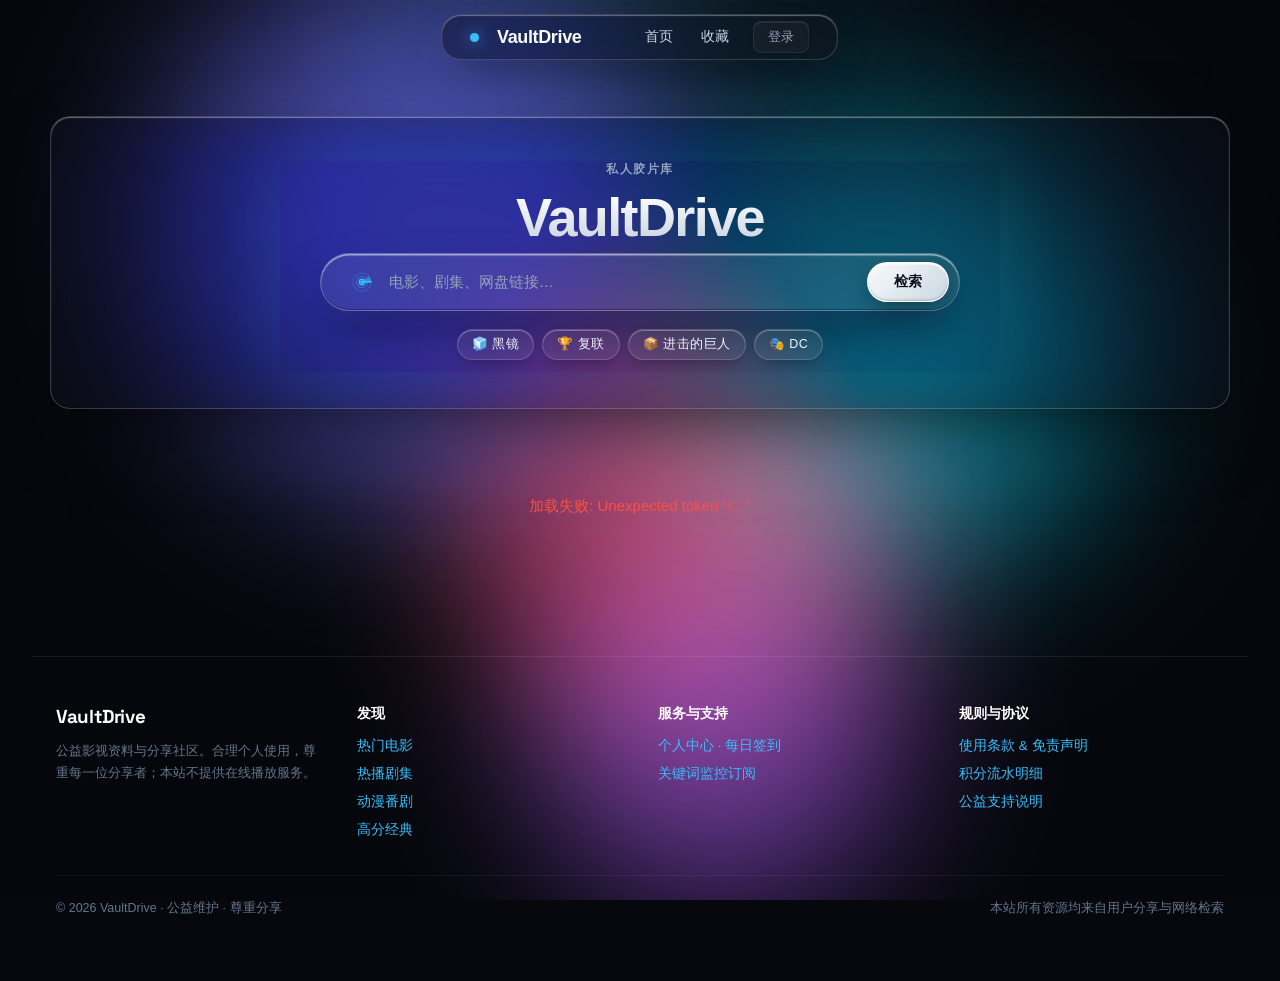
==== index.html @ 2ccc6f28 "ui: 语义化色板重构 + 圆角规范化 - 修复 --accent-green 误定义为蓝色导致的成功态配色 bug（tag.green / success 徽章 / 状态圆点现为真绿色） - 统一 " ====
<!DOCTYPE html>
<html lang="zh-CN">
<head>
<meta charset="UTF-8">
<meta name="viewport" content="width=device-width, initial-scale=1.0, viewport-fit=cover">
<meta name="theme-color" content="#000000">
<meta name="mobile-web-app-capable" content="yes">
<meta name="apple-mobile-web-app-capable" content="yes">
<meta name="apple-mobile-web-app-status-bar-style" content="black-translucent">
<meta name="apple-mobile-web-app-title" content="VaultDrive">
<title>资源浏览器 · VaultDrive</title>

<link rel="icon" type="image/svg+xml" href="/favicon.svg">
<link rel="alternate icon" href="/favicon.ico">
<link rel="apple-touch-icon" href="/favicon.svg">
<link rel="manifest" href="/manifest.webmanifest">
<link rel="stylesheet" href="/static/home-enhance.css?v=20261012_glass_v3">

<link rel="preconnect" href="https://fonts.googleapis.com">
<link rel="preconnect" href="https://fonts.gstatic.com" crossorigin>
<!-- v20260816: Daylight Archive 字体（media=print 异步加载，避免阻塞首屏） -->
<link href="https://fonts.googleapis.com/css2?family=Space+Grotesk:wght@400;500;600;700&family=Sora:wght@300;400;500;600;700&family=Noto+Sans+SC:wght@300;400;500;700&display=swap" rel="stylesheet" media="print" onload="this.media='all'">
<noscript><link href="https://fonts.googleapis.com/css2?family=Space+Grotesk:wght@400;500;600;700&family=Sora:wght@300;400;500;600;700&family=Noto+Sans+SC:wght@300;400;500;700&display=swap" rel="stylesheet"></noscript>

<!-- SEO: Schema.org WebSite + SearchAction 结构化数据 -->
<script type="application/ld+json">
{"@context":"https://schema.org","@type":"WebSite","name":"资源浏览器 · VaultDrive","url":"https://vault.aaaaaaaa.host/","potentialAction":{"@type":"SearchAction","target":"https://vault.aaaaaaaa.host/?q={search_term_string}","query-input":"required name=search_term_string"}}
</script>

<style>


/* ============================================
   v20260817: Pure Black Cinema
   纯黑底 · 海报墙主视觉（对齐深色媒资站）
   ============================================ */

.scanlines,
.grid-overlay,
.noise,
#particleCanvas {
  display: none !important;
}

#app {
  position: relative;
  z-index: 5;
}

:root {
  --bg: #090d16;
  --bg-deep: #070a12;
  --bg-surface: #0e1422;
  --bg-card: rgba(255, 255, 255, 0.03);
  --bg-card-hover: rgba(255, 255, 255, 0.06);
  --surface: rgba(255, 255, 255, 0.03);
  --surface-hover: rgba(255, 255, 255, 0.06);
  --bg-glass: rgba(9, 13, 22, 0.82);

  --accent: #38bdf8;
  --accent-dim: #0284c7;
  --accent-glow: rgba(56, 189, 248, 0.25);
  --success: #34d399;
  --success-dim: #059669;
  --warning: #fbbf24;
  --warning-dim: #d97706;
  --warning-glow: rgba(251, 191, 36, 0.18);
  --danger: #f87171;
  --danger-dim: #ef4444;

  --purple: #818cf8;
  --pink: #f472b6;
  --purple-glow: rgba(129, 140, 248, 0.2);
  --gradient: linear-gradient(135deg, #38bdf8, #818cf8);

  --accent-secondary: #818cf8;

  --text-primary: #f8fafc;
  --text-secondary: #94a3b8;
  --text-muted: #64748b;
  --text: #f8fafc;
  --text-dim: #94a3b8;
  --text-dimmer: #64748b;

  --border: rgba(255, 255, 255, 0.08);
  --border-subtle: rgba(255, 255, 255, 0.06);
  --border-medium: rgba(255, 255, 255, 0.12);

  --radius-sm: 8px;
  --radius-md: 12px;
  --radius-lg: 16px;
  --radius-xl: 20px;

  --font-display: -apple-system, BlinkMacSystemFont, "Segoe UI", Roboto, "Inter", "PingFang SC", sans-serif;
  --font-mono: ui-monospace, SFMono-Regular, Menlo, Monaco, monospace;
  --font-body: -apple-system, BlinkMacSystemFont, "Segoe UI", Roboto, "Inter", "PingFang SC", sans-serif;

  --shadow-card: 0 0 0 1px rgba(0, 0, 0, 0.2), 0 8px 24px -4px rgba(0, 0, 0, 0.4), inset 0 1px 0 rgba(255, 255, 255, 0.08);
  --shadow-hover: 0 0 0 1px rgba(99, 102, 241, 0.25), 0 16px 32px -8px rgba(0, 0, 0, 0.6), inset 0 1px 0 rgba(255, 255, 255, 0.18);
  --shadow-glow: 0 0 0 3px rgba(56, 189, 248, 0.2);
  --shadow-glow-purple: 0 0 0 3px rgba(129, 140, 248, 0.2);

  --header-h: 60px;
  --sidebar-w: 220px;
}

html, body {
  font-family: var(--font-body) !important;
  background: var(--bg) !important;
  color: var(--text-primary) !important;
  letter-spacing: 0 !important;
  text-shadow: none !important;
  animation: none !important;
}
::selection {
  background: rgba(251, 191, 36, 0.28);
  color: var(--text-primary);
}

::-webkit-scrollbar { width: 8px; height: 8px; }
::-webkit-scrollbar-track { background: transparent; }
::-webkit-scrollbar-thumb {
  background: rgba(255, 255, 255, 0.14);
  border-radius: 999px;
}
::-webkit-scrollbar-thumb:hover { background: rgba(255, 255, 255, 0.28); }

.header {
  background: var(--bg-glass) !important;
  border-bottom: 1px solid var(--border-subtle) !important;
  backdrop-filter: blur(20px) saturate(1.4);
  box-shadow: none !important;
  font-family: var(--font-body) !important;
  text-transform: none !important;
  letter-spacing: 0 !important;
}
.header .logo, .header h1, .header-title {
  color: var(--text-primary) !important;
  text-shadow: none !important;
  font-family: var(--font-display) !important;
  font-weight: 700;
  letter-spacing: -0.02em;
}
.header .logo::before, .header-title::before {
  content: none !important;
}
.logo-icon {
  display: inline-block !important;
  width: 9px !important;
  height: 9px !important;
  border-radius: 2px;
  background: var(--accent);
  box-shadow: 0 0 10px var(--accent-glow);
  margin-right: 8px;
  transform: rotate(45deg);
  flex-shrink: 0;
}

.sidebar {
  background: var(--bg-surface) !important;
  border-right: 1px solid var(--border-subtle) !important;
  font-family: var(--font-body) !important;
}
.sidebar h3, .sidebar-title, .nav-label {
  color: var(--text-muted) !important;
  text-transform: uppercase;
  letter-spacing: 0.14em;
  font-size: 0.68rem !important;
  border-bottom: none !important;
  font-weight: 600;
}
.sidebar .nav-item, .sidebar a, .sidebar button {
  font-family: var(--font-body) !important;
  border: none !important;
  border-radius: var(--radius-md) !important;
  padding: 9px 12px !important;
  color: var(--text-secondary) !important;
  background: transparent !important;
  text-transform: none;
  margin: 2px 0;
}
.sidebar .nav-item.active, .sidebar .nav-item:hover, .sidebar a:hover, .sidebar a.active {
  background: rgba(251, 191, 36, 0.10) !important;
  color: var(--accent) !important;
  border-left: none !important;
  box-shadow: none !important;
}
.sidebar .nav-item.active::before, .sidebar a.active::before {
  content: none !important;
}

.search-global, .home-search-box {
  background: linear-gradient(180deg, rgba(255, 255, 255, 0.05) 0%, rgba(255, 255, 255, 0.02) 100%) !important;
  border: 1px solid rgba(255, 255, 255, 0.08) !important;
  box-shadow: 
    0 0 0 1px rgba(0, 0, 0, 0.25),
    0 12px 32px -4px rgba(0, 0, 0, 0.45),
    inset 0 1px 0 rgba(255, 255, 255, 0.12) !important;
  border-radius: var(--radius-lg) !important;
  backdrop-filter: blur(16px) !important;
  -webkit-backdrop-filter: blur(16px) !important;
  font-family: var(--font-body) !important;
  padding: 8px 8px 8px 18px !important;
  transition: all 0.25s cubic-bezier(0.16, 1, 0.3, 1) !important;
}
.search-global input, .home-search-box input {
  background: transparent !important;
  color: var(--text-primary) !important;
  caret-color: var(--accent);
  font-family: var(--font-body) !important;
  font-weight: 400 !important;
  text-shadow: none !important;
  font-size: 14px !important;
}
.search-global input::placeholder, .home-search-box input::placeholder {
  color: var(--text-muted) !important;
}
.search-global input:focus, .home-search-box input:focus {
  outline: none !important;
  box-shadow: none !important;
}
.home-search-box:focus-within,
.search-global:focus-within,
.home-search-box:hover,
.search-global:hover {
  border-color: rgba(99, 102, 241, 0.4) !important;
  box-shadow: 
    0 0 0 1px rgba(99, 102, 241, 0.2),
    0 16px 40px -8px rgba(0, 0, 0, 0.6),
    inset 0 1px 0 rgba(255, 255, 255, 0.2) !important;
  transform: translateY(-1px) !important;
}
.search-global::before, .home-search-box .home-search-icon {
  color: var(--text-muted) !important;
  text-shadow: none !important;
}

/* Linear 顶级主操作按钮 */
.home-search-btn {
  background: #f8fafc !important;
  color: #090d16 !important;
  font-family: var(--font-body) !important;
  font-weight: 600 !important;
  font-size: 13px !important;
  letter-spacing: -0.01em !important;
  border-radius: var(--radius-md) !important;
  padding: 9px 22px !important;
  border: 1px solid rgba(255, 255, 255, 0.8) !important;
  box-shadow: 
    0 1px 2px rgba(0, 0, 0, 0.2),
    0 4px 12px rgba(0, 0, 0, 0.15),
    inset 0 1px 0 rgba(255, 255, 255, 1) !important;
  cursor: pointer !important;
  transition: all 0.2s cubic-bezier(0.16, 1, 0.3, 1) !important;
  user-select: none;
}
.home-search-btn:hover {
  background: #ffffff !important;
  transform: translateY(-1px) !important;
  box-shadow: 
    0 2px 4px rgba(0, 0, 0, 0.2),
    0 8px 20px rgba(0, 0, 0, 0.25),
    inset 0 1px 0 rgba(255, 255, 255, 1) !important;
}
.home-search-btn:active {
  transform: scale(0.98) !important;
}

/* Header Login / Nav Buttons - Linear Ghost Button */
#headerLoginBtn, .btn-ghost, a.btn, .btn {
  background: rgba(255, 255, 255, 0.04) !important;
  border: 1px solid rgba(255, 255, 255, 0.08) !important;
  color: var(--text-secondary) !important;
  font-weight: 500 !important;
  font-size: 13px !important;
  border-radius: var(--radius-sm) !important;
  padding: 6px 14px !important;
  box-shadow: 
    0 1px 2px rgba(0, 0, 0, 0.2),
    inset 0 1px 0 rgba(255, 255, 255, 0.08) !important;
  backdrop-filter: blur(12px) !important;
  transition: all 0.2s cubic-bezier(0.16, 1, 0.3, 1) !important;
}
#headerLoginBtn:hover, .btn-ghost:hover, a.btn:hover, .btn:hover {
  background: rgba(255, 255, 255, 0.08) !important;
  border-color: rgba(255, 255, 255, 0.16) !important;
  color: var(--text-primary) !important;
  transform: translateY(-1px) !important;
  box-shadow: 
    0 4px 12px rgba(0, 0, 0, 0.3),
    inset 0 1px 0 rgba(255, 255, 255, 0.15) !important;
}
#headerLoginBtn:active, .btn-ghost:active, a.btn:active, .btn:active {
  transform: scale(0.98) !important;
}

/* Global Header Search Btn */
.search-btn {
  background: transparent !important;
  border: none !important;
  color: var(--text-muted) !important;
  box-shadow: none !important;
  border-radius: var(--radius-sm) !important;
  transition: all 0.2s ease !important;
}
.search-btn:hover {
  color: var(--text-primary) !important;
  background: rgba(255, 255, 255, 0.06) !important;
}
.search-btn:active {
  transform: scale(0.95) !important;
}

/* Dynamic Tag Pills Below Search Box */
.home-search-suggestions .home-hot-chip,
.home-search-suggestions .home-pill,
.home-search-suggestions .suggestion-tag,
.home-search-suggestions a,
.home-search-suggestions span {
  background: rgba(255, 255, 255, 0.03) !important;
  border: 1px solid rgba(255, 255, 255, 0.07) !important;
  color: var(--text-secondary) !important;
  font-size: 12px !important;
  font-weight: 500 !important;
  border-radius: 999px !important;
  padding: 5px 12px !important;
  box-shadow: inset 0 1px 0 rgba(255, 255, 255, 0.05) !important;
  transition: all 0.2s cubic-bezier(0.16, 1, 0.3, 1) !important;
  cursor: pointer !important;
}
.home-search-suggestions .home-hot-chip:hover,
.home-search-suggestions .home-pill:hover,
.home-search-suggestions .suggestion-tag:hover,
.home-search-suggestions a:hover {
  background: rgba(255, 255, 255, 0.08) !important;
  border-color: rgba(99, 102, 241, 0.35) !important;
  color: var(--text-primary) !important;
  transform: translateY(-1px) !important;
}

main, .main, #main, .content {
  background: transparent !important;
  font-family: var(--font-body) !important;
}

.section-header {
  border-bottom: 1px solid var(--border-subtle) !important;
  color: var(--text-primary) !important;
  text-transform: none !important;
  letter-spacing: -0.01em !important;
  font-family: var(--font-display) !important;
  font-size: inherit !important;
  font-weight: 700 !important;
  padding-bottom: 12px !important;
}
.section-header h2, .section-header .title, .section-title {
  color: var(--text-primary) !important;
  font-family: var(--font-display) !important;
}
.section-header::before {
  content: none !important;
}
.section-header .action, .section-header .btn {
  color: var(--accent) !important;
  border: 1px solid var(--border-medium) !important;
  background: var(--bg-card) !important;
  font-family: var(--font-body) !important;
  text-transform: none;
  letter-spacing: 0;
  font-size: 0.82rem !important;
  padding: 6px 12px !important;
  border-radius: var(--radius-md) !important;
}
.section-header .action:hover, .section-header .btn:hover {
  background: rgba(251, 191, 36, 0.08) !important;
  border-color: var(--accent) !important;
  box-shadow: none !important;
}

.card-grid {
  gap: 18px !important;
}

.resource-card, .card, .poster-card {
  background: var(--bg-card) !important;
  border: 1px solid var(--border-subtle) !important;
  border-left: 1px solid var(--border-subtle) !important;
  box-shadow: var(--shadow-card) !important;
  font-family: var(--font-body) !important;
  transition: transform 0.35s cubic-bezier(0.22, 1, 0.36, 1), box-shadow 0.35s ease !important;
  border-radius: var(--radius-lg) !important;
  overflow: hidden;
}
.resource-card::before, .card::before {
  content: none !important;
}
.resource-card:hover, .card:hover, .poster-card:hover {
  border-color: rgba(251, 191, 36, 0.35) !important;
  border-left-color: rgba(251, 191, 36, 0.35) !important;
  background: var(--bg-card) !important;
  box-shadow: var(--shadow-hover) !important;
  transform: translateY(-4px);
}

.card-title {
  color: var(--text-primary) !important;
  font-family: var(--font-body) !important;
  font-weight: 600 !important;
  font-size: 0.9rem !important;
}
.card-title::before {
  content: none !important;
}
.card-meta, .card-info, .card-rating, .card-quality {
  font-family: var(--font-body) !important;
  color: var(--text-secondary) !important;
  font-size: 0.75rem !important;
  letter-spacing: 0;
}
.card-rating {
  color: var(--accent) !important;
  border: 1px solid rgba(251, 191, 36, 0.25);
  background: rgba(251, 191, 36, 0.06) !important;
  text-shadow: none !important;
  border-radius: var(--radius-sm);
}
.card-quality {
  color: var(--text-secondary) !important;
  border: 1px solid var(--border);
  background: var(--bg-surface) !important;
  text-shadow: none !important;
}
.card-poster {
  background: var(--bg-deep) !important;
  border-bottom: none !important;
}
.card-poster::after {
  content: none !important;
}
.card-placeholder {
  color: var(--text-muted) !important;
  font-family: var(--font-body) !important;
  text-transform: none;
  letter-spacing: 0;
  background: var(--bg-deep) !important;
}

.stat-card {
  background: var(--bg-card) !important;
  border: 1px solid var(--border-subtle) !important;
  border-top: 2px solid var(--accent) !important;
  font-family: var(--font-body) !important;
  border-radius: var(--radius-lg) !important;
}
.stat-card .label, .stat-card .stat-label {
  color: var(--text-muted) !important;
}
.stat-card .value, .stat-card .stat-value {
  color: var(--text-primary) !important;
  text-shadow: none !important;
  font-family: var(--font-display) !important;
}

.table-header, table thead th {
  background: var(--bg-surface) !important;
  color: var(--text-secondary) !important;
  border-bottom: 1px solid var(--border) !important;
  text-transform: none;
  letter-spacing: 0;
  font-size: 0.78rem !important;
  font-family: var(--font-body) !important;
}
table tbody tr {
  border-bottom: 1px solid var(--border-subtle) !important;
  font-family: var(--font-body) !important;
}
table tbody tr:hover {
  background: rgba(251, 191, 36, 0.04) !important;
}

.modal, .modal-content {
  background: var(--bg-card) !important;
  border: 1px solid var(--border) !important;
  box-shadow: var(--shadow-hover) !important;
  font-family: var(--font-body) !important;
  border-radius: var(--radius-xl) !important;
}
.modal-header, .modal-footer {
  background: var(--bg-surface) !important;
  border-bottom: 1px solid var(--border-subtle) !important;
  color: var(--text-primary) !important;
  text-transform: none;
  letter-spacing: 0;
}
.modal-header::before { content: none !important; }
.modal-overlay {
  background: rgba(18, 26, 36, 0.45) !important;
  backdrop-filter: blur(6px);
}

button, .btn {
  font-family: var(--font-body) !important;
  text-transform: none;
  letter-spacing: 0;
}

.toast {
  background: var(--bg-card) !important;
  border: 1px solid var(--border) !important;
  box-shadow: var(--shadow-hover) !important;
  font-family: var(--font-body) !important;
  color: var(--text-primary) !important;
}
.toast::before { content: none !important; }

a {
  color: var(--accent) !important;
  text-decoration: none !important;
  text-shadow: none !important;
}
a:hover {
  color: var(--accent-dim) !important;
  text-shadow: none !important;
}

/* ===== Archive Hero ===== */
.home-search-section,
.archive-hero {
  position: relative !important;
  isolation: isolate;
  min-height: 0;
  height: auto;
  display: flex !important;
  flex-direction: column !important;
  align-items: center !important;
  justify-content: center !important;
  text-align: center;
  padding: 28px 24px 32px !important;
  margin: 0 0 8px !important;
  border-radius: var(--radius-xl) !important;
  overflow: hidden;
  background: transparent !important;
  font-family: var(--font-body) !important;
}

.archive-hero-bg {
  position: absolute;
  inset: -8%;
  z-index: 0;
  background:
    radial-gradient(ellipse 70% 55% at 20% 30%, rgba(251, 191, 36, 0.10), transparent 60%),
    radial-gradient(ellipse 60% 50% at 80% 70%, rgba(255, 255, 255, 0.04), transparent 55%),
    linear-gradient(160deg, #000000 0%, #050505 45%, #000000 100%);
  background-size: 120% 120%;
  animation: archiveDrift 28s ease-in-out infinite alternate;
  filter: saturate(0.9);
  display: grid;
  grid-template-columns: repeat(8, 1fr);
  gap: 10px;
  padding: 18px;
}
.archive-hero-bg::before {
  content: '';
  position: absolute;
  inset: 0;
  z-index: 2;
  opacity: 0.18;
  background-image:
    linear-gradient(90deg, rgba(255,255,255,0.08) 1px, transparent 1px),
    linear-gradient(rgba(255,255,255,0.06) 1px, transparent 1px);
  background-size: 72px 96px;
  mask-image: radial-gradient(ellipse 70% 60% at 50% 45%, #000 20%, transparent 75%);
  pointer-events: none;
}
.archive-hero-bg.has-mosaic {
  filter: saturate(0.65) contrast(1.08) brightness(0.72);
}
.archive-hero-tile {
  position: relative;
  z-index: 1;
  border-radius: var(--radius-sm);
  overflow: hidden;
  min-height: 0;
  aspect-ratio: 2 / 3;
  opacity: 0;
  transform: translateY(12px);
  animation: tileIn 0.5s cubic-bezier(0.22, 1, 0.36, 1) forwards;
}
@keyframes tileIn {
  to { opacity: 0.42; transform: translateY(0); }
}
.archive-hero-tile img {
  width: 100%;
  height: 100%;
  object-fit: cover;
  display: block;
  filter: grayscale(0.15) brightness(0.75);
}
.archive-hero-tile:nth-child(odd) { margin-top: 18px; }
.archive-hero-tile:nth-child(3n) img { filter: grayscale(0.35) brightness(0.7); }
.archive-hero-tile:nth-child(5n) img { filter: grayscale(0.05) brightness(0.8); }
.archive-hero-veil {
  position: absolute;
  inset: 0;
  z-index: 1;
  background:
    linear-gradient(180deg, rgba(0, 0, 0, 0.45) 0%, rgba(0, 0, 0, 0.78) 55%, rgba(0, 0, 0, 0.96) 100%);
  pointer-events: none;
}
.archive-hero-content {
  position: relative;
  z-index: 2;
  width: min(720px, 100%);
  animation: archiveRise 0.5s cubic-bezier(0.22, 1, 0.36, 1) both;
}

.archive-kicker {
  font-size: 0.72rem;
  letter-spacing: 0.22em;
  text-transform: uppercase;
  color: var(--accent);
  font-weight: 600;
  margin-bottom: 14px;
}

.home-search-title,
.brand-mark {
  color: var(--text-primary) !important;
  font-family: var(--font-display) !important;
  text-shadow: none !important;
  font-weight: 700 !important;
  text-transform: none !important;
  letter-spacing: -0.04em !important;
  font-size: clamp(2.4rem, 6vw, 3.6rem) !important;
  line-height: 0.95 !important;
  margin: 0 0 10px !important;
  animation: none !important;
}
.home-search-title::before,
.home-search-title::after {
  content: none !important;
}
.home-search-subtitle {
  color: var(--text-secondary) !important;
  font-family: var(--font-body) !important;
  font-size: 1.05rem !important;
  font-weight: 400;
  margin: 0 auto 28px !important;
  max-width: 28em;
  line-height: 1.55;
}

/* Hero 精选：类型 · 标题 · 简介（深色媒资站风格） */
.hero-feature {
  width: min(640px, 100%);
  margin: 4px auto 16px;
  text-align: left;
  cursor: pointer;
  min-height: 0;
  transition: opacity 0.35s ease;
}
.hero-feature.is-fading {
  opacity: 0;
}
.hero-feature-genre {
  margin: 0 0 8px;
  font-size: 0.88rem;
  font-weight: 500;
  letter-spacing: 0.04em;
  color: var(--text-secondary);
}
.hero-feature-title {
  margin: 0 0 8px;
  font-family: 'Noto Sans SC', var(--font-body);
  font-size: clamp(1.15rem, 2.4vw, 1.55rem);
  font-weight: 700;
  letter-spacing: -0.02em;
  line-height: 1.25;
  color: var(--text-primary);
}
.hero-feature-overview {
  margin: 0;
  font-size: 0.86rem;
  line-height: 1.55;
  color: var(--text-secondary);
  display: -webkit-box;
  -webkit-line-clamp: 2;
  -webkit-box-orient: vertical;
  overflow: hidden;
}
.hero-feature:hover .hero-feature-title {
  color: var(--accent);
}

/* MoviePilot 风格精选：类型 · 标题 · 简介 */
.featured-spotlight {
  width: min(560px, 100%);
  margin: 0 auto 28px;
  text-align: left;
  cursor: pointer;
  opacity: 1;
  transition: opacity 0.45s ease;
}
.featured-spotlight.is-fading {
  opacity: 0;
}
.featured-genres {
  margin: 0 0 8px;
  font-size: 0.82rem;
  font-weight: 500;
  letter-spacing: 0.04em;
  color: var(--text-secondary);
  font-family: var(--font-body);
}
.featured-title {
  margin: 0 0 12px;
  font-family: var(--font-display);
  font-size: clamp(1.45rem, 3.2vw, 1.85rem);
  font-weight: 700;
  letter-spacing: -0.02em;
  line-height: 1.2;
  color: var(--text-primary);
}
.featured-overview {
  margin: 0;
  font-size: 0.92rem;
  line-height: 1.65;
  color: var(--text-secondary);
  display: -webkit-box;
  -webkit-line-clamp: 3;
  -webkit-box-orient: vertical;
  overflow: hidden;
}
.featured-spotlight:hover .featured-title {
  color: var(--accent);
}

.archive-hero .home-search-box {
  width: 100%;
  max-width: 640px;
  margin: 0 auto;
  height: 58px;
  display: flex;
  align-items: center;
  padding: 6px 6px 6px 20px;
}

.home-search-suggestions .chip, .suggestion-chip, .suggestion-tag {
  background: rgba(255, 255, 255, 0.06) !important;
  border: 1px solid var(--border) !important;
  color: var(--text-secondary) !important;
  font-family: var(--font-body) !important;
  font-size: 0.78rem !important;
  padding: 6px 12px !important;
  text-transform: none;
  letter-spacing: 0;
  border-radius: 999px !important;
}
.home-search-suggestions .chip:hover, .suggestion-chip:hover, .suggestion-tag:hover {
  border-color: var(--accent) !important;
  color: var(--accent) !important;
  box-shadow: none !important;
  background: rgba(251, 191, 36, 0.12) !important;
}

.filter-bar {
  gap: 8px;
  flex-wrap: wrap;
}
.filter-chip {
  background: var(--bg-card) !important;
  border: 1px solid var(--border) !important;
  color: var(--text-secondary) !important;
  border-radius: 999px !important;
  font-family: var(--font-body) !important;
  box-shadow: none !important;
  text-shadow: none !important;
}
.filter-chip.active, .filter-chip:hover {
  background: rgba(251, 191, 36, 0.12) !important;
  border-color: var(--accent) !important;
  color: var(--accent) !important;
  box-shadow: none !important;
}

@keyframes archiveDrift {
  0% { transform: translate3d(0, 0, 0) scale(1); }
  100% { transform: translate3d(-2.5%, 1.5%, 0) scale(1.06); }
}
@keyframes archiveRise {
  from { opacity: 0; transform: translateY(18px); }
  to { opacity: 1; transform: translateY(0); }
}
@keyframes brandBreath {
  0%, 100% { letter-spacing: -0.04em; }
  50% { letter-spacing: -0.028em; }
}

.skeleton, .skeleton-card {
  background: linear-gradient(90deg, var(--bg-card) 0%, var(--bg-card-hover) 50%, var(--bg-card) 100%) !important;
  background-size: 200% 100% !important;
  animation: shimmer 1.4s ease infinite !important;
  border: 1px solid var(--border-subtle) !important;
}
@keyframes shimmer {
  0% { background-position: 200% 0; }
  100% { background-position: -200% 0; }
}

@media (max-width: 768px) {
  .home-search-section, .archive-hero {
    min-height: auto;
    padding: 18px 16px 20px !important;
  }
  .home-search-title, .brand-mark {
    font-size: clamp(2rem, 11vw, 2.6rem) !important;
  }
  .hero-feature-overview { display: none; }
  .hero-feature { margin-bottom: 12px; }
}

/* ============================================
   RESET & BASE
   ============================================ */
*, *::before, *::after { margin: 0; padding: 0; box-sizing: border-box; }

html { font-size: 15px; scroll-behavior: smooth; }

body {
  font-family: var(--font-body);
  background: var(--bg-deep);
  color: var(--text-primary);
  min-height: 100vh;
  overflow-x: hidden;
  -webkit-font-smoothing: antialiased;
}

/* Atmospheric background — pure black void */
body::before {
  content: '';
  position: fixed; inset: 0;
  background:
    radial-gradient(ellipse 900px 700px at 12% 8%, rgba(251, 191, 36, 0.05) 0%, transparent 70%),
    radial-gradient(ellipse 700px 800px at 88% 85%, rgba(255, 255, 255, 0.02) 0%, transparent 70%);
  pointer-events: none;
  z-index: 0;
}

/* Grain overlay */
body::after {
  content: '';
  position: fixed; inset: 0;
  opacity: 0.04;
  background-image: url("data:image/svg+xml,%3Csvg viewBox='0 0 256 256' xmlns='http://www.w3.org/2000/svg'%3E%3Cfilter id='n'%3E%3CfeTurbulence type='fractalNoise' baseFrequency='0.9' numOctaves='4' stitchTiles='stitch'/%3E%3C/filter%3E%3Crect width='100%25' height='100%25' filter='url(%23n)'/%3E%3C/svg%3E");
  pointer-events: none;
  z-index: 0;
}

a { color: var(--accent-secondary); text-decoration: none; }
a:hover { text-decoration: underline; }

button {
  font-family: inherit;
  cursor: pointer;
  border: none;
  background: none;
  color: inherit;
}

input, select {
  font-family: inherit;
  color: inherit;
  background: none;
  border: none;
  outline: none;
}

::-webkit-scrollbar { width: 6px; }
::-webkit-scrollbar-track { background: transparent; }
::-webkit-scrollbar-thumb { background: var(--text-muted); border-radius: 3px; }
::-webkit-scrollbar-thumb:hover { background: var(--text-secondary); }

/* ============================================
   LAYOUT
   ============================================ */
#app {
  position: relative;
  z-index: 1;
  display: grid;
  grid-template-columns: 1fr;
  grid-template-rows: var(--header-h) 1fr;
  grid-template-areas:
    "header"
    "main";
  min-height: 100vh;
}

/* 首页：顶栏搜索让位给 Hero；检索页：顶栏搜索常驻 */
#app.mode-home .header .search-global {
  opacity: 0;
  visibility: hidden;
  pointer-events: none;
  width: 0;
  min-width: 0;
  padding: 0;
  margin: 0;
  overflow: hidden;
  border: none;
}
#app.mode-search .header .search-global {
  opacity: 1;
  visibility: visible;
  pointer-events: auto;
}

/* ============================================
   HEADER
   ============================================ */
.header {
  grid-area: header;
  display: flex;
  align-items: center;
  justify-content: space-between;
  padding: 0 28px;
  background: var(--bg-glass);
  backdrop-filter: blur(10px) saturate(1.2);
  -webkit-backdrop-filter: blur(10px) saturate(1.2);
  border-bottom: 1px solid var(--border-subtle);
  position: sticky; top: 0;
  z-index: 100;
  will-change: transform;
  transform: translateZ(0);
}

.header-left {
  display: flex;
  align-items: center;
  gap: 24px;
  min-width: 0;
  flex: 1;
}

.header-nav {
  display: flex;
  align-items: center;
  gap: 4px;
  flex-shrink: 0;
}
.header-nav a {
  color: var(--text-secondary);
  text-decoration: none;
  font-size: 0.84rem;
  padding: 6px 12px;
  border-radius: var(--radius-md);
  transition: color 0.15s, background 0.15s;
}
.header-nav a:hover {
  color: var(--text-primary);
  background: rgba(251, 191, 36, 0.08);
}

.logo {
  display: flex;
  align-items: center;
  gap: 10px;
  font-family: var(--font-display);
  font-weight: 700;
  font-size: 1.2rem;
  letter-spacing: -0.02em;
  color: var(--text-primary);
  white-space: nowrap;
}

/* v20260807_165500: NovaMind logo */
.logo-icon {
  width: 32px; height: 32px;
  background: linear-gradient(135deg, var(--accent), var(--purple));
  border-radius: var(--radius-sm);
  display: grid;
  place-items: center;
  font-size: 16px;
  color: #06060e;
  font-weight: 900;
  box-shadow: 0 2px 12px rgba(251, 191, 36, 0.4), inset 0 1px 0 rgba(255, 255, 255, 0.2);
}

/* Global Search */
.search-global {
  position: relative;
  width: 520px;
  max-width: 40vw;
  flex: 1;
  transition: opacity 0.2s ease, width 0.2s ease;
}

.search-global input {
  width: 100%;
  height: 40px;
  padding: 0 44px 0 16px;
  background: var(--bg-card);
  border: 1px solid var(--border-subtle);
  border-radius: var(--radius-lg);
  font-size: 0.9rem;
  color: var(--text-primary);
  transition: all 0.25s ease;
}

.search-global input::placeholder {
  color: var(--text-muted);
  font-size: 0.85rem;
}

/* v20260807_165500: NovaMind 全局搜索 */
.search-global input:focus {
  border-color: rgba(251, 191, 36, 0.4);
  box-shadow: 0 0 0 3px rgba(251, 191, 36, 0.08);
  background: rgba(251, 191, 36, 0.02);
}

.search-global .search-btn {
  position: absolute;
  right: 4px; top: 50%;
  transform: translateY(-50%);
  width: 34px; height: 34px;
  border-radius: var(--radius-md);
  background: linear-gradient(135deg, var(--accent), var(--purple));
  color: #06060e;
  display: grid;
  place-items: center;
  font-size: 15px;
  transition: all 0.2s ease;
}

.search-global .search-btn:hover {
  filter: brightness(1.15);
  transform: translateY(-50%) scale(1.05);
}

.header-right {
  display: flex;
  align-items: center;
  gap: 12px;
  position: relative;
  z-index: 120;
  flex-shrink: 0;
}

#userArea a,
#headerLoginBtn {
  pointer-events: auto;
  position: relative;
  z-index: 121;
}

.user-chip {
  display: flex;
  align-items: center;
  gap: 6px;
  flex-wrap: wrap;
  justify-content: flex-end;
}
.user-chip .user-name {
  font-size: 0.8rem;
  color: var(--text-secondary);
  max-width: 7em;
  overflow: hidden;
  text-overflow: ellipsis;
  white-space: nowrap;
}
.user-chip .btn-switch {
  border-color: rgba(251, 191, 36, 0.28);
  color: var(--accent);
  background: rgba(251, 191, 36, 0.06);
}
.user-chip .btn-switch:hover {
  background: rgba(251, 191, 36, 0.12);
}

.header-stat {
  display: flex;
  align-items: center;
  gap: 6px;
  font-size: 0.78rem;
  color: var(--text-secondary);
  padding: 6px 12px;
  background: var(--bg-card);
  border-radius: var(--radius-md);
  border: 1px solid var(--border-subtle);
}

.header-stat .dot {
  width: 6px; height: 6px;
  border-radius: 50%;
  background: var(--success);
  box-shadow: 0 0 6px rgba(63, 185, 80, 0.5);
}

/* ============================================
   ANNOUNCEMENT BANNER
   ============================================ */
.announcement-banner {
  padding: 12px 20px 0;
  border: none;
  background: transparent;
  font-size: 0.82rem;
  color: var(--text-primary);
}
.announcement-banner .ann-inner {
  display: grid;
  grid-template-columns: auto minmax(0, 1fr) auto;
  align-items: start;
  gap: 10px 14px;
  max-width: 880px;
  margin: 0 auto;
  padding: 11px 14px 11px 16px;
  border: 1px solid rgba(255, 255, 255, 0.08);
  border-radius: var(--radius-md);
  background: rgba(12, 12, 12, 0.78);
}
.ann-kicker {
  margin: 2px 0 0;
  font-size: 0.66rem;
  letter-spacing: 0.16em;
  text-transform: uppercase;
  color: var(--accent);
  font-weight: 650;
  white-space: nowrap;
}
.ann-copy {
  margin: 0;
  font-size: 0.82rem;
  line-height: 1.55;
  color: var(--text-secondary);
  font-weight: 400;
}
.ann-copy a {
  color: var(--accent);
  text-decoration: none;
  border-bottom: 1px solid rgba(251, 191, 36, 0.35);
}
.ann-copy a:hover { color: var(--accent-dim) !important; }
.ann-close {
  width: 28px;
  height: 28px;
  margin: -2px -4px 0 0;
  border: 0;
  border-radius: var(--radius-sm);
  background: transparent;
  color: var(--text-muted);
  cursor: pointer;
  font-size: 1.05rem;
  line-height: 1;
}
.ann-close:hover { color: var(--text-primary); background: rgba(255,255,255,0.06); }
.ann-banner, .ann-alert, .ann-info { background: transparent; border: none; }
@media (max-width: 640px) {
  .announcement-banner { padding: 10px 12px 0; }
  .announcement-banner .ann-inner {
    grid-template-columns: minmax(0, 1fr) auto;
  }
  .ann-kicker { grid-column: 1 / -1; }
}

/* v20260807_165500: NovaMind 头像 */
.avatar-btn {
  width: 34px; height: 34px;
  border-radius: 50%;
  background: linear-gradient(135deg, var(--accent), var(--purple));
  font-size: 0.8rem;
  font-weight: 700;
  display: grid;
  place-items: center;
  color: #06060e;
  border: 2px solid var(--bg-deep);
  box-shadow: 0 0 12px rgba(251, 191, 36, 0.3);
  transition: transform 0.2s, box-shadow 0.25s ease;
}

.avatar-btn:hover { transform: scale(1.1); }

/* ============================================
   SIDEBAR
   ============================================ */
.sidebar {
  grid-area: sidebar;
  background: var(--bg-surface);
  border-right: 1px solid var(--border-subtle);
  padding: 20px 12px;
  overflow-y: auto;
  position: sticky;
  top: var(--header-h);
  height: calc(100vh - var(--header-h));
}

.nav-section {
  margin-bottom: 28px;
}

.nav-label {
  font-size: 0.68rem;
  text-transform: uppercase;
  letter-spacing: 0.12em;
  color: var(--text-muted);
  padding: 0 12px;
  margin-bottom: 8px;
  font-weight: 500;
}

.nav-item {
  display: flex;
  align-items: center;
  gap: 10px;
  padding: 10px 12px;
  border-radius: var(--radius-md);
  font-size: 0.88rem;
  color: var(--text-secondary);
  transition: all 0.15s ease;
  cursor: pointer;
  user-select: none;
  position: relative;
}

.nav-item:hover {
  background: rgba(255, 255, 255, 0.04);
  color: var(--text-primary);
}

/* v20260807_165500: NovaMind 侧栏激活项 */
.nav-item.active {
  background: rgba(251, 191, 36, 0.08);
  color: var(--accent);
  border-left: 2px solid var(--accent);
}

/* 左侧蓝色描边由 .nav-item.active 的 border-left 提供 */

.nav-item .icon {
  width: 20px;
  text-align: center;
  font-size: 14px;
  flex-shrink: 0;
}

/* v20260807_165500: NovaMind 侧栏 badge */
.nav-item .badge {
  margin-left: auto;
  font-size: 0.7rem;
  padding: 2px 7px;
  border-radius: var(--radius-md);
  background: rgba(251, 191, 36, 0.12);
  color: var(--accent);
  font-family: var(--font-mono);
  font-weight: 600;
}

.nav-item .badge.blue {
  background: rgba(88, 166, 255, 0.15);
  color: var(--accent-secondary);
}

.sidebar-divider {
  height: 1px;
  background: var(--border-subtle);
  margin: 16px 12px;
}

/* ============================================
   MAIN CONTENT
   ============================================ */
.main-content {
  grid-area: main;
  padding: 28px 32px;
  overflow-y: auto;
}

/* Page Views — SPA routing */
.page { display: none; }
.page.active { display: block; animation: fadeUp 0.35s ease; }

@keyframes fadeUp {
  from { opacity: 0; transform: translateY(12px); }
  to   { opacity: 1; transform: translateY(0); }
}

/* Section header */
.section-header {
  display: flex;
  align-items: flex-end;
  justify-content: space-between;
  margin-bottom: 20px;
}

.section-title {
  font-family: var(--font-display);
  font-size: 1.6rem;
  font-weight: 700;
  letter-spacing: -0.02em;
  line-height: 1.2;
}

.section-subtitle {
  font-size: 0.82rem;
  color: var(--text-secondary);
  margin-top: 4px;
}

.section-actions {
  display: flex;
  gap: 8px;
}

/* ============================================
   TMDB HERO CAROUSEL
   ============================================ */
/* v20260807_165000: NovaMind 主页搜索框 */
.home-search-section {
  text-align: center;
  background: linear-gradient(180deg,
    rgba(251, 191, 36, 0.04) 0%,
    rgba(123, 97, 255, 0.02) 100%);
  border-radius: var(--radius-xl);
  margin-bottom: 28px;
}

.home-search-title {
  font-family: var(--font-display);
  font-size: 2.2rem;
  font-weight: 700;
  letter-spacing: 0.05em;
  margin-bottom: 8px;
  background: linear-gradient(135deg, #00d4ff 0%, #7b61ff 100%);
  -webkit-background-clip: text;
  background-clip: text;
  -webkit-text-fill-color: transparent;
  color: transparent;
  text-transform: uppercase;
}

.home-search-subtitle {
  font-family: var(--font-mono);
  font-size: 0.85rem;
  color: var(--text-secondary);
  margin-bottom: 24px;
  letter-spacing: 0.08em;
}

.home-search-box {
  max-width: 680px;
  margin: 0 auto;
  display: flex;
  align-items: center;
  gap: 8px;
  padding: 8px 8px 8px 16px;
  background: rgba(12, 12, 12, 0.88);
  backdrop-filter: blur(12px);
  -webkit-backdrop-filter: blur(12px);
  border: 1px solid var(--border);
  border-radius: var(--radius-md);
  box-shadow: 0 8px 32px rgba(0, 0, 0, 0.6), 0 0 0 1px rgba(255, 255, 255, 0.04);
  transition: all 0.3s ease;
}

.home-search-box:focus-within {
  border-color: rgba(251, 191, 36, 0.45);
  box-shadow:
    0 0 0 3px rgba(251, 191, 36, 0.12),
    0 0 30px rgba(251, 191, 36, 0.14),
    0 8px 32px rgba(0, 0, 0, 0.6);
  background: rgba(18, 18, 18, 0.95);
}

.home-search-icon {
  font-size: 1.2rem;
  color: var(--text-muted);
  padding: 0 8px;
  transition: all 0.3s ease;
  display: flex;
  align-items: center;
}

.home-search-box:focus-within .home-search-icon {
  color: var(--accent);
  filter: drop-shadow(0 0 6px rgba(251, 191, 36, 0.55));
}

.home-search-box input {
  flex: 1;
  background: transparent;
  border: none;
  outline: none;
  color: var(--text-primary);
  font-family: var(--font-mono);
  font-size: 0.95rem;
  padding: 12px 0;
  letter-spacing: 0.02em;
}

.home-search-box input::placeholder {
  color: var(--text-muted);
  font-family: var(--font-body);
  letter-spacing: 0;
}

.home-search-btn {
  position: relative;
  overflow: hidden;
  background: linear-gradient(135deg, var(--accent), var(--purple));
  color: #06060e;
  border: none;
  padding: 11px 28px;
  border-radius: var(--radius-sm);
  font-family: var(--font-display);
  font-weight: 700;
  font-size: 0.8rem;
  letter-spacing: 0.15em;
  cursor: pointer;
  transition: all 0.25s ease;
  text-transform: uppercase;
}

.home-search-btn::before {
  content: "";
  position: absolute;
  inset: 0;
  background: linear-gradient(
    105deg,
    transparent 40%,
    rgba(255, 255, 255, 0.4) 50%,
    transparent 60%
  );
  transform: translateX(-100%);
  transition: none;
}

.home-search-btn:hover {
  transform: translateY(-1px);
  box-shadow:
    0 8px 24px rgba(251, 191, 36, 0.3),
    0 4px 12px rgba(123, 97, 255, 0.2);
}

.home-search-btn:hover::before {
  animation: novamindSweep 0.6s ease forwards;
}

@keyframes novamindSweep {
  to { transform: translateX(100%); }
}

.home-search-suggestions {
  margin-top: 18px;
  display: flex;
  justify-content: center;
  gap: 8px;
  flex-wrap: wrap;
}

.suggestion-tag {
  display: inline-block;
  padding: 6px 14px;
  background: rgba(255, 255, 255, 0.025);
  border: 1px solid var(--border);
  border-radius: 999px;
  font-family: var(--font-mono);
  font-size: 0.75rem;
  color: var(--text-secondary);
  cursor: pointer;
  transition: all 0.25s ease;
  letter-spacing: 0.04em;
}

.suggestion-tag:hover {
  background: rgba(251, 191, 36, 0.08);
  border-color: rgba(251, 191, 36, 0.4);
  color: var(--accent);
  box-shadow: 0 0 16px rgba(251, 191, 36, 0.15);
}

/* 海报墙：多列更密，单张更小 */
#posterWallGrid {
  display: flex;
  flex-direction: row;
  align-items: flex-start;
  gap: 10px;
  width: 100%;
  max-width: 1280px;
  margin: 0 auto 32px;
}
#posterWallGrid .poster-col {
  flex: 1;
  display: flex;
  flex-direction: column;
  gap: 8px;
  min-width: 0;
}
#posterWallGrid .poster-col:nth-child(even) {
  margin-top: 12px;
}
@media (max-width: 1200px) {
  #posterWallGrid { max-width: 920px; gap: 7px; }
  #posterWallGrid .poster-col { gap: 7px; }
  #posterWallGrid .poster-col:nth-child(even) { margin-top: 10px; }
}
@media (max-width: 768px) {
  #posterWallGrid { max-width: none; gap: 6px; }
  #posterWallGrid .poster-col { gap: 6px; }
  #posterWallGrid .poster-col:nth-child(even) { margin-top: 8px; }
  .home-search-title { font-size: 1.6rem; }
}

/* v20260807_165100: NovaMind 轮播 */
.hero-carousel {
  position: relative;
  border-radius: var(--radius-xl);
  overflow: hidden;
  margin-bottom: 36px;
  height: 340px;
  background: var(--bg-card);
  border: 1px solid var(--border);
  box-shadow:
    0 8px 32px rgba(0, 0, 0, 0.4),
    0 0 0 1px rgba(251, 191, 36, 0.05);
}

.hero-slide {
  position: absolute; inset: 0;
  opacity: 0;
  transition: opacity 0.8s ease;
}

.hero-slide.active { opacity: 1; }

.hero-backdrop {
  position: absolute; inset: 0;
  background-size: cover;
  background-position: center 20%;
  filter: brightness(0.4) saturate(1.1);
}

.hero-backdrop::after {
  content: '';
  position: absolute; inset: 0;
  background:
    linear-gradient(to right,
      rgba(6, 6, 14, 0.95) 0%,
      rgba(6, 6, 14, 0.7) 40%,
      rgba(6, 6, 14, 0.2) 100%),
    linear-gradient(135deg,
      rgba(251, 191, 36, 0.05) 0%,
      transparent 50%);
}

.hero-info {
  position: relative;
  z-index: 2;
  padding: 48px;
  display: flex;
  flex-direction: column;
  justify-content: flex-end;
  height: 100%;
  max-width: 55%;
}

.hero-tag {
  display: inline-flex;
  align-items: center;
  gap: 8px;
  font-size: 0.7rem;
  text-transform: uppercase;
  letter-spacing: 0.15em;
  color: var(--accent);
  font-weight: 700;
  margin-bottom: 12px;
  font-family: var(--font-mono);
  padding: 4px 10px;
  background: rgba(251, 191, 36, 0.08);
  border: 1px solid rgba(251, 191, 36, 0.25);
  border-radius: var(--radius-sm);
  width: fit-content;
  text-shadow: 0 0 8px rgba(251, 191, 36, 0.3);
}

.hero-title {
  font-family: var(--font-display);
  font-size: 2.4rem;
  font-weight: 700;
  line-height: 1.1;
  letter-spacing: 0.02em;
  margin-bottom: 12px;
  text-shadow: 0 2px 24px rgba(0, 0, 0, 0.6);
}

.hero-meta {
  display: flex;
  align-items: center;
  gap: 14px;
  font-size: 0.82rem;
  color: var(--text-secondary);
  margin-bottom: 16px;
}

.hero-meta .rating {
  display: flex;
  align-items: center;
  gap: 4px;
  color: var(--accent);
  font-weight: 700;
  font-family: var(--font-mono);
  text-shadow: 0 0 8px rgba(251, 191, 36, 0.3);
}

.hero-overview {
  font-size: 0.85rem;
  line-height: 1.6;
  color: var(--text-secondary);
  display: -webkit-box;
  -webkit-line-clamp: 3;
  -webkit-box-orient: vertical;
  overflow: hidden;
  margin-bottom: 20px;
}

.hero-actions {
  display: flex;
  gap: 10px;
}

/* Carousel dots */
.hero-dots {
  position: absolute;
  bottom: 24px;
  left: 50%;
  transform: translateX(-50%);
  display: flex;
  gap: 8px;
  z-index: 5;
}

.hero-dot {
  width: 8px; height: 8px;
  border-radius: 50%;
  background: rgba(255,255,255,0.25);
  cursor: pointer;
  transition: all 0.3s ease;
}

.hero-dot.active {
  background: var(--accent);
  width: 28px;
  border-radius: 2px;
  box-shadow: 0 0 12px var(--accent-glow);
}

/* ============================================
   BUTTONS
   ============================================ */
.btn {
  display: inline-flex;
  align-items: center;
  gap: 8px;
  padding: 10px 20px;
  border-radius: var(--radius-md);
  font-size: 0.85rem;
  font-weight: 500;
  transition: all 0.2s ease;
  white-space: nowrap;
}

.btn-primary {
  background: var(--accent);
  color: var(--bg-deep);
  font-weight: 600;
}

.btn-primary:hover {
  filter: brightness(1.15);
  transform: translateY(-1px);
  box-shadow: 0 4px 20px rgba(228, 168, 83, 0.3);
}

.btn-ghost {
  background: rgba(18, 26, 36, 0.04);
  color: var(--text-primary);
  border: 1px solid var(--border-medium);
}

.btn-ghost:hover {
  background: rgba(251, 191, 36, 0.08);
  border-color: var(--accent);
  color: var(--accent);
}

a.btn {
  text-decoration: none !important;
  display: inline-flex;
  align-items: center;
  justify-content: center;
  cursor: pointer;
}

.btn-sm {
  padding: 6px 14px;
  font-size: 0.78rem;
}

.btn-icon {
  width: 36px; height: 36px;
  padding: 0;
  display: grid;
  place-items: center;
  border-radius: var(--radius-md);
  background: rgba(255,255,255,0.04);
  border: 1px solid var(--border-subtle);
  font-size: 14px;
  transition: all 0.2s;
}

.btn-icon:hover {
  background: rgba(255,255,255,0.08);
  border-color: var(--border-medium);
}
.btn-icon.is-fav {
  color: #ff2d95;
  border-color: rgba(255,45,149,0.35);
  background: rgba(255,45,149,0.12);
}

/* ============================================
   FILTER CHIPS
   ============================================ */
.filter-bar {
  display: flex;
  gap: 8px;
  margin-bottom: 24px;
  flex-wrap: wrap;
}

.filter-chip {
  padding: 7px 16px;
  border-radius: var(--radius-xl);
  font-size: 0.8rem;
  background: var(--bg-card);
  border: 1px solid var(--border-subtle);
  color: var(--text-secondary);
  cursor: pointer;
  transition: all 0.2s ease;
}

.filter-chip:hover {
  border-color: var(--border-medium);
  color: var(--text-primary);
}

.filter-chip.active {
  background: rgba(228, 168, 83, 0.12);
  border-color: rgba(228, 168, 83, 0.3);
  color: var(--accent);
  font-weight: 500;
}

/* ============================================
   RESOURCE CARDS — GRID
   ============================================ */
.card-grid {
  display: grid;
  grid-template-columns: repeat(auto-fill, minmax(200px, 1fr));
  gap: 20px;
}

/* v20260807_144417 重做刷新骨架样式（深色科技风） */
.refresh-skeleton-banner {
  grid-column: 1 / -1;
  display: flex;
  align-items: center;
  gap: 10px;
  padding: 12px 18px;
  margin-bottom: 4px;
  background: linear-gradient(90deg,
    rgba(10,107,92,0.05) 0%,
    rgba(10,107,92,0.15) 50%,
    rgba(10,107,92,0.05) 100%);
  background-size: 200% 100%;
  animation: shimmer 1.5s linear infinite;
  border: 1px solid rgba(10,107,92,0.2);
  border-radius: var(--radius-md);
  color: var(--accent, #00d4ff);
  font-size: 0.85rem;
  font-weight: 500;
}

.skeleton-card {
  background: var(--bg-card);
  border: 1px solid var(--border-subtle);
  border-radius: var(--radius-lg);
  overflow: hidden;
}

.skeleton-poster {
  aspect-ratio: 2 / 3;
  background: rgba(255,255,255,0.04);
}

.skeleton-body {
  padding: 12px;
  display: flex;
  flex-direction: column;
  gap: 8px;
}

.skeleton-line {
  height: 12px;
  background: rgba(255,255,255,0.06);
  border-radius: var(--radius-sm);
}
.skeleton-line.w-70 { width: 70%; }
.skeleton-line.w-40 { width: 40%; }
.skeleton-line.w-30 { width: 30%; }

.skeleton-pulse {
  animation: skeleton-pulse 1.4s ease-in-out infinite;
}

@keyframes skeleton-pulse {
  0%, 100% { opacity: 0.5; }
  50% { opacity: 1; }
}

@keyframes shimmer {
  0% { background-position: 200% 0; }
  100% { background-position: -200% 0; }
}

.refresh-spinner {
  display: inline-block;
  width: 14px;
  height: 14px;
  border: 2px solid rgba(10,107,92,0.25);
  border-top-color: var(--accent);
  border-radius: 50%;
  animation: spin 0.8s linear infinite;
}

.resource-card {
  position: relative;
  border-radius: var(--radius-lg);
  overflow: hidden;
  background: var(--bg-card);
  border: 1px solid var(--border-subtle);
  transition: all 0.3s ease;
  cursor: pointer;
  animation: fadeUp 0.4s ease both;
}

.resource-card:nth-child(2) { animation-delay: 0.04s; }
.resource-card:nth-child(3) { animation-delay: 0.08s; }
.resource-card:nth-child(4) { animation-delay: 0.12s; }
.resource-card:nth-child(5) { animation-delay: 0.16s; }
.resource-card:nth-child(6) { animation-delay: 0.20s; }

/* v20260807_165200: NovaMind 卡片 hover */
.resource-card:hover {
  border-color: rgba(251, 191, 36, 0.35);
  transform: translateY(-4px);
  box-shadow:
    0 8px 32px rgba(251, 191, 36, 0.15),
    0 0 0 1px rgba(251, 191, 36, 0.1);
}

.card-poster {
  aspect-ratio: 2/3;
  background: var(--bg-surface);
  overflow: hidden;
  position: relative;
}
.card-placeholder {
  width: 100%; height: 100%;
  display: flex;
  align-items: center;
  justify-content: center;
  font-size: 2rem;
  font-weight: 700;
  color: var(--accent);
  background:
    radial-gradient(circle at center,
      rgba(251, 191, 36, 0.05) 0%,
      transparent 70%),
    linear-gradient(135deg, var(--bg-card) 0%, var(--bg-surface) 100%);
  font-family: var(--font-display);
  letter-spacing: 0.05em;
}

.card-poster img {
  width: 100%; height: 100%;
  object-fit: cover;
  transition: transform 0.5s ease;
}

.resource-card:hover .card-poster img {
  transform: scale(1.06);
}

.card-poster .card-rating {
  position: absolute;
  top: 10px; left: 10px;
  background: rgba(6, 6, 14, 0.85);
  backdrop-filter: blur(8px);
  padding: 4px 10px;
  border-radius: var(--radius-sm);
  font-size: 0.75rem;
  font-weight: 700;
  display: flex;
  align-items: center;
  gap: 4px;
  color: var(--accent);
  font-family: var(--font-mono);
  border: 1px solid rgba(251, 191, 36, 0.25);
}

.card-poster .card-quality {
  position: absolute;
  bottom: 10px; right: 10px;
  background: linear-gradient(135deg, var(--accent), var(--purple));
  color: #06060e;
  padding: 2px 8px;
  border-radius: var(--radius-sm);
  font-size: 0.65rem;
  font-weight: 700;
  letter-spacing: 0.08em;
  font-family: var(--font-mono);
  text-transform: uppercase;
}

.card-poster .overlay-actions {
  position: absolute; inset: 0;
  background:
    radial-gradient(circle at center,
      rgba(251, 191, 36, 0.08) 0%,
      rgba(6, 6, 14, 0.7) 70%);
  display: flex;
  align-items: center;
  justify-content: center;
  gap: 12px;
  opacity: 0;
  transition: opacity 0.25s ease;
}

.resource-card:hover .overlay-actions { opacity: 1; }

.card-body {
  padding: 14px;
}

/* v20260807_154100: 海报墙卡片样式 — 纯海报，无底部信息条 */
.poster-wall-card {
  padding: 0 !important;
  overflow: hidden;
  cursor: pointer;
  border: none;
  background: transparent;
  border-radius: var(--radius-md);
  transition: transform 0.2s ease, box-shadow 0.2s ease;
}
/* v20260807_165200: NovaMind 海报墙卡片 */
.poster-wall-card:hover {
  transform: translateY(-4px);
  box-shadow:
    0 12px 32px rgba(251, 191, 36, 0.18),
    0 0 0 1px rgba(251, 191, 36, 0.15);
}

.poster-wrap {
  position: relative;
  width: 100%;
  aspect-ratio: 2 / 3;
  overflow: hidden;
  border-radius: var(--radius-md);
  background: var(--bg-card);
}

.poster-wrap img {
  position: absolute;
  inset: 0;
  width: 100%;
  height: 100%;
  object-fit: cover;
  transition: transform 0.3s ease;
}
.poster-wall-card:hover .poster-wrap img {
  transform: scale(1.05);
}

.poster-rating {
  position: absolute;
  top: 8px;
  right: 8px;
  padding: 3px 8px;
  background: rgba(6, 6, 14, 0.8);
  border-radius: var(--radius-sm);
  font-size: 0.7rem;
  font-weight: 700;
  color: var(--accent);
  font-family: var(--font-mono);
  backdrop-filter: blur(4px);
  border: 1px solid rgba(251, 191, 36, 0.2);
  z-index: 2;
}

.poster-fav-btn {
  position: absolute;
  top: 8px;
  left: 8px;
  z-index: 3;
  width: 34px;
  height: 34px;
  border: 1px solid rgba(255,255,255,0.18);
  border-radius: 999px;
  background: rgba(6, 6, 14, 0.72);
  color: #fff;
  font-size: 1rem;
  line-height: 1;
  cursor: pointer;
  backdrop-filter: blur(6px);
  display: grid;
  place-items: center;
  transition: transform 0.15s ease, background 0.15s ease, color 0.15s ease;
}
.poster-fav-btn:hover {
  transform: scale(1.08);
  background: rgba(251, 191, 36, 0.85);
}
.poster-fav-btn.is-fav {
  color: #ff6b81;
  border-color: rgba(255, 107, 129, 0.45);
  background: rgba(20, 8, 12, 0.78);
}

.poster-overlay {
  position: absolute;
  inset: auto 0 0 0;
  height: 48%;
  background: linear-gradient(180deg, transparent 0%, rgba(0, 0, 0, 0.88) 72%);
  display: flex;
  flex-direction: column;
  align-items: stretch;
  justify-content: flex-end;
  gap: 6px;
  padding: 12px 10px 10px;
  opacity: 1;
  transition: opacity 0.2s ease;
  z-index: 2;
  pointer-events: none;
}
.poster-wall-card:hover .poster-overlay {
  height: 62%;
  background: linear-gradient(180deg, transparent 10%, rgba(0, 0, 0, 0.92) 78%);
}
.poster-overlay-title {
  font-size: 0.78rem;
  font-weight: 600;
  color: #fff;
  line-height: 1.3;
  display: -webkit-box;
  -webkit-line-clamp: 2;
  -webkit-box-orient: vertical;
  overflow: hidden;
  text-shadow: 0 1px 8px rgba(0,0,0,0.8);
}
.poster-overlay-text {
  display: none;
  align-self: flex-start;
  font-size: 0.68rem;
  font-weight: 600;
  color: #04110e;
  padding: 4px 10px;
  background: var(--accent);
  border-radius: 999px;
  font-family: var(--font-body);
  letter-spacing: 0.02em;
  box-shadow: none;
}
.poster-wall-card:hover .poster-overlay-text {
  display: inline-flex;
}

.poster-info {
  display: none;
}
.poster-title {
  font-size: 0.85rem;
  font-weight: 500;
  color: var(--text-primary);
  line-height: 1.3;
  margin-bottom: 4px;
  display: -webkit-box;
  -webkit-line-clamp: 2;
  -webkit-box-orient: vertical;
  overflow: hidden;
  min-height: 2.6em;
}
.poster-meta {
  font-size: 0.72rem;
  color: var(--text-secondary);
  display: flex;
  gap: 4px;
  align-items: center;
}
.poster-meta .dot {
  opacity: 0.5;
}

/* 海报墙骨架 */
.poster-skel {
  aspect-ratio: 2 / 3;
  border-radius: var(--radius-md);
  background: linear-gradient(90deg, var(--bg-card) 25%, rgba(255,255,255,0.06) 50%, var(--bg-card) 75%);
  background-size: 200% 100%;
  animation: skeleton-pulse 1.4s ease-in-out infinite;
}

.card-title {
  font-size: 0.88rem;
  font-weight: 500;
  line-height: 1.3;
  margin-bottom: 6px;
  display: -webkit-box;
  -webkit-line-clamp: 2;
  -webkit-box-orient: vertical;
  overflow: hidden;
}

.card-meta {
  display: flex;
  align-items: center;
  gap: 8px;
  font-size: 0.72rem;
  color: var(--text-muted);
}

.card-meta .source-dot {
  width: 5px; height: 5px;
  border-radius: 50%;
  flex-shrink: 0;
}

/* ============================================
   SEARCH RESULTS
   ============================================ */
.search-results-header {
  display: flex;
  align-items: center;
  justify-content: space-between;
  margin-bottom: 20px;
}

.result-count {
  font-size: 0.85rem;
  color: var(--text-secondary);
}

.result-count strong {
  color: var(--text-primary);
  font-family: var(--font-display);
  font-size: 1.1rem;
}

.result-list {
  display: flex;
  flex-direction: column;
  gap: 12px;
}

.result-item {
  display: grid;
  grid-template-columns: 80px 1fr auto;
  gap: 16px;
  padding: 16px;
  background: var(--bg-card);
  border: 1px solid var(--border-subtle);
  border-radius: var(--radius-lg);
  transition: all 0.2s ease;
  cursor: pointer;
  animation: fadeUp 0.35s ease both;
}

.result-item:hover {
  border-color: rgba(228, 168, 83, 0.2);
  background: var(--bg-card-hover);
  box-shadow: var(--shadow-card);
}

.result-thumb {
  width: 80px;
  aspect-ratio: 2/3;
  border-radius: var(--radius-sm);
  overflow: hidden;
  background: var(--bg-surface);
}

.result-thumb img {
  width: 100%; height: 100%;
  object-fit: cover;
}

.result-info {
  display: flex;
  flex-direction: column;
  justify-content: center;
  min-width: 0;
}

.result-title {
  font-size: 1rem;
  font-weight: 500;
  margin-bottom: 6px;
  display: -webkit-box;
  -webkit-line-clamp: 1;
  -webkit-box-orient: vertical;
  overflow: hidden;
}

.result-desc {
  font-size: 0.8rem;
  color: var(--text-secondary);
  line-height: 1.5;
  display: -webkit-box;
  -webkit-line-clamp: 2;
  -webkit-box-orient: vertical;
  overflow: hidden;
  margin-bottom: 8px;
}

.result-tags {
  display: flex;
  gap: 6px;
  flex-wrap: wrap;
}

.tag {
  font-size: 0.68rem;
  padding: 2px 8px;
  border-radius: var(--radius-sm);
  background: rgba(255,255,255,0.04);
  border: 1px solid var(--border-subtle);
  color: var(--text-secondary);
}

.tag.blue { color: var(--accent-secondary); border-color: rgba(88,166,255,0.2); background: rgba(88,166,255,0.06); }
.tag.green { color: var(--success); border-color: rgba(63,185,80,0.2); background: rgba(63,185,80,0.06); }
.tag.highlight { color: var(--accent); border-color: rgba(10,107,92,0.2); background: rgba(10,107,92,0.06); }

.result-actions {
  display: flex;
  flex-direction: column;
  justify-content: center;
  gap: 8px;
  flex-shrink: 0;
}

/* ============================================
   ADMIN PANEL — TABLES & STATS
   ============================================ */
.stats-row {
  display: grid;
  grid-template-columns: repeat(4, 1fr);
  gap: 16px;
  margin-bottom: 28px;
}

.stat-card {
  padding: 20px;
  background: var(--bg-card);
  border: 1px solid var(--border-subtle);
  border-radius: var(--radius-lg);
  position: relative;
  overflow: hidden;
}

.stat-card::before {
  content: '';
  position: absolute;
  top: 0; left: 0; right: 0;
  height: 3px;
}

.stat-card:nth-child(1)::before { background: var(--accent); }
.stat-card:nth-child(2)::before { background: var(--accent-secondary); }
.stat-card:nth-child(3)::before { background: var(--success); }
.stat-card:nth-child(4)::before { background: var(--accent-secondary); }

.stat-label {
  font-size: 0.75rem;
  color: var(--text-secondary);
  margin-bottom: 8px;
  text-transform: uppercase;
  letter-spacing: 0.06em;
}

.stat-value {
  font-family: var(--font-display);
  font-size: 2rem;
  font-weight: 700;
  letter-spacing: -0.03em;
}

.stat-change {
  font-size: 0.72rem;
  margin-top: 4px;
  display: flex;
  align-items: center;
  gap: 4px;
}

.stat-change.up { color: var(--success); }
.stat-change.down { color: var(--danger); }

/* Table */
.data-table-wrapper {
  background: var(--bg-card);
  border: 1px solid var(--border-subtle);
  border-radius: var(--radius-lg);
  overflow: hidden;
}

.table-header {
  display: flex;
  align-items: center;
  justify-content: space-between;
  padding: 16px 20px;
  border-bottom: 1px solid var(--border-subtle);
}

.table-header h3 {
  font-family: var(--font-display);
  font-size: 1rem;
  font-weight: 600;
}

table {
  width: 100%;
  border-collapse: collapse;
}

thead th {
  font-size: 0.72rem;
  text-transform: uppercase;
  letter-spacing: 0.08em;
  color: var(--text-muted);
  font-weight: 500;
  padding: 12px 20px;
  text-align: left;
  border-bottom: 1px solid var(--border-subtle);
}

tbody td {
  padding: 14px 20px;
  font-size: 0.85rem;
  border-bottom: 1px solid var(--border-subtle);
}

tbody tr {
  transition: background 0.15s ease;
}

tbody tr:hover {
  background: rgba(255,255,255,0.02);
}

tbody tr:last-child td {
  border-bottom: none;
}

.status-badge {
  display: inline-flex;
  align-items: center;
  gap: 5px;
  padding: 4px 10px;
  border-radius: var(--radius-md);
  font-size: 0.72rem;
  font-weight: 500;
}

.status-badge.success { background: rgba(63,185,80,0.1); color: var(--success); }
.status-badge.pending { background: rgba(10,107,92,0.1); color: var(--accent); }
.status-badge.error { background: rgba(248,81,73,0.1); color: var(--danger); }
.status-badge.info { background: rgba(88,166,255,0.1); color: var(--accent-secondary); }

/* ============================================
   IMPORT QUEUE
   ============================================ */
.queue-list {
  display: flex;
  flex-direction: column;
  gap: 10px;
}

.queue-item {
  display: flex;
  align-items: center;
  gap: 16px;
  padding: 14px 18px;
  background: var(--bg-card);
  border: 1px solid var(--border-subtle);
  border-radius: var(--radius-md);
}

.queue-icon {
  width: 40px; height: 40px;
  border-radius: var(--radius-sm);
  display: grid;
  place-items: center;
  font-size: 16px;
  flex-shrink: 0;
}

.queue-icon.downloading { background: rgba(88,166,255,0.1); color: var(--accent-secondary); }
.queue-icon.queued { background: rgba(10,107,92,0.1); color: var(--accent); }
.queue-icon.done { background: rgba(63,185,80,0.1); color: var(--success); }

.queue-info { flex: 1; min-width: 0; }

.queue-name {
  font-size: 0.88rem;
  font-weight: 500;
  margin-bottom: 4px;
  white-space: nowrap;
  overflow: hidden;
  text-overflow: ellipsis;
}

.queue-detail {
  font-size: 0.75rem;
  color: var(--text-secondary);
}

.progress-bar {
  width: 120px;
  height: 4px;
  background: var(--bg-surface);
  border-radius: 2px;
  overflow: hidden;
  flex-shrink: 0;
}

.progress-fill {
  height: 100%;
  border-radius: 2px;
  background: var(--accent-secondary);
  transition: width 0.5s ease;
}

.progress-fill.done { background: var(--success); }

/* ============================================
   ADMIN LOG VIEWER
   ============================================ */
.log-viewer {
  background: var(--bg-deep);
  border: 1px solid var(--border-subtle);
  border-radius: var(--radius-md);
  padding: 16px;
  max-height: 300px;
  overflow-y: auto;
  font-family: var(--font-mono);
  font-size: 0.75rem;
  line-height: 1.8;
}

.log-line {
  display: flex;
  gap: 12px;
}

.log-time { color: var(--text-muted); flex-shrink: 0; }
.log-level { flex-shrink: 0; font-weight: 500; }
.log-level.info { color: var(--accent-secondary); }
.log-level.warn { color: var(--accent); }
.log-level.error { color: var(--danger); }
.log-msg { color: var(--text-secondary); word-break: break-all; }

/* ============================================
   MODAL / OVERLAY
   ============================================ */
.modal-overlay {
  position: fixed; inset: 0;
  background: rgba(0, 0, 0, 0.7);
  backdrop-filter: blur(8px);
  z-index: 200;
  display: none;
  place-items: center;
  animation: fadeIn 0.2s ease;
}

.modal-overlay.show {
  display: grid;
}

@keyframes fadeIn {
  from { opacity: 0; }
  to   { opacity: 1; }
}

.modal {
  background: var(--bg-surface);
  border: 1px solid var(--border-medium);
  border-radius: var(--radius-xl);
  width: 480px;
  max-width: 90vw;
  max-height: 80vh;
  overflow-y: auto;
  animation: modalUp 0.3s ease;
}

@keyframes modalUp {
  from { opacity: 0; transform: translateY(20px) scale(0.97); }
  to   { opacity: 1; transform: translateY(0) scale(1); }
}

.modal-header {
  display: flex;
  align-items: center;
  justify-content: space-between;
  padding: 20px 24px;
  border-bottom: 1px solid var(--border-subtle);
}

.modal-header h3 {
  font-family: var(--font-display);
  font-weight: 700;
  font-size: 1.1rem;
}

.modal-body { padding: 24px; }
.modal-footer {
  padding: 16px 24px;
  border-top: 1px solid var(--border-subtle);
  display: flex;
  justify-content: flex-end;
  gap: 8px;
}

/* Form fields */
.form-group {
  margin-bottom: 18px;
}

.form-label {
  display: block;
  font-size: 0.78rem;
  font-weight: 500;
  color: var(--text-secondary);
  margin-bottom: 6px;
}

.form-input {
  width: 100%;
  height: 40px;
  padding: 0 14px;
  background: var(--bg-card);
  border: 1px solid var(--border-medium);
  border-radius: var(--radius-md);
  font-size: 0.88rem;
  transition: all 0.2s;
}

/* v20260807_165900: NovaMind form-input focus */
.form-input:focus {
  border-color: rgba(251, 191, 36, 0.4);
  box-shadow: 0 0 0 3px rgba(251, 191, 36, 0.08);
}

/* ============================================
   EMPTY STATE
   ============================================ */
.empty-state {
  text-align: center;
  padding: 60px 20px;
}

.empty-icon {
  font-size: 48px;
  margin-bottom: 16px;
  opacity: 0.4;
}

.empty-title {
  font-family: var(--font-display);
  font-size: 1.2rem;
  font-weight: 600;
  margin-bottom: 8px;
}

.empty-desc {
  font-size: 0.85rem;
  color: var(--text-secondary);
  max-width: 360px;
  margin: 0 auto;
}

/* ============================================
   TOAST
   ============================================ */
.toast-container {
  position: fixed;
  top: calc(var(--header-h) + 16px);
  right: 24px;
  z-index: 300;
  display: flex;
  flex-direction: column;
  gap: 8px;
}

.toast {
  display: flex;
  align-items: center;
  gap: 10px;
  padding: 12px 18px;
  background: var(--bg-surface);
  border: 1px solid var(--border-medium);
  border-radius: var(--radius-md);
  font-size: 0.82rem;
  box-shadow: 0 8px 32px rgba(0,0,0,0.4);
  animation: toastIn 0.3s ease;
  min-width: 280px;
}

.toast.success { border-left: 3px solid var(--success); }
.toast.error   { border-left: 3px solid var(--danger); }
.toast.info    { border-left: 3px solid var(--accent-secondary); }

@keyframes toastIn {
  from { opacity: 0; transform: translateX(20px); }
  to   { opacity: 1; transform: translateX(0); }
}

/* ============================================
   RESPONSIVE
   ============================================ */
@media (max-width: 900px) {
  #app {
    display: flex;
    flex-direction: column;
    min-height: 100vh;
  }
  .header {
    position: sticky;
    top: 0;
    z-index: 100;
    height: 50px;
    padding: 0 12px;
  }
  .header-nav a { padding: 6px 8px; font-size: 0.78rem; }
  .sidebar { display: none !important; }
  .main-content {
    flex: 1;
    padding: 12px 10px;
    padding-bottom: 100px;
    min-width: 0;
  }
  .hero-carousel { 
    height: 220px; 
    border-radius: var(--radius-md);
    overflow: hidden;
  }
  .hero-info { max-width: 95%; padding: 16px; }
  .hero-title { font-size: 1.2rem; font-weight: 700; }
  .hero-subtitle { font-size: 0.78rem; display: -webkit-box; -webkit-line-clamp: 2; -webkit-box-orient: vertical; overflow: hidden; line-height: 1.4; }
  .stats-row { grid-template-columns: repeat(2, 1fr); gap: 8px; }
  .card-grid {
    grid-template-columns: repeat(2, 1fr);
    gap: 10px;
  }
  .search-global { max-width: 50vw; height: 34px; }
  .search-global input { font-size: 0.85rem; }
  .logo { font-size: 0.9rem; }
  .logo-icon { width: 30px; height: 30px; font-size: 15px; }
  .header-right { gap: 8px; }
  .section-title { font-size: 1.05rem; }
  .section-subtitle { font-size: 0.75rem; }
  .btn { padding: 8px 14px; font-size: 0.8rem; }
  .card-body { padding: 10px; }
  .card-title { font-size: 0.85rem; line-height: 1.3; }
  .card-meta { font-size: 0.7rem; }
  .card-rating { font-size: 0.72rem; padding: 3px 7px; }
  .card-placeholder { font-size: 0.8rem; }
  .filter-bar { gap: 6px; flex-wrap: nowrap; overflow-x: auto; padding: 2px 0; }
  .filter-chip { padding: 6px 14px; font-size: 0.78rem; white-space: nowrap; border-radius: var(--radius-xl); }
  .section-header { margin-bottom: 12px; }
  .hero-dots { bottom: 12px; right: 12px; gap: 6px; }
  .hero-dot { width: 8px; height: 8px; }
  .hero-tag { font-size: 0.72rem; padding: 4px 10px; }
}

@media (max-width: 480px) {
  .hero-carousel { height: 180px; }
  .hero-title { font-size: 1rem; }
  .hero-info { padding: 12px; }
  .hero-subtitle { font-size: 0.72rem; }
  .card-grid { grid-template-columns: repeat(2, 1fr); gap: 8px; }
  .card-body { padding: 8px; }
  .card-title { font-size: 0.78rem; }
  .card-meta { font-size: 0.65rem; }
  .card-rating { font-size: 0.68rem; padding: 2px 6px; }
  .header { height: 46px; padding: 0 10px; }
  .logo { font-size: 0.82rem; }
  .search-global { max-width: 45vw; height: 30px; }
  .search-global input { font-size: 0.78rem; }
  .nav-item { padding: 5px 10px; font-size: 0.72rem; }
  .sidebar { padding: 6px 8px; }
}



/* 骨架屏动画 */
@keyframes shimmer {
  0% { background-position: -200px 0; }
  100% { background-position: 200px 0; }
}
@keyframes spin {
  0% { transform: rotate(0deg); }
  100% { transform: rotate(360deg); }
}
@keyframes pulse {
  0%, 100% { opacity: 0.4; }
  50% { opacity: 0.8; }
}
@keyframes radarSpin {
  0% { transform: rotate(0deg); }
  100% { transform: rotate(360deg); }
}
@keyframes searchDot {
  0%, 80%, 100% { transform: scale(0.6); opacity: 0.3; }
  40% { transform: scale(1.2); opacity: 1; box-shadow: 0 0 8px rgba(10,107,92,0.5); }
}
.skeleton {
  background: linear-gradient(90deg, var(--bg-card) 25%, var(--bg-card-hover) 50%, var(--bg-card) 75%);
  background-size: 400px 100%;
  animation: shimmer 1.5s infinite;
  border-radius: var(--radius-md);
}

/* v20260816: 搜索加载 — Daylight 轻量骨架，替代雷达/跳动点 */
.search-loading {
  display: flex;
  flex-direction: column;
  gap: 14px;
  padding: 28px 4px 12px;
  max-width: 720px;
  margin: 0 auto;
}
.search-loading-head {
  display: flex;
  align-items: center;
  gap: 12px;
  padding: 0 4px 4px;
}
.search-loading-spinner {
  width: 18px;
  height: 18px;
  border: 2px solid rgba(251, 191, 36, 0.15);
  border-top-color: var(--accent);
  border-radius: 50%;
  animation: spin 0.7s linear infinite;
  flex-shrink: 0;
}
.search-loading-label {
  font-size: 0.88rem;
  color: var(--text-secondary);
  letter-spacing: 0.02em;
}
.search-loading-label em {
  font-style: normal;
  color: var(--accent);
  font-weight: 600;
}
.search-skel-row {
  display: flex;
  flex-direction: column;
  align-items: stretch;
  gap: 10px;
  padding: 14px;
  min-height: 148px;
  background: var(--bg-card);
  border: 1px solid var(--border-subtle);
  border-radius: var(--radius-lg);
  box-shadow: none;
}
.search-skel-thumb {
  width: 72px;
  height: 22px;
  border-radius: 999px;
  background: linear-gradient(110deg, #161616 25%, #222 40%, #161616 55%);
  background-size: 200% 100%;
  animation: searchSkelShimmer 1.35s ease-in-out infinite;
  flex-shrink: 0;
}
.search-skel-body {
  flex: 1;
  min-width: 0;
  display: flex;
  flex-direction: column;
  gap: 8px;
}
.search-skel-line {
  height: 11px;
  border-radius: var(--radius-sm);
  background: linear-gradient(110deg, #161616 25%, #222 40%, #161616 55%);
  background-size: 200% 100%;
  animation: searchSkelShimmer 1.35s ease-in-out infinite;
}
.search-skel-line.w-65 { width: 65%; }
.search-skel-line.w-42 { width: 42%; }
.search-skel-line.w-28 { width: 28%; height: 9px; }
.search-skel-row:nth-child(2) .search-skel-thumb,
.search-skel-row:nth-child(2) .search-skel-line { animation-delay: 0.12s; }
.search-skel-row:nth-child(3) .search-skel-thumb,
.search-skel-row:nth-child(3) .search-skel-line { animation-delay: 0.24s; }
.search-skel-row:nth-child(4) .search-skel-thumb,
.search-skel-row:nth-child(4) .search-skel-line { animation-delay: 0.36s; }
.search-skel-row:nth-child(5) .search-skel-thumb,
.search-skel-row:nth-child(5) .search-skel-line { animation-delay: 0.48s; }
@keyframes searchSkelShimmer {
  0% { background-position: 100% 0; }
  100% { background-position: -100% 0; }
}
.online-loading-skeleton {
  margin: 12px 0 4px;
}
.online-loading-divider {
  display: flex;
  align-items: center;
  gap: 12px;
  margin-bottom: 12px;
}
.online-loading-divider::before,
.online-loading-divider::after {
  content: "";
  flex: 1;
  height: 1px;
  background: linear-gradient(90deg, transparent, rgba(18, 26, 36, 0.1), transparent);
}
.online-loading-label {
  display: inline-flex;
  align-items: center;
  gap: 8px;
  font-size: 0.78rem;
  color: var(--text-secondary);
  white-space: nowrap;
  font-weight: 500;
}
.online-loading-label .search-loading-spinner {
  width: 12px;
  height: 12px;
  border-width: 1.5px;
}

/* v20260817: Pure Black polish */
.avatar-btn {
  background: var(--accent) !important;
  color: #000 !important;
  border: none !important;
  box-shadow: none !important;
}
.empty-state {
  background: var(--bg-card);
  border: 1px solid var(--border-subtle);
  border-radius: var(--radius-xl);
  box-shadow: var(--shadow-card);
  margin: 12px 0;
}
.empty-icon {
  width: 56px; height: 56px; margin: 0 auto 14px;
  border-radius: 50%;
  display: grid; place-items: center;
  background: rgba(45,212,191,0.10);
  color: var(--accent);
  font-size: 1.4rem !important;
  opacity: 1 !important;
}
#page-search .section-title {
  font-family: var(--font-display);
  letter-spacing: -0.02em;
}
.page {
  animation: archiveRise 0.45s cubic-bezier(0.22, 1, 0.36, 1) both;
}

.section-header.poster-wall-head {
  display: flex;
  align-items: flex-end;
  justify-content: space-between;
  gap: 16px;
  flex-wrap: wrap;
  max-width: 1280px;
  margin: 0 auto 16px;
  border-bottom: none !important;
  padding-bottom: 0 !important;
}
.section-header.poster-wall-head .filter-bar {
  margin-bottom: 0;
}
.section-header.poster-wall-head .filter-chip {
  font-weight: 500 !important;
  font-family: var(--font-body) !important;
}
.home-search-icon .icon-search {
  width: 18px;
  height: 18px;
}
.search-global .search-btn .icon-search {
  width: 15px;
  height: 15px;
}

.search-toolbar {
  display: flex;
  align-items: center;
  justify-content: space-between;
  gap: 12px;
  flex-wrap: wrap;
  margin-bottom: 14px;
}
.search-toolbar-count {
  font-size: 1.05rem;
  font-weight: 600;
  color: var(--text-primary);
}
.search-toolbar-count em {
  color: var(--accent);
  font-style: normal;
  font-family: var(--font-display);
}
.search-toolbar-size {
  display: flex;
  align-items: center;
  gap: 6px;
  font-size: 0.75rem;
  color: var(--text-secondary);
}
.search-toolbar-size select {
  background: var(--bg-card);
  border: 1px solid var(--border-medium);
  color: var(--text-primary);
  padding: 4px 8px;
  border-radius: var(--radius-sm);
  font-size: 0.75rem;
  cursor: pointer;
}
.search-source-chips {
  display: flex;
  gap: 8px;
  flex-wrap: wrap;
  margin-bottom: 16px;
}
.search-card-grid {
  display: grid;
  grid-template-columns: repeat(auto-fill, minmax(260px, 1fr));
  gap: 12px;
}
.search-card {
  background: var(--bg-card);
  border: 1px solid var(--border-subtle);
  border-radius: var(--radius-lg);
  padding: 14px 14px 12px;
  display: flex;
  flex-direction: column;
  gap: 10px;
  min-height: 148px;
  transition: border-color 0.2s ease, transform 0.2s ease, box-shadow 0.2s ease;
}

.search-view-toggle {
  display: inline-flex;
  background: var(--bg-tertiary, rgba(255,255,255,0.05));
  border: 1px solid var(--border-subtle, rgba(255,255,255,0.1));
  border-radius: var(--radius-sm);
  padding: 2px;
  gap: 2px;
}
.search-view-btn {
  background: none;
  border: none;
  color: var(--text-secondary, #888);
  padding: 4px 10px;
  border-radius: var(--radius-sm);
  font-size: 0.75rem;
  font-weight: 500;
  cursor: pointer;
  transition: all 0.15s ease;
}
.search-view-btn.active {
  background: var(--primary, #3b82f6);
  color: #fff;
}
.search-group-card {
  background: var(--bg-card, #16181d);
  border: 1px solid var(--border-subtle, rgba(255,255,255,0.08));
  border-radius: var(--radius-lg, 12px);
  padding: 16px;
  display: flex;
  flex-direction: column;
  gap: 12px;
  transition: border-color 0.2s ease, box-shadow 0.2s ease;
}
.search-group-card:hover {
  border-color: var(--border-medium, rgba(255,255,255,0.18));
  box-shadow: 0 4px 16px rgba(0,0,0,0.12);
}
.group-header {
  display: flex;
  align-items: flex-start;
  justify-content: space-between;
  gap: 12px;
}
.group-title-wrap {
  flex: 1;
  min-width: 0;
}
.group-main-title {
  font-size: 1.05rem;
  font-weight: 600;
  color: var(--text-primary, #fff);
  line-height: 1.4;
  margin-bottom: 6px;
}
.group-meta-tags {
  display: flex;
  align-items: center;
  gap: 6px;
  flex-wrap: wrap;
}
.group-pill {
  font-size: 0.7rem;
  padding: 2px 7px;
  border-radius: var(--radius-sm);
  font-weight: 500;
}
.group-pill-count {
  background: rgba(59, 130, 246, 0.15);
  color: #60a5fa;
  border: 1px solid rgba(59, 130, 246, 0.3);
}
.group-pill-quality {
  background: rgba(16, 185, 129, 0.15);
  color: #34d399;
  border: 1px solid rgba(16, 185, 129, 0.3);
}
.group-versions-list {
  display: flex;
  flex-direction: column;
  gap: 8px;
  border-top: 1px solid var(--border-subtle, rgba(255,255,255,0.06));
  padding-top: 12px;
}
.version-row {
  display: flex;
  align-items: center;
  justify-content: space-between;
  padding: 8px 10px;
  background: var(--bg-tertiary, rgba(255,255,255,0.03));
  border-radius: var(--radius-sm);
  gap: 10px;
  font-size: 0.82rem;
}
.version-info {
  display: flex;
  align-items: center;
  gap: 8px;
  flex: 1;
  min-width: 0;
}
.version-src {
  padding: 2px 6px;
  border-radius: var(--radius-sm);
  font-size: 0.72rem;
  font-weight: 600;
  white-space: nowrap;
}
.version-title {
  color: var(--text-secondary, #ccc);
  white-space: nowrap;
  overflow: hidden;
  text-overflow: ellipsis;
}
.version-actions {
  display: flex;
  align-items: center;
  gap: 6px;
  flex-shrink: 0;
}
.btn-report {
  opacity: 0.6;
  transition: opacity 0.15s ease;
}
.btn-report:hover {
  opacity: 1;
  color: #f87171 !important;
}

.search-card:hover {
  border-color: var(--border-medium);
  transform: translateY(-2px);
  box-shadow: var(--shadow-card);
}
.search-card-top {
  display: flex;
  align-items: center;
  justify-content: space-between;
  gap: 8px;
}
.search-card-source {
  font-size: 0.7rem;
  font-weight: 600;
  padding: 3px 10px;
  border-radius: 999px;
  letter-spacing: 0.02em;
  max-width: 70%;
  overflow: hidden;
  text-overflow: ellipsis;
  white-space: nowrap;
}
.search-card-title {
  font-size: 0.92rem;
  font-weight: 600;
  line-height: 1.4;
  color: var(--text-primary);
  display: -webkit-box;
  -webkit-line-clamp: 2;
  -webkit-box-orient: vertical;
  overflow: hidden;
  min-height: 2.6em;
}
.search-card-meta {
  font-size: 0.75rem;
  color: var(--text-muted);
  display: flex;
  gap: 6px;
  flex-wrap: wrap;
}
.search-card-actions {
  display: flex;
  gap: 6px;
  margin-top: auto;
}
.search-card-actions .btn {
  font-size: 0.72rem !important;
  padding: 6px 10px !important;
  border-radius: 999px !important;
}
.search-pager {
  display: flex;
  align-items: center;
  justify-content: center;
  gap: 6px;
  padding: 22px 0 8px;
  flex-wrap: wrap;
}
.search-pager button {
  padding: 7px 12px;
  background: var(--bg-card);
  border: 1px solid var(--border-subtle);
  color: var(--text-secondary);
  border-radius: var(--radius-sm);
  cursor: pointer;
  font-size: 0.8rem;
}
.search-pager button:hover:not(:disabled) {
  border-color: var(--accent);
  color: var(--accent);
}
.search-pager button.is-current {
  background: var(--accent);
  border-color: var(--accent);
  color: #04110e;
  font-weight: 600;
}
.search-pager button:disabled {
  opacity: 0.4;
  cursor: default;
}
.search-pager .pg-meta {
  font-size: 0.75rem;
  color: var(--text-muted);
  margin-left: 8px;
}
@media (max-width: 768px) {
  .search-card-grid { grid-template-columns: 1fr; }
  .poster-overlay-text { display: none !important; }
  .section-header.poster-wall-head { align-items: flex-start; }
}

/* ==================== 无障碍：减少动效 + 键盘焦点可见 ==================== */
@media (prefers-reduced-motion: reduce) {
  *, *::before, *::after {
    animation-duration: 0.01ms !important;
    animation-iteration-count: 1 !important;
    transition-duration: 0.01ms !important;
    scroll-behavior: auto !important;
  }
}

:focus-visible {
  outline: 2px solid var(--accent);
  outline-offset: 2px;
}

.resource-card:focus-visible {
  outline: 2px solid var(--accent);
  outline-offset: 3px;
  box-shadow: 0 0 0 4px rgba(251, 191, 36, 0.22);
}

/* ============================================================
   SVG 微交互与动效增强 (VaultDrive Micro-Interactions)
   ============================================================ */
/* ── 复制按钮成功反馈与对勾描边 ── */
.btn-copy-success {
  background: rgba(251, 191, 36, 0.22) !important;
  border-color: var(--accent) !important;
  color: #fff !important;
  transform: scale(0.96);
  transition: transform 0.15s cubic-bezier(0.175, 0.885, 0.32, 1.275), background 0.2s ease, border-color 0.2s ease;
  display: inline-flex !important;
  align-items: center !important;
  justify-content: center !important;
  gap: 5px !important;
}
.svg-check-draw {
  display: inline-block;
  vertical-align: middle;
  flex-shrink: 0;
}
.svg-check-path {
  stroke-dasharray: 24;
  stroke-dashoffset: 24;
  animation: checkStrokeDraw 0.35s cubic-bezier(0.16, 1, 0.3, 1) forwards;
}
@keyframes checkStrokeDraw {
  to {
    stroke-dashoffset: 0;
  }
}

/* ── 雷达旋转扫掠与波纹 ── */
.radar-sweep-group {
  transform-origin: 16px 16px;
  animation: radarSweepSpin 1.1s linear infinite;
}
@keyframes radarSweepSpin {
  from { transform: rotate(0deg); }
  to { transform: rotate(360deg); }
}
.radar-pulse-ring {
  transform-origin: 16px 16px;
  animation: radarRingPulse 1.6s cubic-bezier(0.215, 0.61, 0.355, 1) infinite;
}
@keyframes radarRingPulse {
  0% { r: 3px; opacity: 0.9; }
  100% { r: 13px; opacity: 0; }
}

/* ── 空状态浮动与声呐波 ── */
.empty-radar-wrap {
  width: 76px;
  height: 76px;
  margin: 0 auto 16px;
  display: grid;
  place-items: center;
  position: relative;
}
.empty-radar-svg .finder-float {
  animation: emptyFinderFloat 3.2s ease-in-out infinite alternate;
  transform-origin: 44px 44px;
}
@keyframes emptyFinderFloat {
  0% { transform: translateY(-3px) rotate(-2deg); }
  100% { transform: translateY(4px) rotate(3deg); }
}
.empty-radar-svg .radar-wave {
  transform-origin: 44px 44px;
}
.empty-radar-svg .wave-1 {
  animation: wavePulse 2.4s ease-out infinite;
}
.empty-radar-svg .wave-2 {
  animation: wavePulse 2.4s ease-out infinite 0.6s;
}
.empty-radar-svg .wave-3 {
  animation: wavePulse 2.4s ease-out infinite 1.2s;
}
@keyframes wavePulse {
  0% { opacity: 0.15; transform: scale(0.92); }
  50% { opacity: 0.5; }
  100% { opacity: 0.15; transform: scale(1.05); }
}
.empty-radar-svg .sparkle {
  animation: sparkleBlink 2s ease-in-out infinite alternate;
}
.empty-radar-svg .sp-1 { animation-delay: 0.2s; }
.empty-radar-svg .sp-2 { animation-delay: 0.7s; }
.empty-radar-svg .sp-3 { animation-delay: 1.1s; }
@keyframes sparkleBlink {
  0% { opacity: 0.2; transform: scale(0.6); }
  100% { opacity: 1; transform: scale(1.4); }
}

/* ── 搜索框激活时放大镜 SVG 微动 ── */
.home-search-box:focus-within .icon-search,
.search-global:focus-within .icon-search {
  transform: scale(1.15) rotate(-6deg);
  color: var(--accent) !important;
  transition: transform 0.25s cubic-bezier(0.34, 1.56, 0.64, 1), color 0.2s ease;
  filter: drop-shadow(0 0 6px var(--accent-glow));
}
.icon-search {
  transition: transform 0.2s ease, color 0.2s ease;
}
.search-btn:hover .icon-search {
  transform: scale(1.12);
  color: var(--accent);
}

/* ── 首页大搜索框雷达流光交互 ── */
.archive-hero .home-search-box {
  position: relative !important;
  background: linear-gradient(180deg, rgba(255, 255, 255, 0.05) 0%, rgba(255, 255, 255, 0.02) 100%) !important;
  border: 1px solid rgba(255, 255, 255, 0.08) !important;
  box-shadow: 
    0 0 0 1px rgba(0, 0, 0, 0.25),
    0 12px 32px -4px rgba(0, 0, 0, 0.45),
    inset 0 1px 0 rgba(255, 255, 255, 0.12) !important;
  border-radius: var(--radius-lg) !important;
  backdrop-filter: blur(16px) !important;
  -webkit-backdrop-filter: blur(16px) !important;
  transition: all 0.25s cubic-bezier(0.16, 1, 0.3, 1) !important;
}
.archive-hero .home-search-box:hover,
.archive-hero .home-search-box:focus-within {
  border-color: rgba(99, 102, 241, 0.4) !important;
  box-shadow: 
    0 0 0 1px rgba(99, 102, 241, 0.2),
    0 16px 40px -8px rgba(0, 0, 0, 0.6),
    inset 0 1px 0 rgba(255, 255, 255, 0.2) !important;
  transform: translateY(-1px) !important;
}
.home-radar-beacon {
  display: inline-flex;
  align-items: center;
  justify-content: center;
  flex-shrink: 0;
}
.home-radar-beacon .beacon-scan {
  transform-origin: 12px 12px;
  animation: radarSweepSpin 1.4s linear infinite;
}
.home-radar-beacon .beacon-pulse {
  transform-origin: 12px 12px;
  animation: radarRingPulse 1.8s ease-out infinite;
}

/* ── 复制浮动气泡与卡片触觉反馈 ── */
.copy-floating-pill {
  position: absolute;
  top: -20px;
  right: 8px;
  background: #10b981;
  color: #000;
  font-size: 0.7rem;
  font-weight: 700;
  padding: 2px 7px;
  border-radius: 999px;
  white-space: nowrap;
  pointer-events: none;
  box-shadow: 0 2px 8px rgba(16, 185, 129, 0.4);
  animation: floatFadeUp 0.85s cubic-bezier(0.2, 0.8, 0.2, 1) forwards;
  z-index: 99;
}
@keyframes floatFadeUp {
  0% { opacity: 0; transform: translateY(6px) scale(0.8); }
  25% { opacity: 1; transform: translateY(-2px) scale(1); }
  75% { opacity: 1; transform: translateY(-5px) scale(1); }
  100% { opacity: 0; transform: translateY(-12px) scale(0.9); }
}
.version-row {
  transition: all 0.18s cubic-bezier(0.16, 1, 0.3, 1) !important;
  border-left: 2px solid transparent !important;
}
.version-row:hover {
  background: rgba(255, 255, 255, 0.04) !important;
  border-left-color: var(--accent) !important;
  transform: translateX(4px) !important;
}
.search-card {
  transition: all 0.2s cubic-bezier(0.16, 1, 0.3, 1) !important;
  border: 1px solid var(--border-subtle) !important;
}
.search-card:hover {
  border-color: rgba(251, 191, 36, 0.45) !important;
  transform: translateY(-3px) !important;
  box-shadow: 0 8px 24px rgba(0, 0, 0, 0.6), 0 0 20px rgba(251, 191, 36, 0.12) !important;
}
</style>
</head>

<body>
<!-- Apple macOS / Raycast Hub 磨砂拟态全局环境光球 (Ambient Gradient Mesh) -->
<div id="glassAmbientCanvas" class="glass-ambient-canvas" aria-hidden="true">
  <div class="glass-orb glass-orb-indigo"></div>
  <div class="glass-orb glass-orb-cyan"></div>
  <div class="glass-orb glass-orb-rose"></div>
  <div class="glass-orb glass-orb-amber"></div>
</div>

<style>
/* ============================================================
   Apple macOS & Raycast Hub — High Polish Glassmorphism
   ============================================================ */
:root {
  --font-apple: -apple-system, BlinkMacSystemFont, "SF Pro Display", "SF Pro Text", "Inter", "PingFang SC", "Hiragino Sans GB", sans-serif;
}

html, body {
  background-color: #06080e !important;
  color: #f1f5f9 !important;
  font-family: var(--font-apple) !important;
  -webkit-font-smoothing: antialiased !important;
  overflow-x: hidden;
}

#app {
  background: transparent !important;
  background-color: transparent !important;
  position: relative !important;
  z-index: 2 !important;
}

/* 1. 环境光球 Canvas */
.glass-ambient-canvas {
  position: fixed !important;
  top: 0; left: 0; right: 0; bottom: 0;
  width: 100vw; height: 100vh;
  pointer-events: none !important;
  z-index: 1 !important;
  overflow: hidden !important;
  background-color: #05070c;
}
.glass-orb {
  position: absolute;
  border-radius: 50%;
  filter: blur(65px);
  transform: translateZ(0); /* 开启硬件加速 */
  mix-blend-mode: screen;
  animation: orbDrift 20s ease-in-out infinite alternate, orbHueCycle 14s linear infinite;
}
.glass-orb-indigo {
  width: 650px; height: 650px;
  background: radial-gradient(circle, rgba(99, 102, 241, 0.95) 0%, rgba(99, 102, 241, 0.6) 45%, transparent 75%);
  top: -100px; left: 8%;
  opacity: 0.9;
}
.glass-orb-cyan {
  width: 580px; height: 580px;
  background: radial-gradient(circle, rgba(6, 182, 212, 0.9) 0%, rgba(6, 182, 212, 0.5) 45%, transparent 75%);
  top: 60px; right: 8%;
  opacity: 0.9;
  animation-duration: 22s, 14s;
  animation-delay: -5s, -3.5s;
}
.glass-orb-rose {
  width: 540px; height: 540px;
  background: radial-gradient(circle, rgba(244, 63, 94, 0.9) 0%, rgba(244, 63, 94, 0.55) 45%, transparent 75%);
  top: 240px; left: 32%;
  opacity: 0.85;
  animation-duration: 26s, 14s;
  animation-delay: -10s, -7s;
}
.glass-orb-amber {
  width: 480px; height: 480px;
  background: radial-gradient(circle, rgba(168, 85, 247, 0.85) 0%, rgba(168, 85, 247, 0.5) 45%, transparent 75%);
  top: 480px; right: 25%;
  opacity: 0.8;
  animation-duration: 24s, 14s;
  animation-delay: -15s, -10.5s;
}

@keyframes orbDrift {
  0%   { transform: translate3d(0, 0, 0) scale(1); }
  50%  { transform: translate3d(40px, 30px, 0) scale(1.08); }
  100% { transform: translate3d(-30px, -25px, 0) scale(0.94); }
}

@keyframes orbHueCycle {
  0%   { filter: blur(65px) hue-rotate(0deg); }
  100% { filter: blur(65px) hue-rotate(360deg); }
}

/* 隐藏旧版暗黑遮罩，使背景流动光晕彻底透出 */
.archive-hero-bg, .archive-hero-veil {
  display: none !important;
}

/* 2. 头部导航：macOS 冰霜毛玻璃浮岛 */
.header {
  position: sticky !important;
  top: 14px !important;
  max-width: 1180px !important;
  margin: 14px auto 0 !important;
  border-radius: var(--radius-xl) !important;
  background: rgba(18, 18, 24, 0.50) !important;
  backdrop-filter: blur(28px) saturate(200%) !important;
  -webkit-backdrop-filter: blur(28px) saturate(200%) !important;
  border: 1px solid rgba(255, 255, 255, 0.16) !important;
  box-shadow: 
    0 20px 40px -15px rgba(0, 0, 0, 0.55),
    inset 0 1px 1px 0 rgba(255, 255, 255, 0.35) !important;
  z-index: 100 !important;
}
.header-nav a {
  color: #cbd5e1 !important;
  font-weight: 500 !important;
  font-size: 13.5px !important;
  transition: all 0.2s ease !important;
}
.header-nav a:hover {
  color: #ffffff !important;
  text-shadow: 0 0 12px rgba(255, 255, 255, 0.6);
}
.logo {
  color: #ffffff !important;
  font-weight: 700 !important;
  letter-spacing: -0.02em !important;
}
.logo-icon {
  background: #38bdf8 !important;
  box-shadow: 0 0 16px rgba(56, 189, 248, 0.8) !important;
}

/* 3. 首页主英雄卡片：Raycast Frosted Showcase Panel */
.archive-hero {
  background: rgba(18, 18, 24, 0.42) !important;
  backdrop-filter: blur(32px) saturate(210%) !important;
  -webkit-backdrop-filter: blur(32px) saturate(210%) !important;
  border: 1px solid rgba(255, 255, 255, 0.18) !important;
  border-radius: var(--radius-xl) !important;
  box-shadow: 
    0 30px 70px -20px rgba(0, 0, 0, 0.65),
    inset 0 1px 1px 0 rgba(255, 255, 255, 0.38) !important;
  padding: 44px 32px 36px !important;
  margin: 28px auto !important;
  max-width: 1180px !important;
}
.archive-hero-content .home-search-title {
  background: linear-gradient(180deg, #ffffff 0%, #cbd5e1 100%) !important;
  -webkit-background-clip: text !important;
  -webkit-text-fill-color: transparent !important;
  font-weight: 800 !important;
  letter-spacing: -0.03em !important;
}
.archive-kicker {
  color: #94a3b8 !important;
  font-size: 12px !important;
  font-weight: 600 !important;
  letter-spacing: 0.12em !important;
  text-transform: uppercase !important;
}

/* 4. 搜索框：二次折射磨砂镜面舱 */
.home-search-box, .archive-hero .home-search-box {
  background: rgba(255, 255, 255, 0.08) !important;
  backdrop-filter: blur(36px) saturate(220%) !important;
  -webkit-backdrop-filter: blur(36px) saturate(220%) !important;
  border: 1px solid rgba(255, 255, 255, 0.24) !important;
  border-radius: 999px !important;
  padding: 8px 10px 8px 22px !important;
  box-shadow: 
    0 24px 50px -12px rgba(0, 0, 0, 0.55),
    0 12px 24px -10px rgba(99, 102, 241, 0.25),
    inset 0 1.5px 1px 0 rgba(255, 255, 255, 0.55),
    inset 0 -1px 0 rgba(0, 0, 0, 0.3) !important;
  transition: all 0.3s cubic-bezier(0.16, 1, 0.3, 1) !important;
}
.home-search-box:hover, .home-search-box:focus-within,
.archive-hero .home-search-box:hover, .archive-hero .home-search-box:focus-within {
  background: rgba(255, 255, 255, 0.09) !important;
  border-color: rgba(255, 255, 255, 0.38) !important;
  box-shadow: 
    0 32px 64px -12px rgba(0, 0, 0, 0.65),
    0 0 30px rgba(99, 102, 241, 0.35),
    inset 0 1.5px 0 rgba(255, 255, 255, 0.6) !important;
  transform: translateY(-2px) scale(1.006) !important;
}
.home-search-box input {
  color: #ffffff !important;
  font-size: 14.5px !important;
}
.home-search-box input::placeholder {
  color: #94a3b8 !important;
}

/* 5. 检索按钮：Apple 液态高光晶体按键 */
.home-search-btn {
  background: linear-gradient(135deg, rgba(255, 255, 255, 0.98) 0%, rgba(226, 232, 240, 0.88) 100%) !important;
  color: #0b1120 !important;
  font-weight: 700 !important;
  font-size: 13.5px !important;
  letter-spacing: -0.01em !important;
  border-radius: 999px !important;
  padding: 10px 26px !important;
  border: 1px solid rgba(255, 255, 255, 0.9) !important;
  box-shadow: 
    0 8px 24px -4px rgba(0, 0, 0, 0.45),
    inset 0 1.5px 0 #ffffff,
    inset 0 -1.5px 2px rgba(0, 0, 0, 0.15) !important;
  cursor: pointer !important;
  transition: all 0.2s cubic-bezier(0.16, 1, 0.3, 1) !important;
}
.home-search-btn:hover {
  transform: translateY(-1px) scale(1.02) !important;
  box-shadow: 
    0 12px 30px -4px rgba(0, 0, 0, 0.55),
    0 0 24px rgba(255, 255, 255, 0.45),
    inset 0 1.5px 0 #ffffff !important;
}
.home-search-btn:active {
  transform: scale(0.97) !important;
}

/* 6. 标签胶囊：透光磨砂气泡 */
.home-search-suggestions .home-hot-chip,
.home-search-suggestions .home-pill,
.home-search-suggestions .suggestion-tag,
.home-search-suggestions a,
.home-search-suggestions span {
  background: rgba(255, 255, 255, 0.07) !important;
  backdrop-filter: blur(24px) saturate(190%) !important;
  -webkit-backdrop-filter: blur(24px) saturate(190%) !important;
  border: 1px solid rgba(255, 255, 255, 0.16) !important;
  color: #f1f5f9 !important;
  font-size: 12.5px !important;
  font-weight: 500 !important;
  border-radius: 999px !important;
  padding: 6px 14px !important;
  box-shadow: 
    0 6px 16px -4px rgba(0, 0, 0, 0.3),
    inset 0 1px 0 rgba(255, 255, 255, 0.3) !important;
  transition: all 0.2s cubic-bezier(0.16, 1, 0.3, 1) !important;
}
.home-search-suggestions .home-hot-chip:hover,
.home-search-suggestions a:hover {
  background: rgba(255, 255, 255, 0.14) !important;
  border-color: rgba(255, 255, 255, 0.4) !important;
  color: #ffffff !important;
  transform: translateY(-2px) !important;
  box-shadow: 
    0 12px 24px -4px rgba(0, 0, 0, 0.4),
    0 0 20px rgba(99, 102, 241, 0.35),
    inset 0 1px 0 #ffffff !important;
}

/* 7. 卡片：Raycast Frosted Card */
.resource-card, .search-card, .home-personal, .stat-card {
  background: rgba(15, 23, 42, 0.45) !important;
  backdrop-filter: blur(28px) saturate(190%) !important;
  -webkit-backdrop-filter: blur(28px) saturate(190%) !important;
  border: 1px solid rgba(255, 255, 255, 0.14) !important;
  border-radius: var(--radius-xl) !important;
  box-shadow: 
    0 24px 50px -15px rgba(0, 0, 0, 0.55),
    inset 0 1px 0 rgba(255, 255, 255, 0.22) !important;
  transition: all 0.25s cubic-bezier(0.16, 1, 0.3, 1) !important;
}
.resource-card:hover, .search-card:hover {
  transform: translateY(-4px) !important;
  background: rgba(20, 30, 52, 0.58) !important;
  border-color: rgba(255, 255, 255, 0.3) !important;
  box-shadow: 
    0 32px 64px -15px rgba(0, 0, 0, 0.65),
    0 0 30px rgba(99, 102, 241, 0.3),
    inset 0 1px 0 rgba(255, 255, 255, 0.4) !important;
}

/* 8. 移动端 GPU 优化降级 */
@media (max-width: 768px) {
  .glass-orb {
    animation: orbHueCycle 32s linear infinite !important;
    filter: blur(50px) !important;
    opacity: 0.6 !important;
  }
  .archive-hero, .home-search-box, .header, .resource-card {
    backdrop-filter: blur(16px) saturate(150%) !important;
    -webkit-backdrop-filter: blur(16px) saturate(150%) !important;
  }
}
</style>
<!-- 全局 SVG 渐变与特效定义 -->
<svg style="position:absolute;width:0;height:0;overflow:hidden;pointer-events:none;" aria-hidden="true">
  <defs>
    <linearGradient id="radarSweepGrad" x1="0%" y1="0%" x2="100%" y2="100%">
      <stop offset="0%" stop-color="var(--accent)" stop-opacity="0"/>
      <stop offset="100%" stop-color="var(--accent)" stop-opacity="0.85"/>
    </linearGradient>
  </defs>
</svg>
<!-- v20260817: Pure Black Cinema -->
<canvas id="particleCanvas" style="display:none"></canvas>

<div id="app" class="mode-home">
  <!-- ===== HEADER ===== -->
  <header class="header">
    <div class="header-left">
      <div class="logo" onclick="navigateTo('home')" style="cursor:pointer">
        <div class="logo-icon" aria-hidden="true"></div>
        VaultDrive
      </div>
      <div class="search-global">
        <input type="text" id="globalSearch" placeholder="搜索资源…" autocomplete="off">
        <button class="search-btn" onclick="executeSearch()" type="button" aria-label="搜索">
          <svg class="icon-search" viewBox="0 0 24 24" fill="none" stroke="currentColor" stroke-width="2.2" aria-hidden="true"><circle cx="11" cy="11" r="7"/><path d="M20 20l-3.2-3.2"/></svg>
        </button>
      </div>
    </div>
    <div class="header-right">
      <nav class="header-nav" aria-label="主导航">
        <a href="/" onclick="event.preventDefault();navigateTo('home')">首页</a>
        <a href="/profile" onclick="return guardFavoritesNav(event)">收藏</a>
      </nav>
      <div id="userArea"><a class="btn btn-ghost btn-sm" href="/login" id="headerLoginBtn">登录</a></div>
    </div>
  </header>

  <!-- ===== MAIN ===== -->
  <main class="main-content">
    <div id="announcementBanner" style="display:none"></div>

    <!-- PAGE: HOME -->
    <div class="page active" id="page-home">
      <div class="home-search-section archive-hero">
        <div class="archive-hero-bg" aria-hidden="true"></div>
        <div class="archive-hero-veil" aria-hidden="true"></div>
        <div class="archive-hero-content">
          <p class="archive-kicker">私人胶片库</p>
          <h1 class="home-search-title brand-mark">VaultDrive</h1>
          <div class="hero-feature" id="heroFeature" hidden onclick="searchHeroFeature()" role="button" tabindex="0"></div>
          <div class="home-search-box">
            <span class="home-search-icon home-radar-beacon" aria-hidden="true" title="全网雷达探针">
              <svg viewBox="0 0 24 24" width="22" height="22" fill="none" style="vertical-align:middle;">
                <circle cx="12" cy="12" r="10" stroke="var(--accent)" stroke-width="1.2" opacity="0.25"/>
                <circle cx="12" cy="12" r="6" stroke="var(--accent)" stroke-width="1.2" opacity="0.4"/>
                <circle class="beacon-pulse" cx="12" cy="12" r="3" stroke="var(--accent)" stroke-width="1.4"/>
                <g class="beacon-scan">
                  <path d="M 12 12 L 22 12 A 10 10 0 0 0 19.1 4.9 Z" fill="url(#radarSweepGrad)"/>
                  <line x1="12" y1="12" x2="22" y2="12" stroke="var(--accent)" stroke-width="1.6" stroke-linecap="round"/>
                </g>
                <circle cx="12" cy="12" r="2" fill="var(--accent)"/>
              </svg>
            </span>
            <input
              type="text"
              id="homeSearchInput"
              placeholder="电影、剧集、网盘链接…"
              autocomplete="off"
              onkeydown="if(event.key==='Enter') executeHomeSearch()"
            />
            <button class="home-search-btn" onclick="executeHomeSearch()" type="button">检索</button>
          </div>
          <div class="home-search-suggestions" id="dynamicSuggestions"></div>
        </div>
      </div>

      <div id="posterWallGrid" class="poster-wall-masonry"></div>
      <div class="card-grid" id="resourceGrid" style="display:none"></div>
    </div>

    <!-- PAGE: SEARCH -->
    <div class="page" id="page-search">
      <div id="searchResults">
        <div class="empty-state">
          <div class="empty-radar-wrap" aria-hidden="true">
            <svg class="empty-radar-svg" viewBox="0 0 88 88" width="76" height="76" fill="none">
              <circle class="radar-wave wave-3" cx="44" cy="44" r="38" stroke="var(--accent)" stroke-width="1.2" stroke-dasharray="3 3"/>
              <circle class="radar-wave wave-2" cx="44" cy="44" r="27" stroke="var(--accent)" stroke-width="1.4"/>
              <circle class="radar-wave wave-1" cx="44" cy="44" r="16" stroke="var(--accent)" stroke-width="1.6"/>
              <g class="finder-float">
                <circle cx="41" cy="41" r="13" stroke="var(--accent)" stroke-width="2.5" fill="rgba(251, 191, 36, 0.08)"/>
                <line x1="51" y1="51" x2="63" y2="63" stroke="var(--accent)" stroke-width="3" stroke-linecap="round"/>
                <circle cx="37" cy="37" r="2.2" fill="#ffffff" opacity="0.85"/>
              </g>
              <circle class="sparkle sp-1" cx="24" cy="28" r="1.5" fill="var(--accent)"/>
              <circle class="sparkle sp-2" cx="64" cy="26" r="2" fill="var(--accent)"/>
              <circle class="sparkle sp-3" cx="30" cy="62" r="1.8" fill="var(--accent)"/>
            </svg>
          </div>
          <div class="empty-title">开始检索</div>
          <div class="empty-desc">输入片名，或回首页点一张海报</div>
        </div>
      </div>
    </div>

    <!-- ===== HDHIVE STYLE FOOTER ===== -->
    <footer class="site-footer-modern" style="margin-top:80px;border-top:1px solid rgba(255,255,255,0.08);padding:48px 24px 36px;color:var(--text-secondary,#a3a3a3);font-size:13.5px;">
      <div style="max-width:1280px;margin:0 auto;display:grid;grid-template-columns:repeat(auto-fit, minmax(200px, 1fr));gap:36px;margin-bottom:36px;">
        <div style="grid-column: span 1.5;">
          <div style="display:flex;align-items:center;gap:8px;margin-bottom:12px;">
            <span style="font-family:'Space Grotesk',sans-serif;font-size:1.25rem;font-weight:700;color:#fff;letter-spacing:-0.02em;">VaultDrive</span>
          </div>
          <p style="font-size:13px;line-height:1.7;color:var(--text-muted,#737373);max-width:320px;">
            公益影视资料与分享社区。合理个人使用，尊重每一位分享者；本站不提供在线播放服务。
          </p>
        </div>
        <div>
          <div style="font-size:14px;font-weight:600;color:#fff;margin-bottom:14px;">发现</div>
          <div style="display:flex;flex-direction:column;gap:10px;">
            <a href="javascript:void(0)" onclick="setHomeChip(null,'movie')" style="color:inherit;text-decoration:none;transition:color 0.2s;" onmouseover="this.style.color='#fbbf24'" onmouseout="this.style.color='inherit'">热门电影</a>
            <a href="javascript:void(0)" onclick="setHomeChip(null,'tv')" style="color:inherit;text-decoration:none;transition:color 0.2s;" onmouseover="this.style.color='#fbbf24'" onmouseout="this.style.color='inherit'">热播剧集</a>
            <a href="javascript:void(0)" onclick="setHomeChip(null,'anime')" style="color:inherit;text-decoration:none;transition:color 0.2s;" onmouseover="this.style.color='#fbbf24'" onmouseout="this.style.color='inherit'">动漫番剧</a>
            <a href="javascript:void(0)" onclick="setHomeChip(null,'top_rated')" style="color:inherit;text-decoration:none;transition:color 0.2s;" onmouseover="this.style.color='#fbbf24'" onmouseout="this.style.color='inherit'">高分经典</a>
          </div>
        </div>
        <div>
          <div style="font-size:14px;font-weight:600;color:#fff;margin-bottom:14px;">服务与支持</div>
          <div style="display:flex;flex-direction:column;gap:10px;">
            <div id="footerTgLinks" style="display:none;flex-direction:column;gap:10px;">
              <a href="https://t.me/tg38haokuangchang_bot" target="_blank" rel="noopener" style="color:inherit;text-decoration:none;transition:color 0.2s;" onmouseover="this.style.color='#fbbf24'" onmouseout="this.style.color='inherit'">TG 搜片机器人</a>
              <a href="https://t.me/heikuangchang" target="_blank" rel="noopener" style="color:inherit;text-decoration:none;transition:color 0.2s;" onmouseover="this.style.color='#fbbf24'" onmouseout="this.style.color='inherit'">官方频道 @heikuangchang</a>
              <a href="https://t.me/heikuangchangshare" target="_blank" rel="noopener" style="color:inherit;text-decoration:none;transition:color 0.2s;" onmouseover="this.style.color='#fbbf24'" onmouseout="this.style.color='inherit'">交流大群 @heikuangchangshare</a>
            </div>
            <a href="/profile" style="color:inherit;text-decoration:none;transition:color 0.2s;" onmouseover="this.style.color='#fbbf24'" onmouseout="this.style.color='inherit'">个人中心 · 每日签到</a>
            <a href="/profile" style="color:inherit;text-decoration:none;transition:color 0.2s;" onmouseover="this.style.color='#fbbf24'" onmouseout="this.style.color='inherit'">关键词监控订阅</a>
          </div>
        </div>
        <div>
          <div style="font-size:14px;font-weight:600;color:#fff;margin-bottom:14px;">规则与协议</div>
          <div style="display:flex;flex-direction:column;gap:10px;">
            <a href="/terms" target="_blank" style="color:inherit;text-decoration:none;transition:color 0.2s;" onmouseover="this.style.color='#fbbf24'" onmouseout="this.style.color='inherit'">使用条款 & 免责声明</a>
            <a href="/profile" style="color:inherit;text-decoration:none;transition:color 0.2s;" onmouseover="this.style.color='#fbbf24'" onmouseout="this.style.color='inherit'">积分流水明细</a>
            <a href="/terms" target="_blank" style="color:inherit;text-decoration:none;transition:color 0.2s;" onmouseover="this.style.color='#fbbf24'" onmouseout="this.style.color='inherit'">公益支持说明</a>
          </div>
        </div>
      </div>
      <div style="max-width:1280px;margin:0 auto;padding-top:24px;border-top:1px solid rgba(255,255,255,0.05);display:flex;justify-content:space-between;align-items:center;flex-wrap:wrap;gap:12px;font-size:12.5px;color:var(--text-muted,#737373);">
        <div>© 2026 VaultDrive · 公益维护 · 尊重分享</div>
        <div>本站所有资源均来自用户分享与网络检索</div>
      </div>
    </footer>

  </main>
</div>
<!-- ===== TOAST CONTAINER ===== -->
<div class="toast-container" id="toastContainer"></div>


<script>
// HTML转义函数（全局）
const esc = (s) => {
  if (!s) return '';
  const div = document.createElement('div');
  div.textContent = String(s);
  return div.innerHTML;
};

// ==================== 无障碍：卡片键盘导航 ====================
// 聚焦在资源卡片上时，Enter/Space 触发卡片点击（等同鼠标点击）
document.addEventListener('keydown', function (e) {
  if (e.key !== 'Enter' && e.key !== ' ') return;
  const card = e.target && e.target.closest ? e.target.closest('.resource-card') : null;
  if (!card) return;
  if (e.target !== card && e.target.closest('button, a, input, textarea')) return;
  e.preventDefault();
  card.click();
});

function linkifyAnn(text) {
  const raw = String(text || '');
  const parts = [];
  const re = /(https?:\/\/[^\s<>]+)|(@[a-zA-Z][a-zA-Z0-9_]{3,31})/g;
  let last = 0;
  let m;
  while ((m = re.exec(raw))) {
    if (m.index > last) parts.push(esc(raw.slice(last, m.index)));
    if (m[1]) {
      const url = m[1].replace(/[),.;]+$/, '');
      const tail = m[1].slice(url.length);
      parts.push(`<a href="${esc(url)}" target="_blank" rel="noopener">${esc(url.replace(/^https?:\/\//, ''))}</a>${esc(tail)}`);
    } else {
      const handle = m[2];
      parts.push(`<a href="https://t.me/${esc(handle.slice(1))}" target="_blank" rel="noopener">${esc(handle)}</a>`);
    }
    last = m.index + m[0].length;
  }
  if (last < raw.length) parts.push(esc(raw.slice(last)));
  return parts.join('');
}

// ============================================================
// APPLICATION STATE & DATA
// ============================================================
const APP = {
  sourceFilter: 'all',
  searchQuery: '',
  searchPage: 1,
  searchResults: [],
  viewMode: localStorage.getItem('res_view_mode') || 'aggregate',
  searchTotal: 0,
  currentPage: 'home',
  currentSlide: 0,
  slideCount: 3,
  slideInterval: null,
  searchEngines: ['网盘搜索A', 'Pansou', '大力盘', '猪猪盘', '凌风云', '如风搜'],
};

// 真实数据从API加载
let RESOURCES = [];
async function loadResources() {
  try {
    const r = await fetch('/api/resources?page=1&per_page=20');
    const d = await r.json();
    const items = d.items || d.resources || [];
    RESOURCES = items.map(it => ({
      title: it.title || it.note || '',
      year: it.year || '',
      rating: '',
      quality: it.quality || '',
      type: it.type || '',
      source: it.source || '',
      color: '#58a6ff',
      poster: it.poster || '',
      url: it.url || '',
      password: it.password || ''
    }));
    renderResourceCards('resourceGrid', RESOURCES);
  } catch(e) { console.error('loadResources error:', e); }
}

// 搜索结果从API加载
let SEARCH_RESULTS = [];

// TMDB数据从API加载
let TRENDING_MOVIES = [];
async function loadLatestResources() {
  try {
    const r = await fetch('/api/tmdb/trending?type=week');
    const d = await r.json();
    const items = (d.items || []).map(it => ({
      title: it.title || '',
      year: it.year || '',
      rating: String(it.rating || ''),
      quality: '',
      type: it.media_type || 'movie',
      source: 'TMDB',
      color: '#58a6ff',
      poster: it.poster || ''
    }));
    renderResourceCards('resourceGrid', items);
  } catch(e) { console.error('loadLatest error:', e); }
}

// 真正刷新最新收录（v20260807_144417 重做版）：3 个骨架卡片 + 顶部进度条
async function refreshLatestResources() {
  const grid = document.getElementById('resourceGrid');
  const btn = event && event.target ? event.target.closest('button') : null;
  const origText = btn ? btn.innerHTML : null;
  if (btn) {
    btn.disabled = true;
    btn.innerHTML = '<span class="refresh-spinner"></span> 刷新中…';
  }
  // 注入骨架（跟卡片同结构，深色科技风）
  if (grid) {
    grid.innerHTML = `
      <div class="refresh-skeleton-banner">
        <span class="refresh-spinner"></span>
        <span>正在拉取最新资源…</span>
      </div>
      ${[1, 2, 3, 4].map(() => `
        <div class="skeleton-card">
          <div class="skeleton-poster skeleton-pulse"></div>
          <div class="skeleton-body">
            <div class="skeleton-line w-70 skeleton-pulse"></div>
            <div class="skeleton-line w-40 skeleton-pulse"></div>
            <div class="skeleton-line w-30 skeleton-pulse"></div>
          </div>
        </div>
      `).join('')}
    `;
  }
  try {
    await loadLatestResources();
    showToast('列表已刷新 ✓', 'success');
  } catch (e) {
    showToast('刷新失败: ' + e.message, 'error');
    if (grid) grid.innerHTML = '';
  } finally {
    if (btn) {
      btn.disabled = false;
      if (origText) btn.innerHTML = origText;
    }
  }
}

async function loadTrendingMovies() {
  try {
    // 获取3个正在上映电影
    const movieR = await fetch('/api/tmdb/discover?type=movie&endpoint=now_playing');
    const movieD = await movieR.json();
    const movies = (movieD.items || []).slice(0, 3).map(it => ({
      ...it, media_type: 'movie', tag: '🎬 正在上映'
    }));

    // 获取3个正在播出剧集
    const tvR = await fetch('/api/tmdb/discover?type=tv&endpoint=on_the_air');
    const tvD = await tvR.json();
    const tvShows = (tvD.items || []).slice(0, 3).map(it => ({
      ...it, media_type: 'tv', tag: '📺 正在播出'
    }));

    // 合并为6个轮播项
    TRENDING_MOVIES = [...movies, ...tvShows];

    // 渲染轮播
    renderHeroCarousel(TRENDING_MOVIES);
  } catch(e) { console.error('loadTrending error:', e); }
}

// v20260807_154100: 主页 TMDB 海报墙（交错列）
let POSTER_WALL_TYPE = 'all';  // 'all' | 'movie' | 'tv' | 'anime' | 'top_rated'

function posterWallColCount() {
  const w = window.innerWidth || 1200;
  if (w <= 768) return 2;
  if (w <= 1200) return 5;
  return 6;
}

/** 轮询均分，避免短列留大块空白；总数取列数整数倍 */
function distributePosterItems(items, cols) {
  const n = Math.floor(items.length / cols) * cols;
  const list = items.slice(0, n || items.length);
  const columns = Array.from({ length: cols }, () => []);
  list.forEach((it, i) => columns[i % cols].push(it));
  return columns;
}

function renderPosterWallSkeleton(grid) {
  const cols = posterWallColCount();
  const per = 3;
  grid.innerHTML = Array.from({ length: cols }, () =>
    `<div class="poster-col">${Array.from({ length: per }, () =>
      '<div class="poster-skel skeleton-pulse"></div>'
    ).join('')}</div>`
  ).join('');
}

function renderPosterCard(it) {
  const poster = it.poster || it.backdrop || '';
  const year = it.year || it.date || '';
  const rating = it.rating || '';
  const tmdbId = it.tmdb_id || it.id || '';
  const mediaType = it.media_type || 'movie';
  const titleEsc = esc(it.title || '');
  const posterEsc = esc(poster);
  const titleJs = (it.title || '').replace(/\\/g, '\\\\').replace(/'/g, "\\'");
  return `
    <div class="resource-card poster-wall-card" onclick="searchResource('${titleJs}')" role="button" tabindex="0" aria-label="检索片源：${titleEsc}" style="cursor:pointer">
      <div class="poster-wrap">
        <img src="${posterEsc}" alt="${titleEsc}" loading="lazy" decoding="async" class="poster-item"
             onerror="this.style.display='none';this.nextElementSibling.style.display='grid'"/>
        <div style="display:none;position:absolute;inset:0;background:var(--bg-card);place-items:center;color:var(--text-muted);font-size:0.75rem">无海报</div>
        <button type="button" class="poster-fav-btn"
          data-tmdb-id="${tmdbId}"
          data-media-type="${esc(mediaType)}"
          data-title="${titleEsc}"
          data-poster="${posterEsc}"
          data-year="${esc(String(year))}"
          data-rating="${esc(String(rating))}"
          onclick="event.stopPropagation();toggleWatchlist(this)"
          title="收藏">♡</button>
        ${rating ? `<div class="poster-rating">★ ${rating}</div>` : ''}
        <div class="poster-overlay">
          <div class="poster-overlay-title">${titleEsc}</div>
          <div class="poster-overlay-text">检索片源</div>
        </div>
      </div>
    </div>
  `;
}

async function loadPosterWall(type) {
  POSTER_WALL_TYPE = type;
  const grid = document.getElementById('posterWallGrid');
  const title = document.getElementById('posterWallTitle');
  if (!grid) return;

  const titles = {
    all: '本周热门影视',
    movie: '本周热门电影',
    tv: '本周热门剧集',
    anime: '热门动画',
    top_rated: '高分经典'
  };
  if (title) title.textContent = titles[type] || titles.all;

  renderPosterWallSkeleton(grid);

  try {
    let url = '/api/tmdb/trending?type=';
    if (type === 'movie') url += 'movie';
    else if (type === 'tv') url += 'tv';
    else if (type === 'anime') url = '/api/tmdb/discover?type=tv&genre=16&page=1&with_original_language=ja';
    else if (type === 'top_rated') url = '/api/tmdb/discover?type=movie&page=1&sort=vote_average.desc&vote=300';
    else url += 'week';

    const r = await fetch(url);
    const d = await r.json();
    // 无海报的条目会留下空白格，先丢掉
    let items = (d.items || []).filter(it => it.poster || it.backdrop);

    // v20260808: 每次刷新随机 shuffle — 前3固定热门，后面随机排序
    if (items.length > 3) {
      const top3 = items.slice(0, 3);
      const rest = items.slice(3);
      let seed = Date.now();
      const rand = () => { seed = (seed * 1664525 + 1013904223) & 0xffffffff; return (seed >>> 0) / 0xffffffff; };
      for (let i = rest.length - 1; i > 0; i--) {
        const j = Math.floor(rand() * (i + 1));
        [rest[i], rest[j]] = [rest[j], rest[i]];
      }
      items = [...top3, ...rest];
    }

    const cols = posterWallColCount();
    const perCol = 3;
    items = items.slice(0, cols * perCol);

    if (!items.length) {
      grid.innerHTML = '<div style="width:100%;text-align:center;padding:60px;color:var(--text-secondary)">暂无数据</div>';
      return;
    }

    paintArchiveHero(items);

    const columns = distributePosterItems(items, cols);
    grid.innerHTML = columns.map((col) =>
      `<div class="poster-col">${col.map(renderPosterCard).join('')}</div>`
    ).join('');
    checkWatchlistStatus();
  } catch (e) {
    grid.innerHTML = '<div style="width:100%;text-align:center;padding:60px;color:var(--error,#f85149)">加载失败: ' + e.message + '</div>';
  }
}

// v20260816: 首屏胶片墙 — 用 TMDB 海报铺成缓慢漂移的背景
const TMDB_GENRE_ZH = {
  28: '动作', 12: '冒险', 16: '动画', 35: '喜剧', 80: '犯罪', 99: '纪录',
  18: '剧情', 10751: '家庭', 14: '奇幻', 36: '历史', 27: '恐怖', 10402: '音乐',
  9648: '悬疑', 10749: '爱情', 878: '科幻', 10770: '电视电影', 53: '惊悚',
  10752: '战争', 37: '西部', 10759: '动作冒险', 10762: '儿童', 10763: '新闻',
  10764: '真人秀', 10765: '科幻奇幻', 10766: '肥皂剧', 10767: '脱口秀', 10768: '战争政治'
};
let HERO_FEATURE_ITEMS = [];
let HERO_FEATURE_IDX = 0;
let HERO_FEATURE_TIMER = null;

function formatHeroGenreLine(it) {
  const names = (it.genre_ids || [])
    .map(id => TMDB_GENRE_ZH[id])
    .filter(Boolean)
    .slice(0, 2);
  const kind = it.media_type === 'tv' ? '剧集' : (it.media_type === 'movie' ? '电影' : '');
  const parts = names.length ? names : [kind, it.year].filter(Boolean);
  if (names.length && it.year) parts.push(it.year);
  return parts.join(' · ') || '热门精选';
}

function paintHeroFeature(items) {
  const el = document.getElementById('heroFeature');
  if (!el) return;
  const list = (items || []).filter(it => it.title && (it.overview || '').trim());
  if (!list.length) {
    el.hidden = true;
    return;
  }
  HERO_FEATURE_ITEMS = list.slice(0, 8);
  HERO_FEATURE_IDX = 0;
  el.hidden = false;
  renderHeroFeature(false);
  if (HERO_FEATURE_TIMER) clearInterval(HERO_FEATURE_TIMER);
  if (HERO_FEATURE_ITEMS.length > 1) {
    HERO_FEATURE_TIMER = setInterval(() => {
      HERO_FEATURE_IDX = (HERO_FEATURE_IDX + 1) % HERO_FEATURE_ITEMS.length;
      renderHeroFeature(true);
    }, 7000);
  }
}

function renderHeroFeature(animate) {
  const el = document.getElementById('heroFeature');
  const it = HERO_FEATURE_ITEMS[HERO_FEATURE_IDX];
  if (!el || !it) return;
  const paint = () => {
    el.innerHTML = `
      <p class="hero-feature-genre">${esc(formatHeroGenreLine(it))}</p>
      <h4 class="hero-feature-title">${esc(it.title || '')}</h4>
      <p class="hero-feature-overview">${esc(it.overview || '')}</p>
    `;
    el.dataset.title = it.title || '';
    el.classList.remove('is-fading');
  };
  if (animate) {
    el.classList.add('is-fading');
    setTimeout(paint, 280);
  } else {
    paint();
  }
}

function searchHeroFeature() {
  const el = document.getElementById('heroFeature');
  const title = (el && el.dataset.title) || '';
  if (title) searchResource(title);
}

function paintArchiveHero(items) {
  const bg = document.querySelector('.archive-hero-bg');
  if (!bg || !items || !items.length) return;
  const posters = items
    .map(it => it.poster || it.backdrop || '')
    .filter(Boolean)
    .slice(0, 24);
  if (!posters.length) return;
  // 铺满 8 列网格：循环补齐
  while (posters.length < 24) posters.push(...posters.slice(0, Math.min(8, posters.length)));
  bg.classList.add('has-mosaic');
  bg.innerHTML = posters.slice(0, 24).map((src, i) =>
    `<div class="archive-hero-tile" style="animation-delay:${(i % 8) * 0.08}s"><img src="${src}" alt="" loading="lazy" decoding="async"></div>`
  ).join('');
  paintHeroFeature(items);
  // 海报墙就绪后再洗一次建议词（混入真实热门片名）
  try { loadDynamicSuggestions(items); } catch (e) {}
}

// v20260807_154100: 主页 chips 切换
function setHomeChip(el, type) {
  document.querySelectorAll('#posterFilterBar .filter-chip').forEach(c => {
    c.classList.remove('active');
    c.setAttribute('aria-pressed', 'false');
  });
  if (el) {
    el.classList.add('active');
    el.setAttribute('aria-pressed', 'true');
  }
  loadPosterWall(type);
}

// v20260807_154100: 主页搜索
function executeHomeSearch() {
  const q = document.getElementById('homeSearchInput').value.trim();
  if (!q) return;
  searchResource(q);
}

// v20260817: 搜索建议 — 真随机 + 类目打散 + 避开上次结果 + 混入热门片名
const SUGGESTION_ICONS = ['🔥','🎬','📺','📦','🎌','🧟','🎭','🎨','🚀','🏜️','✨','🏆','🏰','💿','🎸','🧊','🌙','⚡'];

const SUGGESTION_POOL = [
  { q: '蜘蛛侠', cat: 'movie' }, { q: '奥德赛', cat: 'movie' }, { q: '权力的游戏', cat: 'tv' },
  { q: '4K HDR', cat: 'tech' }, { q: '鬼灭之刃', cat: 'anime' }, { q: '龙珠', cat: 'anime' },
  { q: '釜山行', cat: 'horror' }, { q: '周星驰', cat: 'actor' }, { q: '宫崎骏', cat: 'anime' },
  { q: '刘德华', cat: 'actor' }, { q: '张艺谋', cat: 'director' }, { q: '蓝光原盘', cat: 'tech' },
  { q: '星际穿越', cat: 'scifi' }, { q: '沙丘', cat: 'scifi' }, { q: '新片推荐', cat: 'new' },
  { q: 'Netflix', cat: 'streaming' }, { q: 'Disney+', cat: 'streaming' }, { q: '黑镜', cat: 'tv' },
  { q: '进击的巨人', cat: 'anime' }, { q: '流浪地球', cat: 'scifi' }, { q: '疯狂动物城', cat: 'movie' },
  { q: '三体', cat: 'scifi' }, { q: '奥本海默', cat: 'movie' }, { q: '芭比', cat: 'movie' },
  { q: '漫长的季节', cat: 'tv' }, { q: '狂飙', cat: 'tv' }, { q: '去有风的地方', cat: 'tv' },
  { q: '灌篮高手', cat: 'anime' }, { q: '海贼王', cat: 'anime' }, { q: '咒术回战', cat: 'anime' },
  { q: '诺兰', cat: 'director' }, { q: '克里斯托弗·诺兰', cat: 'director' }, { q: '昆汀', cat: 'director' },
  { q: '成龙', cat: 'actor' }, { q: '梁朝伟', cat: 'actor' }, { q: '汤姆·克鲁斯', cat: 'actor' },
  { q: '阿凡达', cat: 'movie' }, { q: '泰坦尼克号', cat: 'movie' }, { q: '盗梦空间', cat: 'scifi' },
  { q: '西部世界', cat: 'tv' }, { q: '绝命毒师', cat: 'tv' }, { q: '老友记', cat: 'tv' },
  { q: 'Dolby Vision', cat: 'tech' }, { q: '杜比视界', cat: 'tech' }, { q: 'IMAX', cat: 'tech' },
  { q: '港剧', cat: 'tv' }, { q: '日剧', cat: 'tv' }, { q: '韩剧', cat: 'tv' },
  { q: '纪录片', cat: 'doc' }, { q: '相声', cat: 'variety' }, { q: '演唱会', cat: 'music' },
  { q: '变形金刚', cat: 'movie' }, { q: '速度与激情', cat: 'movie' }, { q: '碟中谍', cat: 'movie' },
  { q: '复联', cat: 'movie' }, { q: '蝙蝠侠', cat: 'movie' }, { q: '小丑', cat: 'movie' },
  { q: '权游', cat: 'tv' }, { q: '漫威', cat: 'movie' }, { q: 'DC', cat: 'movie' },
  { q: '你的名字', cat: 'anime' }, { q: '千与千寻', cat: 'anime' }, { q: '铃芽之旅', cat: 'anime' },
  { q: '美剧', cat: 'tv' }, { q: '英剧', cat: 'tv' }, { q: '独立电影', cat: 'movie' }
];

function _suggestRand() {
  try {
    const buf = new Uint32Array(1);
    crypto.getRandomValues(buf);
    return buf[0] / 4294967296;
  } catch (e) {
    return Math.random();
  }
}

function _shuffleInPlace(arr) {
  for (let i = arr.length - 1; i > 0; i--) {
    const j = Math.floor(_suggestRand() * (i + 1));
    [arr[i], arr[j]] = [arr[j], arr[i]];
  }
  return arr;
}

function _pickDiverseSuggestions(pool, n) {
  const last = (() => {
    try { return JSON.parse(sessionStorage.getItem('vd_suggest_last') || '[]'); }
    catch (e) { return []; }
  })();
  const lastSet = new Set(last);
  let candidates = pool.filter(s => s.q && !lastSet.has(s.q));
  if (candidates.length < n) candidates = pool.slice();
  _shuffleInPlace(candidates);

  const picked = [];
  const usedCat = new Set();
  // 先尽量不同类目
  for (const s of candidates) {
    if (picked.length >= n) break;
    const cat = s.cat || 'x';
    if (usedCat.has(cat) && picked.length < n - 1) continue;
    picked.push(s);
    usedCat.add(cat);
  }
  // 补足
  for (const s of candidates) {
    if (picked.length >= n) break;
    if (picked.some(p => p.q === s.q)) continue;
    picked.push(s);
  }
  try { sessionStorage.setItem('vd_suggest_last', JSON.stringify(picked.map(p => p.q))); }
  catch (e) {}
  return picked;
}

function renderSuggestionTags(items) {
  const el = document.getElementById('dynamicSuggestions');
  if (!el) return;
  el.innerHTML = items.map(s => {
    const icon = s.icon || SUGGESTION_ICONS[Math.floor(_suggestRand() * SUGGESTION_ICONS.length)];
    const qJs = String(s.q).replace(/\\/g, '\\\\').replace(/'/g, "\\'");
    return '<span class="suggestion-tag" onclick="quickSearch(\'' + qJs + '\')">' + icon + ' ' + esc(s.q) + '</span>';
  }).join('');
}

function loadDynamicSuggestions(extraTitles) {
  const extras = (extraTitles || [])
    .map(t => (typeof t === 'string' ? t : (t && t.title) || ''))
    .filter(Boolean)
    .map(title => ({ q: title, cat: 'hot', icon: '✨' }));
  // 热门片名最多掺 2 个，其余来自大词库，避免老四样
  _shuffleInPlace(extras);
  const mix = extras.slice(0, 2).concat(SUGGESTION_POOL);
  renderSuggestionTags(_pickDiverseSuggestions(mix, 4));
}

loadDynamicSuggestions();

function quickSearch(q) {
  document.getElementById('homeSearchInput').value = q;
  searchResource(q);
}

function renderHeroCarousel(items) {
  const carousel = document.getElementById('heroCarousel');
  if (!carousel || !items.length) return;

  // 更新slideCount
  APP.slideCount = items.length;

  // 生成slides HTML
  const slidesHtml = items.map((it, i) => `
    <div class="hero-slide ${i === 0 ? 'active' : ''}" data-index="${i}">
      <div class="hero-backdrop" style="background-image:url('${it.backdrop || it.poster || ''}')"></div>
      <div class="hero-info">
        <div class="hero-tag">${it.tag || '🔥 TMDB 热门'}</div>
        <h1 class="hero-title">${it.title || ''}</h1>
        <div class="hero-meta">
          ${it.rating ? '<span class="rating">★ ' + it.rating + '</span>' : ''}
          <span>${it.year || ''}</span>
        </div>
        <p class="hero-overview">${it.overview || ''}</p>
        <div class="hero-actions">
          <button class="btn btn-primary" onclick="searchResource('${(it.title || '').split(' ')[0]}')">⌕ 搜索资源</button>
        </div>
      </div>
    </div>
  `).join('');

  // 生成dots HTML
  const dotsHtml = items.map((_, i) => `
    <div class="hero-dot ${i === 0 ? 'active' : ''}" onclick="goToSlide(${i})"></div>
  `).join('');

  // 更新carousel内容
  carousel.innerHTML = slidesHtml + '<div class="hero-dots">' + dotsHtml + '</div>';

  // 重新启动轮播
  stopCarousel();
  startCarousel();
}

// 日志从API加载
let LOG_ENTRIES = [];
async function loadLogs() {
  try {
    const r = await fetch('/api/admin/logs');
    if (!r.ok) throw new Error('not admin');
    const d = await r.json();
    LOG_ENTRIES = (d.logs || d || []).slice(-50);
  } catch(e) {
    LOG_ENTRIES = [{ time: new Date().toLocaleTimeString(), level: 'info', msg: '日志需要管理员权限查看' }];
  }
}


// ============================================================
// NAVIGATION
// ============================================================
async function checkAdminAndNavigate(pageId, el) {
  try {
    const r = await fetch('/api/user/me');
    const d = await r.json();
    if (d.is_admin) {
      navigateTo(pageId, el);
    } else {
      showToast('需要管理员权限，请先登录', 'error');
      window.location.href = '/login';
    }
  } catch(e) {
    showToast('请先登录管理员账号', 'error');
    window.location.href = '/login';
  }
}

function showAdminLoginModal() {
  const modal = document.getElementById('adminLoginModal');
  if (modal) {
    modal.classList.add('show');
  } else {
    // 创建登录模态框
    const div = document.createElement('div');
    div.id = 'adminLoginModal';
    div.className = 'modal-overlay show';
    div.innerHTML = `
      <div class="modal-content" style="max-width:360px">
        <h3 style="margin-bottom:16px">管理员登录</h3>
        <form onsubmit="doAdminLogin(event)">
          <input type="text" id="adminUser" placeholder="用户名" class="form-input" style="width:100%;margin-bottom:12px;padding:10px;border-radius:var(--radius-sm);background:var(--bg-card);border:1px solid var(--border-subtle);color:var(--text-primary)">
          <input type="password" id="adminPass" placeholder="密码" class="form-input" style="width:100%;margin-bottom:16px;padding:10px;border-radius:var(--radius-sm);background:var(--bg-card);border:1px solid var(--border-subtle);color:var(--text-primary)">
          <div style="display:flex;gap:8px;justify-content:flex-end;align-items:center">
            <button type="button" class="btn btn-ghost btn-sm" onclick="document.getElementById('adminLoginModal').classList.remove('show')">取消</button>
            <button type="submit" class="btn btn-primary btn-sm">登录</button>
            <a href="/login/github" class="btn btn-github btn-sm" style="text-decoration:none;display:inline-flex;align-items:center;gap:4px">
              <svg width="16" height="16" viewBox="0 0 16 16" fill="currentColor" style="flex-shrink:0"><path d="M8 0C3.58 0 0 3.58 0 8c0 3.54 2.29 6.53 5.47 7.59.4.07.55-.17.55-.38 0-.19-.01-.82-.01-1.49-2.01.37-2.53-.49-2.69-.94-.09-.23-.48-.94-.82-1.13-.28-.15-.68-.52-.01-.53.63-.01 1.08.58 1.23.82.72 1.21 1.87.87 2.33.66.07-.52.28-.87.51-1.07-1.78-.2-3.64-.89-3.64-3.95 0-.87.31-1.59.82-2.15-.08-.2-.36-1.02.08-2.12 0 0 .67-.21 2.2.82.64-.18 1.32-.27 2-.27.68 0 1.36.09 2 .27 1.53-1.04 2.2-.82 2.2-.82.44 1.1.16 1.92.08 2.12.51.56.82 1.27.82 2.15 0 3.07-1.87 3.75-3.65 3.95.29.25.54.73.54 1.48 0 1.07-.01 1.93-.01 2.2 0 .21.15.46.55.38A8.013 8.013 0 0016 8c0-4.42-3.58-8-8-8z"/></svg>
              GitHub
            </a>
          </div>
        </form>
      </div>
    `;
    document.body.appendChild(div);
  }
}

async function doAdminLogin(e) {
  e.preventDefault();
  const user = document.getElementById('adminUser').value;
  const pass = document.getElementById('adminPass').value;
  try {
    // 获取CSRF token
    const csrfR = await fetch('/api/csrf-token');
    const csrfD = await csrfR.json();
    const csrfToken = csrfD.csrf_token || '';

    const r = await fetch('/login', {
      method: 'POST',
      headers: {
        'Content-Type': 'application/json',
        'X-CSRF-Token': csrfToken
      },
      body: JSON.stringify({username: user, password: pass})
    });
    const d = await r.json();
    if (d.ok) {
      document.getElementById('adminLoginModal')?.classList.remove('show');
      showToast('登录成功', 'success');
      window.location.href = (d.role === 'admin' || d.role === 'superadmin' || d.redirect==='/admin') ? (d.redirect||'/admin') : (d.redirect||'/');
    } else {
      showToast(d.error || '用户名或密码错误', 'error');
    }
  } catch(e) {
    showToast('登录失败: ' + e.message, 'error');
  }
}

function navigateTo(pageId, el) {
  document.querySelectorAll('.page').forEach(p => p.classList.remove('active'));
  const target = document.getElementById('page-' + pageId);
  if (target) target.classList.add('active');
  APP.currentPage = pageId;

  const app = document.getElementById('app');
  if (app) {
    app.classList.toggle('mode-home', pageId === 'home');
    app.classList.toggle('mode-search', pageId === 'search');
  }

  if (pageId === 'home') {
    document.querySelectorAll('#page-home .section-header').forEach(h => h.style.display = '');
    const wall = document.getElementById('posterWallGrid');
    if (wall) wall.style.display = '';
    const grid = document.getElementById('resourceGrid');
    if (grid) grid.style.display = 'none';
  }

  if (pageId === 'search') {
    const g = document.getElementById('globalSearch');
    if (g && !g.value && APP.searchQuery) g.value = APP.searchQuery;
  }
}


// ============================================================
// PROFILE FAVORITES
// ============================================================
async function loadProfileFavorites() {
  const container = document.getElementById('profileContent');
  if (!container) return;
  try {
    const r = await fetch('/api/favorites');
    if (r.status === 401 || r.status === 403) { handleFavoriteBlocked(r, await r.json().catch(() => ({}))); return; }
    const d = await r.json();
    const items = d.items || [];
    if (items.length === 0) {
      container.innerHTML = `
        <div class="empty-state">
          <div class="empty-state-icon">◇</div>
          <div>还没有收藏任何资源</div>
          <div style="margin-top:8px;font-size:0.85rem">浏览首页，点击资源卡片上的收藏按钮添加</div>
          <a href="/" class="btn btn-primary" style="margin-top:20px;display:inline-block">去逛逛</a>
        </div>`;
      return;
    }
    const grid = document.createElement('div');
    grid.className = 'card-grid';
    for (const item of items) {
      const card = document.createElement('div');
      card.className = 'card';
      const posterHtml = item.images ? `<img src="${item.images.split(',')[0]}" loading="lazy" decoding="async" onerror="this.parentElement.innerHTML='<div class=\\'card-poster-placeholder\\'>🎬</div>'">` : `<div class="card-poster-placeholder">🎬</div>`;
      const tags = [];
      if (item.type) tags.push(item.type);
      if (item.quality) tags.push(item.quality);
      if (item.year) tags.push(String(item.year));
      const tagHtml = tags.map(t => `<span class="card-tag">${t}</span>`).join('');
      card.innerHTML = `
        <div class="card-poster">${posterHtml}</div>
        <div class="card-body">
          <div class="card-title">${item.title || '无标题'}</div>
          <div class="card-meta">
            ${tagHtml}
            ${item.rating ? `<span class="card-rating">★ ${item.rating}</span>` : ''}
          </div>
          <div class="card-actions">
            <a href="${item.url}" target="_blank" class="btn btn-primary">查看资源</a>
            <button class="btn" onclick="removeProfileFav(${item.resource_id}, this)">取消收藏</button>
          </div>
        </div>`;
      grid.appendChild(card);
    }
    container.innerHTML = '';
    container.appendChild(grid);
  } catch(e) {
    container.innerHTML = `<div class="empty-state">加载失败: ${e.message}</div>`;
  }
}

async function removeProfileFav(rid, btn) {
  try {
    const r = await fetch(`/api/favorites/${rid}`, { method: 'DELETE' });
    const d = await r.json();
    if (d.ok) {
      showToast('已取消收藏');
      const card = btn.closest('.card');
      if (card) card.remove();
      const grid = document.querySelector('#profileContent .card-grid');
      if (grid && grid.children.length === 0) loadProfileFavorites();
    } else {
      showToast(d.error || '操作失败');
    }
  } catch(e) {
    showToast('网络错误');
  }
}

async function getCsrfToken() {
  if (window._csrfToken) return window._csrfToken;
  try {
    const r = await fetch('/api/csrf-token');
    const d = await r.json();
    window._csrfToken = d.csrf_token || '';
  } catch (e) {
    window._csrfToken = '';
  }
  return window._csrfToken;
}

async function toggleFavorite(btn, rid) {
  if (!btn || !rid) return;
  const isFav = btn.classList.contains('is-fav');
  const csrf = await getCsrfToken();
  try {
    let r;
    if (isFav) {
      r = await fetch(`/api/favorites/${rid}`, {
        method: 'DELETE',
        headers: { 'X-CSRF-Token': csrf }
      });
    } else {
      r = await fetch('/api/favorites', {
        method: 'POST',
        headers: {
          'Content-Type': 'application/json',
          'X-CSRF-Token': csrf
        },
        body: JSON.stringify({ resource_id: rid })
      });
    }
    const d = await r.json().catch(() => ({}));
    if (d.ok || d.success) {
      if (isFav) {
        btn.classList.remove('is-fav');
        btn.innerHTML = '♡';
        btn.title = '收藏';
        showToast('已取消收藏');
      } else {
        btn.classList.add('is-fav');
        btn.innerHTML = '♥';
        btn.title = '取消收藏';
        showToast('已收藏', 'success');
      }
    } else {
      if (handleFavoriteBlocked(r, d)) return;
      showToast(d.error || '操作失败', 'error');
    }
  } catch(e) {
    showToast('网络错误', 'error');
  }
}

async function toggleWatchlist(btn) {
  if (!btn) return;
  const tmdbId = parseInt(btn.getAttribute('data-tmdb-id'), 10);
  const mediaType = btn.getAttribute('data-media-type') || 'movie';
  if (!tmdbId) {
    showToast('无法收藏：缺少 TMDB ID', 'error');
    return;
  }
  const isFav = btn.classList.contains('is-fav');
  const csrf = await getCsrfToken();
  try {
    let r;
    if (isFav) {
      r = await fetch(`/api/watchlist/${tmdbId}?media_type=${encodeURIComponent(mediaType)}`, {
        method: 'DELETE',
        headers: { 'X-CSRF-Token': csrf }
      });
    } else {
      r = await fetch('/api/watchlist', {
        method: 'POST',
        headers: {
          'Content-Type': 'application/json',
          'X-CSRF-Token': csrf
        },
        body: JSON.stringify({
          tmdb_id: tmdbId,
          media_type: mediaType,
          title: btn.getAttribute('data-title') || '',
          poster: btn.getAttribute('data-poster') || '',
          year: btn.getAttribute('data-year') || '',
          rating: btn.getAttribute('data-rating') || ''
        })
      });
    }
    const d = await r.json().catch(() => ({}));
    if (d.ok || d.success) {
      if (isFav) {
        btn.classList.remove('is-fav');
        btn.textContent = '♡';
        btn.title = '收藏';
        showToast('已取消收藏');
      } else {
        btn.classList.add('is-fav');
        btn.textContent = '♥';
        btn.title = '取消收藏';
        showToast('已收藏', 'success');
      }
    } else if (handleFavoriteBlocked(r, d)) {
      return;
    } else {
      showToast(d.error || '操作失败', 'error');
    }
  } catch (e) {
    showToast('网络错误', 'error');
  }
}

async function checkFavoriteStatus(rids) {
  if (!rids.length) return;
  try {
    const r = await fetch('/api/favorites');
    if (r.status === 401 || r.status === 403) return;
    const d = await r.json();
    if (!d.items) return;
    const favIds = new Set(d.items.map(it => it.resource_id));
    document.querySelectorAll('.fav-btn').forEach(btn => {
      const id = parseInt(btn.getAttribute('data-id'), 10);
      if (favIds.has(id)) {
        btn.classList.add('is-fav');
        btn.innerHTML = '♥';
        btn.title = '取消收藏';
      }
    });
  } catch(e) {}
}

async function checkWatchlistStatus() {
  const buttons = document.querySelectorAll('.poster-fav-btn[data-tmdb-id]');
  if (!buttons.length) return;
  try {
    const r = await fetch('/api/watchlist');
    if (r.status === 401 || r.status === 403) return;
    const d = await r.json();
    if (!d.items) return;
    const keys = new Set(d.items.map(it => `${it.tmdb_id}:${it.media_type || 'movie'}`));
    buttons.forEach(btn => {
      const key = `${btn.getAttribute('data-tmdb-id')}:${btn.getAttribute('data-media-type') || 'movie'}`;
      if (keys.has(key)) {
        btn.classList.add('is-fav');
        btn.textContent = '♥';
        btn.title = '取消收藏';
      }
    });
  } catch (e) {}
}


// ============================================================
// HERO CAROUSEL
// ============================================================
function goToSlide(index) {
  const slides = document.querySelectorAll('.hero-slide');
  const dots = document.querySelectorAll('.hero-dot');
  slides.forEach(s => s.classList.remove('active'));
  dots.forEach(d => d.classList.remove('active'));
  slides[index]?.classList.add('active');
  dots[index]?.classList.add('active');
  APP.currentSlide = index;
}

function nextSlide() {
  goToSlide((APP.currentSlide + 1) % APP.slideCount);
}

function startCarousel() {
  // 清除旧定时器
  if (APP.slideInterval) clearInterval(APP.slideInterval);
  // 设置新定时器，每5秒切换
  APP.slideInterval = setInterval(nextSlide, 5000);
}

function stopCarousel() {
  clearInterval(APP.slideInterval);
}


// ============================================================
// CARD RENDERING
// ============================================================
function renderResourceCards(containerId, resources) {
  const container = document.getElementById(containerId);
  if (!container) return;
  container.innerHTML = resources.map(r => {
    const title = esc(r.title);
    const shortTitle = title.substring(0, 6);
    const posterHtml = r.poster
      ? `<img src="${esc(r.poster)}" alt="${title}" loading="lazy" decoding="async" onerror="this.style.display='none';this.nextElementSibling.style.display='flex';">
         <div class="card-placeholder" style="display:none">${shortTitle}</div>`
      : `<div class="card-placeholder" style="display:flex">${shortTitle}</div>`;
    const ratingHtml = r.rating ? `<div class="card-rating">★ ${esc(r.rating)}</div>` : '';
    const qualityHtml = r.quality ? `<div class="card-quality">${esc(r.quality)}</div>` : '';
    const copyUrl = esc(r.url || '');
    return `
    <div class="resource-card" onclick="searchResource(this.querySelector('.card-title').textContent)" role="button" tabindex="0" aria-label="检索片源" style="cursor:pointer">
      <div class="card-poster">
        ${posterHtml}
        ${ratingHtml}
        ${qualityHtml}
        <div class="overlay-actions">
          <button class="btn-icon" onclick="event.stopPropagation();copyToClipboard('${copyUrl}')" title="复制链接">⎘</button>
          <button class="btn-icon fav-btn" data-id="${r.id}" onclick="event.stopPropagation();toggleFavorite(this, ${r.id})" title="收藏">♡</button>
        </div>
      </div>
      <div class="card-body">
        <div class="card-title">${title}</div>
        <div class="card-meta">
          <span class="source-dot" style="background:${esc(r.color || 'var(--text-muted)')}"></span>
          <span>${esc(r.source || r.year || '')}</span>
          ${r.year ? '<span>·</span><span>'+esc(r.year)+'</span>' : ''}
        </div>
      </div>
    </div>`;
  }).join('');
}

function cleanTitle(title) {
  if (!title) return '未知标题';
  // 清理标题：去掉多余元数据
  let t = title
    .replace(/\d{4}[-/]\d{2}[-/]\d{2}/g, '') // 日期
    .replace(/(bd|hd|4k|1080p|720p|2160p)/gi, '') // 画质
    .replace(/[中英简繁日韩双字幕语]+/g, '') // 字幕
    .replace(/[　\s]+/g, ' ') // 全角空格
    .replace(/[-_]+/g, ' ') // 分隔符
    .replace(/\.(mp4|mkv|avi|rmvb|torrent)$/i, '') // 扩展名
    .replace(/(夸克|百度|阿里|迅雷|天翼|115|UC|PikPak|磁力)/gi, '') // 来源
    .replace(/(电影|剧集|动漫|综艺|纪录片)/g, '') // 类型
    .replace(/(国语|粤语|英语|日语|韩语)/g, '') // 语言
    .replace(/[|｜·]+/g, ' ') // 分隔符
    .replace(/\s+/g, ' ') // 多空格
    .trim();
  // 截取前30字符
  if (t.length > 35) t = t.substring(0, 35) + '...';
  return t || title.substring(0, 30);
}

function sourceKey(source) {
  return String(source || '').replace(/^plugin:/i, '').trim();
}

function getSourceColor(source) {
  const key = sourceKey(source);
  const colors = {
    quark: '#e4a853', aliyun: '#58a6ff', baidu: '#3fb950', xunlei: '#f85149',
    tianyi: '#bc8cff', '115': '#ff7b72', uc: '#79c0ff', pikpak: '#d2a8ff',
    guangya: '#fbbf24', magnet: '#c084fc', thunder: '#22d3ee', '123': '#fb923c',
    yidong: '#4ade80', thepiratebay: '#94a3b8', nyaa: '#94a3b8', hunhepan: '#a3a3a3'
  };
  return colors[key] || 'var(--text-muted)';
}

function detectSource(url) {
  if (!url) return '';
  url = url.toLowerCase();
  if (url.startsWith('magnet:')) return 'magnet';
  if (url.startsWith('thunder://')) return 'thunder';
  if (url.includes('pan.quark.cn') || url.includes('quark.cn')) return 'quark';
  if (url.includes('www.alipan.com') || url.includes('aliyundrive.com') || url.includes('alipan.com')) return 'aliyun';
  if (url.includes('pan.baidu.com') || url.includes('yun.baidu.com')) return 'baidu';
  if (url.includes('pan.xunlei.com') || url.includes('xunlei.com')) return 'xunlei';
  if (url.includes('cloud.189.cn') || url.includes('tianyi')) return 'tianyi';
  if (url.includes('115.com') || url.includes('115cdn.com')) return '115';
  if (url.includes('drive.uc.cn') || url.includes('www.uc.cn')) return 'uc';
  if (url.includes('mypikpak.com') || url.includes('pikpak')) return 'pikpak';
  if (url.includes('www.123pan.com') || url.includes('123pan.com') || url.includes('123云盘')) return '123';
  if (url.includes('yun.139.com') || url.includes('移动云')) return 'yidong';
  if (url.includes('wenshuliu')) return 'wenshuliu';
  if (url.includes('kuake')) return 'kuake';
  if (url.includes('mzclk')) return 'mzclk';
  return '';
}

function getSourceName(source) {
  if (!source) return '未知';
  const key = sourceKey(source);
  const names = {
    quark: '夸克网盘', aliyun: '阿里云盘', baidu: '百度网盘', xunlei: '迅雷网盘',
    tianyi: '天翼网盘', '115': '115网盘', uc: 'UC网盘', pikpak: 'PikPak',
    guangya: '光鸭盘', magnet: '磁力', thunder: '迅雷链',
    quark4k: '夸克4K', yuhuage: '玉花阁', thepiratebay: '海盗湾', nyaa: 'Nyaa',
    hunhepan: '混合盘', xiaozhang: '小张', wanou: '万欧', mizixing: '米子星',
    muou: '木偶', duoduo: '多多', qupanshe: '趣盘社', aikanzy: '爱看资源',
    ash: 'Ash', kkv: 'KKV', daishudj: '带书DJ', jutoushe: '聚头社',
    ouge: '欧哥', labi: '辣笔', u3c3: 'U3C3', mobile: '移动端', '123': '123云盘', yidong: '移动云'
  };
  return names[key] || key;
}

function toggleViewMode(mode) {
  APP.viewMode = mode;
  localStorage.setItem('res_view_mode', mode);
  renderSearchResults(APP.searchResults, APP.searchTotal, false);
}

async function reportDeadLink(rid, btn) {
  if (!rid) return;
  if (btn) {
    btn.disabled = true;
    btn.textContent = '提交中…';
  }
  try {
    const res = await fetch('/api/resource/' + rid + '/report_dead', { method: 'POST' });
    const data = await res.json();
    if (data && data.ok) {
      if (btn) {
        btn.textContent = '已反馈';
        btn.style.color = '#34d399';
      }
      if (typeof showToast === 'function') showToast('感谢反馈！已加入复检队列', 'success');
      else alert('感谢反馈！已加入优先复检队列');
    } else {
      if (btn) {
        btn.textContent = '已提交';
        btn.disabled = true;
      }
      if (typeof showToast === 'function') showToast(data.error || '已提交', 'info');
    }
  } catch(e) {
    if (btn) {
      btn.textContent = '已提交';
      btn.disabled = true;
    }
  }
}

function renderSearchResults(results, total, hasMore) {
  const container = document.getElementById('searchResults');
  if (!container) return;

  if (results.length) {
    container.style.transition = 'none';
    container.style.opacity = '0.3';
    const grouped = {};
    results.forEach(r => {
      const src = r.source || '未知';
      if (!grouped[src]) grouped[src] = [];
      grouped[src].push(r);
    });
    if (!APP.sourceFilter || APP.sourceFilter === 'all') {
      APP.sourceChipStats = {};
      Object.keys(grouped).forEach(src => { APP.sourceChipStats[src] = grouped[src].length; });
      APP.sourceChipStats._total = total;
    }
    const chipStats = APP.sourceChipStats || {};
    const sources = Object.keys(chipStats).filter(k => k !== '_total').sort((a, b) => (chipStats[b]||0) - (chipStats[a]||0));

    if (!APP.sourceFilter) APP.sourceFilter = 'all';
    const isFiltered = APP.sourceFilter !== 'all';
    const chipTotal = (chipStats._total != null) ? chipStats._total : total;
    const totalPages = Math.ceil(total / APP.pageSize) || 1;
    const currentPage = APP.searchPage || 1;
    const isAggregate = APP.viewMode === 'aggregate';

    const chipHtml = (src, label, count, active) => {
      const color = src === 'all' ? 'var(--accent)' : getSourceColor(src);
      const cls = active ? 'filter-chip active' : 'filter-chip';
      const extra = active && src !== 'all' ? ` style="background:${color}22;border-color:${color};color:${color}"` : '';
      return `<button type="button" class="${cls}" onclick="filterBySource('${String(src).replace(/'/g, "\'")}')"${extra}>${esc(label)} <strong>${count}</strong></button>`;
    };

    let contentHtml = '';
    if (isAggregate) {
      const aggMap = new Map();
      results.forEach(r => {
        const titleKey = cleanTitle(r.title || '').trim().toLowerCase();
        if (!aggMap.has(titleKey)) {
          aggMap.set(titleKey, {
            mainTitle: cleanTitle(r.title || ''),
            type: r.type || '',
            year: r.year || '',
            rating: r.rating || '',
            items: []
          });
        }
        const g = aggMap.get(titleKey);
        g.items.push(r);
        if (!g.type && r.type) g.type = r.type;
        if (!g.year && r.year) g.year = r.year;
        if (!g.rating && r.rating) g.rating = r.rating;
      });

      const groups = Array.from(aggMap.values());
      contentHtml = `
        <div style="display:flex;flex-direction:column;gap:16px;">
          ${groups.map(g => {
            const srcCounts = {};
            let has4k = false;
            let has1080 = false;
            g.items.forEach(it => {
              const s = it.source || 'other';
              srcCounts[s] = (srcCounts[s] || 0) + 1;
              const q = (it.quality || it.title || '').toUpperCase();
              if (q.includes('4K') || q.includes('2160')) has4k = true;
              else if (q.includes('1080')) has1080 = true;
            });
            const topQuality = has4k ? '4K UHD' : (has1080 ? '1080P' : (g.items[0]?.quality || ''));
            const srcPills = Object.keys(srcCounts).slice(0, 4).map(s => {
              const col = getSourceColor(s);
              return `<span class="group-pill" style="color:${col};background:${col}18;border:1px solid ${col}44;">${esc(getSourceName(s))} (${srcCounts[s]})</span>`;
            }).join('');

            return `
              <article class="search-group-card">
                <div class="group-header">
                  <div class="group-title-wrap">
                    <div class="group-main-title">${esc(g.mainTitle)}</div>
                    <div class="group-meta-tags">
                      <span class="group-pill group-pill-count">收录 ${g.items.length} 个版本</span>
                      ${topQuality ? `<span class="group-pill group-pill-quality">${esc(topQuality)}</span>` : ''}
                      ${g.type ? `<span class="group-pill" style="background:rgba(255,255,255,0.06);color:var(--text-secondary);">${esc(g.type)}</span>` : ''}
                      ${g.year ? `<span style="font-size:0.75rem;color:var(--text-muted);">${esc(g.year)}</span>` : ''}
                      ${g.rating ? `<span style="font-size:0.75rem;color:#f59e0b;">★ ${esc(g.rating)}</span>` : ''}
                      ${srcPills}
                    </div>
                  </div>
                </div>
                <div class="group-versions-list">
                  ${g.items.map(it => {
                    const srcCol = getSourceColor(it.source);
                    const isMagnet = it.source === 'magnet' || (it.url && String(it.url).startsWith('magnet:'));
                    const qTag = it.quality ? `<span style="color:#10b981;font-size:0.72rem;font-weight:600;">[${esc(it.quality)}]</span> ` : '';
                    return `
                      <div class="version-row">
                        <div class="version-info">
                          <span class="version-src" style="color:${srcCol};background:${srcCol}22;border:1px solid ${srcCol}55;">${esc(getSourceName(it.source))}</span>
                          <span class="version-title" title="${esc(it.title)}">${qTag}${esc(it.title)}</span>
                        </div>
                        <div class="version-actions">
                          <button type="button" class="btn btn-primary btn-sm" data-url="${esc(it.url || '')}" onclick="event.stopPropagation();copyToClipboard(this.dataset.url, this)" style="padding:4px 9px;font-size:0.75rem;display:inline-flex;align-items:center;gap:4px;position:relative;">
                            <svg class="btn-icon-svg" viewBox="0 0 16 16" width="12" height="12" fill="none" stroke="currentColor" stroke-width="2" stroke-linecap="round" stroke-linejoin="round" aria-hidden="true"><rect x="5" y="5" width="9" height="9" rx="1.5"/><path d="M5 2.5 H3.5 A1.5 1.5 0 0 0 2 4 v7"/></svg>
                            <span>复制</span>
                          </button>
                          ${isMagnet ? '' : `<button type="button" class="btn btn-ghost btn-sm" data-url="${esc(it.url || '')}" onclick="event.stopPropagation();if(this.dataset.url) window.open(this.dataset.url,'_blank')" style="padding:4px 8px;font-size:0.75rem;display:inline-flex;align-items:center;gap:3px;"><svg viewBox="0 0 16 16" width="11" height="11" fill="none" stroke="currentColor" stroke-width="1.8" stroke-linecap="round" stroke-linejoin="round"><path d="M12 9v4a1 1 0 0 1-1 1H3a1 1 0 0 1-1-1V5a1 1 0 0 1 1-1h4"/><path d="M10 2h4v4"/><path d="m7 9 7-7"/></svg>打开</button>`}
                          <button type="button" class="btn btn-ghost btn-sm btn-report" onclick="event.stopPropagation();reportDeadLink(${Number(it.id)||0}, this)" title="失效报错" style="padding:3px 6px;font-size:0.72rem;">⚠️ 报错</button>
                        </div>
                      </div>`;
                  }).join('')}
                </div>
              </article>`;
          }).join('')}
        </div>`;
    } else {
      contentHtml = `
        <div class="search-card-grid">
          ${results.map(r => {
            const clean = cleanTitle(r.title);
            const srcColor = getSourceColor(r.source);
            const srcName = getSourceName(r.source);
            const isMagnet = r.source === 'magnet' || (r.url && String(r.url).startsWith('magnet:'));
            const meta = [r.type, r.year, r.quality].filter(Boolean).join(' · ');
            return `
              <article class="search-card">
                <div class="search-card-top">
                  <span class="search-card-source" style="color:${srcColor};background:${srcColor}22;border:1px solid ${srcColor}55">${esc(srcName)}</span>
                  <div style="display:flex;gap:4px;">
                    <button type="button" class="btn btn-ghost btn-sm btn-report" onclick="event.stopPropagation();reportDeadLink(${Number(r.id)||0}, this)" title="失效报错" style="font-size:0.7rem;padding:2px 5px;">⚠️ 报错</button>
                    <button type="button" class="btn btn-ghost btn-sm fav-btn" data-id="${r.id || ''}" onclick="event.stopPropagation();toggleFavorite(this,${Number(r.id)||0})" title="收藏">♡</button>
                  </div>
                </div>
                <div class="search-card-title" title="${esc(clean)}">${esc(clean)}</div>
                ${meta ? `<div class="search-card-meta">${esc(meta)}</div>` : '<div class="search-card-meta">网盘资源</div>'}
                <div class="search-card-actions">
                  <button type="button" class="btn btn-primary btn-sm" data-url="${esc(r.url || '')}" onclick="event.stopPropagation();copyToClipboard(this.dataset.url, this)" style="display:inline-flex;align-items:center;gap:5px;position:relative;">
                    <svg class="btn-icon-svg" viewBox="0 0 16 16" width="13" height="13" fill="none" stroke="currentColor" stroke-width="2" stroke-linecap="round" stroke-linejoin="round" aria-hidden="true"><rect x="5" y="5" width="9" height="9" rx="1.5"/><path d="M5 2.5 H3.5 A1.5 1.5 0 0 0 2 4 v7"/></svg>
                    <span>复制链接</span>
                  </button>
                  ${isMagnet ? '' : `<button type="button" class="btn btn-ghost btn-sm" data-url="${esc(r.url || '')}" onclick="event.stopPropagation();if(this.dataset.url) window.open(this.dataset.url,'_blank')" style="display:inline-flex;align-items:center;gap:4px;"><svg viewBox="0 0 16 16" width="12" height="12" fill="none" stroke="currentColor" stroke-width="1.8" stroke-linecap="round" stroke-linejoin="round"><path d="M12 9v4a1 1 0 0 1-1 1H3a1 1 0 0 1-1-1V5a1 1 0 0 1 1-1h4"/><path d="M10 2h4v4"/><path d="m7 9 7-7"/></svg>打开</button>`}
                </div>
              </article>`;
          }).join('')}
        </div>`;
    }

    container.innerHTML = `
      <div class="search-toolbar">
        <div class="search-toolbar-count">找到 <em>${total}</em> 条结果${isFiltered && chipTotal !== total ? ` <span style="font-size:.75rem;color:var(--text-secondary);font-weight:400">（筛选自 ${chipTotal} 条）</span>` : ''}</div>
        <div style="display:flex;align-items:center;gap:12px;">
          <div class="search-view-toggle">
            <button type="button" class="search-view-btn ${isAggregate ? 'active' : ''}" onclick="toggleViewMode('aggregate')">⚡ 聚合折叠</button>
            <button type="button" class="search-view-btn ${!isAggregate ? 'active' : ''}" onclick="toggleViewMode('flat')">☰ 平铺列表</button>
          </div>
          <div class="search-toolbar-size">
            每页
            <select id="pageSizeSelect" onchange="changePageSize(this.value)">
              ${[10,20,30,50].map(n => '<option value="' + n + '"' + (n === APP.pageSize ? ' selected' : '') + '>' + n + '</option>').join('')}
            </select>
            条
          </div>
        </div>
      </div>
      <div class="search-source-chips">
        ${chipHtml('all', '全部', chipTotal, APP.sourceFilter === 'all')}
        ${sources.map(src => chipHtml(src, getSourceName(src), chipStats[src]||0, APP.sourceFilter === src)).join('')}
      </div>
      ${contentHtml}
      ${totalPages > 1 ? `
        <div class="search-pager">
          <button type="button" onclick="goSearchPage(${currentPage - 1})" ${currentPage <= 1 ? 'disabled' : ''}>‹ 上一页</button>
          ${Array.from({length: Math.min(totalPages, 7)}, (_, i) => {
            let p;
            if (totalPages <= 7) p = i + 1;
            else if (currentPage <= 4) p = i + 1;
            else if (currentPage >= totalPages - 3) p = totalPages - 6 + i;
            else p = currentPage - 3 + i;
            return '<button type="button" class="' + (p === currentPage ? 'is-current' : '') + '" onclick="goSearchPage(' + p + ')">' + p + '</button>';
          }).join('')}
          <button type="button" onclick="goSearchPage(${currentPage + 1})" ${currentPage >= totalPages ? 'disabled' : ''}>下一页 ›</button>
          <span class="pg-meta">${currentPage}/${totalPages}页</span>
        </div>` : ''}
    `;
    requestAnimationFrame(() => {
      container.style.transition = 'opacity 0.12s ease';
      container.style.opacity = '1';
    });
    checkFavoriteStatus(results.map(r => r.id).filter(Boolean));
  } else {
    container.innerHTML = `
      <div class="empty-state">
        <div class="empty-radar-wrap" aria-hidden="true">
          <svg class="empty-radar-svg" viewBox="0 0 88 88" width="76" height="76" fill="none">
            <circle class="radar-wave wave-3" cx="44" cy="44" r="38" stroke="var(--accent)" stroke-width="1.2" stroke-dasharray="3 3"/>
            <circle class="radar-wave wave-2" cx="44" cy="44" r="27" stroke="var(--accent)" stroke-width="1.4"/>
            <circle class="radar-wave wave-1" cx="44" cy="44" r="16" stroke="var(--accent)" stroke-width="1.6"/>
            <g class="finder-float">
              <circle cx="41" cy="41" r="13" stroke="var(--accent)" stroke-width="2.5" fill="rgba(251, 191, 36, 0.08)"/>
              <line x1="51" y1="51" x2="63" y2="63" stroke="var(--accent)" stroke-width="3" stroke-linecap="round"/>
              <circle cx="37" cy="37" r="2.2" fill="#ffffff" opacity="0.85"/>
            </g>
            <circle class="sparkle sp-1" cx="24" cy="28" r="1.5" fill="var(--accent)"/>
            <circle class="sparkle sp-2" cx="64" cy="26" r="2" fill="var(--accent)"/>
            <circle class="sparkle sp-3" cx="30" cy="62" r="1.8" fill="var(--accent)"/>
          </svg>
        </div>
        <div class="empty-title">没有找到相关资源</div>
        <div class="empty-desc">换个片名试试，或回到首页点一张海报</div>
      </div>`;
  }
}

// 按来源筛选：走 API，避免只筛当前页 30 条
function filterBySource(source) {
  APP.sourceFilter = source || 'all';
  APP.searchPage = 1;
  const q = APP.searchQuery || document.getElementById('globalSearch')?.value?.trim() || '';
  if (!q) {
    renderSearchResults(APP.searchResults, APP.searchTotal, false);
    return;
  }
  loadSearchResults(q, 1, true);
}


// ============================================================
// SEARCH
// ============================================================
window.VD_LOGGED_IN = false;
window.VD_IN_GROUP = false;

function goLoginForFavorites() {
  window.location.href = '/login?next=' + encodeURIComponent('/profile');
}

function guardFavoritesNav(e) {
  if (window.VD_IN_GROUP) return true;
  if (e) e.preventDefault();
  goLoginForFavorites();
  return false;
}

function handleFavoriteBlocked(r, d) {
  if (r && (r.status === 401 || r.status === 403 || (d && d.join_required))) {
    goLoginForFavorites();
    return true;
  }
  return false;
}

function requireLogin(opts) {
  // 前台搜索/片源暂不强制登录；收藏走登录页引流
  return true;
}

function executeSearch() {
  const q = (document.getElementById('globalSearch')?.value || '').trim();
  if (!q) return;
  searchResource(q);
}

function searchResource(query) {
  const q = (query || '').trim();
  if (!q) return;
  const g = document.getElementById('globalSearch');
  if (g) g.value = q;
  const h = document.getElementById('homeSearchInput');
  if (h) h.value = q;
  navigateTo('search');
  executeAggSearch();
}

let _searchTimer = null;
function executeAggSearch() {
  const q = (document.getElementById('globalSearch')?.value || '').trim();
  if (!q) return;
  // 防抖：300ms内多次输入只执行最后一次
  if (_searchTimer) clearTimeout(_searchTimer);
  _searchTimer = setTimeout(() => _doSearch(q), 300);
}
function _doSearch(q) {
  APP.searchQuery = q;
  APP.searchPage = 1;
  APP.searchResults = [];
  APP.sourceFilter = 'all';  // 重置筛选
  APP._onlinePollTimer = null;
  APP.searchTotal = 0;
  APP.sourceChipStats = null;
  document.getElementById('onlineStatusBanner')?.remove();
  
  const container = document.getElementById('searchResults');
  const skelRows = [0, 1, 2, 3, 4, 5].map(() => `
    <div class="search-skel-row" aria-hidden="true">
      <div class="search-skel-thumb"></div>
      <div class="search-skel-body">
        <div class="search-skel-line w-65"></div>
        <div class="search-skel-line w-42"></div>
        <div class="search-skel-line w-28"></div>
      </div>
    </div>
  `).join('');
  container.innerHTML = `
    <div id="searchLoadingAnim" class="search-loading" role="status" aria-live="polite">
      <div class="search-loading-head">
        <svg class="radar-spinner-svg" viewBox="0 0 32 32" width="22" height="22" aria-hidden="true" style="vertical-align:-4px;flex-shrink:0;">
          <circle cx="16" cy="16" r="14" fill="none" stroke="currentColor" stroke-width="1.2" opacity="0.18"/>
          <circle cx="16" cy="16" r="8" fill="none" stroke="currentColor" stroke-width="1" opacity="0.25"/>
          <circle class="radar-pulse-ring" cx="16" cy="16" r="3" fill="none" stroke="var(--accent)" stroke-width="1.5"/>
          <g class="radar-sweep-group">
            <path d="M 16 16 L 30 16 A 14 14 0 0 0 25.9 6.1 Z" fill="url(#radarSweepGrad)"/>
            <line x1="16" y1="16" x2="30" y2="16" stroke="var(--accent)" stroke-width="1.6" stroke-linecap="round"/>
          </g>
          <circle cx="16" cy="16" r="2" fill="var(--accent)"/>
        </svg>
        <span class="search-loading-label">正在检索 <em>${q.replace(/[<>&"']/g, '')}</em></span>
      </div>
      <div class="search-card-grid">${skelRows}</div>
    </div>
  `;
  
  // v20260816: 先等本地库结果落盘，再启动在线轮询，避免「本地 0 · 新增=总计」假数据
  loadSearchResults(q, 1, true).then((localTotal) => {
    _pollOnlineResults(q, typeof localTotal === 'number' ? localTotal : (APP.searchTotal || 0));
  });
}

// 加载搜索结果（首批30条动画滑入，剩余分页）
// 每页条数（可切换）
if (!APP.pageSize) APP.pageSize = 30;
function loadSearchResults(q, page, isNew, appendOnly) {
  const container = document.getElementById('searchResults');
  if (!container) return Promise.resolve(0);
  
  const srcParam = (APP.sourceFilter && APP.sourceFilter !== 'all') ? '&source=' + encodeURIComponent(APP.sourceFilter) : '';
  const resourcesUrl = '/api/resources?q=' + encodeURIComponent(q) + '&page=' + page + '&per_page=' + APP.pageSize + srcParam;
  const tagsPromise = (!srcParam && isNew && !appendOnly)
    ? fetch('/api/src_tags?q=' + encodeURIComponent(q)).then(r => r.json()).catch(() => null)
    : Promise.resolve(null);

  return Promise.all([
    fetch(resourcesUrl).then(r => r.json()),
    tagsPromise
  ]).then(([d, tagsData]) => {
      const total = d.total || 0;
      if (tagsData && tagsData.ok && Array.isArray(tagsData.tags)) {
        APP.sourceChipStats = { _total: total };
        tagsData.tags.forEach(t => {
          if (t && t.source) APP.sourceChipStats[t.source] = t.cnt || 0;
        });
      }
      const items = (d.items || d.resources || []).map(it => {
        const src = detectSource(it.url) || it.source || '';
        return {
          id: it.id,
          title: it.title || it.note || '',
          source: src,
          desc: [src, it.type, it.year].filter(Boolean).join(' · '),
          tags: [it.quality, src, it.type].filter(Boolean),
          poster: it.poster || '',
          url: it.url || '',
          password: it.password || ''
        };
      });
      
      // 增量追加模式：在线搜索结果到达时，只追加新条目
      if (appendOnly) {
        const oldSet = new Set(APP.searchResults.map(r => r.url || r.title));
        const newItems = items.filter(it => !oldSet.has(it.url || it.title));
        if (newItems.length > 0) {
          APP.searchResults = APP.searchResults.concat(newItems);
          APP.searchTotal = total;
          _appendSearchResultCards(newItems, total);
          _updateResultCount(total);
        } else {
          APP.searchTotal = total;
          _updateResultCount(total);
        }
        return total;
      }
      
      if (isNew) {
        APP.searchResults = items;
      } else {
        APP.searchResults = APP.searchResults.concat(items);
      }
      
      APP.searchPage = page;
      APP.searchTotal = total;
      
      renderSearchResults(APP.searchResults, total, APP.searchResults.length < total);
      return total;
    })
    .catch(e => {
      container.innerHTML = '<div style="text-align:center;padding:60px;color:var(--text-secondary)">搜索出错: ' + e.message + '</div>';
      return 0;
    });
}

// 增量追加搜索结果卡片（不替换已有DOM）
function _appendSearchResultCards(newItems, total) {
  const container = document.getElementById('searchResults');
  if (!container || !newItems.length) return;
  const cardContainer = container.querySelector('div[style*="flex-direction:column"]');
  if (!cardContainer) return;
  
  const sourceColors = {quark:'#e4a853', aliyun:'#58a6ff', baidu:'#3fb950', xunlei:'#f85149', tianyi:'#bc8cff', 115:'#ff7b72', uc:'#79c0ff', pikpak:'#d2a8ff', guangya:'#00bcd4', magnet:'#9c27b0', thunder:'#00bcd4', '123':'#ff9800', yidong:'#4caf50'};
  const sourceNames = {quark:'夸克网盘', aliyun:'阿里云盘', baidu:'百度网盘', xunlei:'迅雷网盘', tianyi:'天翼网盘', 115:'115网盘', uc:'UC网盘', pikpak:'PikPak', guangya:'光鸭盘', magnet:'磁力链接', thunder:'迅雷链接', '123':'123云盘', yidong:'移动云'};
  
  const html = newItems.map(r => {
    const clean = cleanTitle(r.title);
    const srcColor = sourceColors[r.source] || 'var(--text-muted)';
    const srcName = sourceNames[r.source] || r.source || '其他';
    return `
      <div class="resource-card" style="background:var(--bg-card);border:1px solid var(--border-subtle);border-radius:var(--radius-md);padding:10px 12px;display:flex;align-items:center;gap:10px;animation:fadeInUp 0.3s ease">
        <div style="width:36px;height:36px;border-radius:var(--radius-sm);background:${srcColor}15;color:${srcColor};display:flex;align-items:center;justify-content:center;font-weight:700;font-size:.85rem;flex-shrink:0">${r.source === 'quark' ? '夸' : r.source === 'aliyun' ? '阿' : r.source === 'baidu' ? '百' : r.source === 'uc' ? 'UC' : r.source === 'guangya' ? '光' : r.source === 'magnet' ? '⛓' : r.source === 'thunder' ? '⚡' : r.source === '123' ? '123' : r.source === 'xunlei' ? '迅' : r.source === 'tianyi' ? '天' : r.source === '115' ? '15' : r.source === 'yidong' ? '移' : '盘'}</div>
        <div style="flex:1;min-width:0">
          <div style="font-size:.85rem;color:var(--text-primary);overflow:hidden;text-overflow:ellipsis;white-space:nowrap">${clean}</div>
          <div style="font-size:.72rem;color:${srcColor};margin-top:2px">${srcName}</div>
        </div>
        <div style="display:flex;gap:6px;flex-shrink:0">
          <button class="btn btn-primary btn-sm" onclick="event.stopPropagation();copyToClipboard('${(r.url||'').replace(/'/g,"\\'")}')" style="font-size:.72rem;padding:4px 8px">复制</button>
          <button class="btn btn-ghost btn-sm fav-btn" data-id="${r.id || ''}" onclick="event.stopPropagation();toggleFavorite(this,${r.id || 0})" style="font-size:.72rem;padding:4px 8px">♡</button>
          ${(r.url && r.url.startsWith('magnet:')) ? '' : `<button class="btn btn-ghost btn-sm" onclick="event.stopPropagation();window.open('${(r.url||'').replace(/'/g,"\\'")}','_blank')" style="font-size:.72rem;padding:4px 8px">打开</button>`}
        </div>
      </div>`;
  }).join('');
  
  cardContainer.insertAdjacentHTML('beforeend', html);
}

// 更新结果计数（不替换整个DOM）
function _updateResultCount(total) {
  const container = document.getElementById('searchResults');
  if (!container) return;
  const countSpan = container.querySelector('span[style*="color:var(--accent)"]');
  if (countSpan) countSpan.textContent = total;
}

// 轮询在线搜索结果（v20260807_142510 hybrid 重构版 + v20260807_152131 防循环修复）
// 改用 DB 轮询：在线结果已经入库，前端每次调 /api/resources 看 DB total 增长
// 配合 /api/online_status 状态判断何时停止
let _onlinePollCount = 0;
let _onlineInitialCount = 0;  // 初次 DB 结果数（基准）
let _onlineLastTotal = 0;
function _pollOnlineResults(q, localBaseline) {
  // v20260807_152131: 防重复轮询 — 同一 keyword 已轮询中就跳过
  if (APP._onlinePollKeyword === q && APP._onlinePollTimer) {
    return;
  }
  // 不同 keyword 或没轮询 → 重置
  if (APP._onlinePollTimer) {
    clearInterval(APP._onlinePollTimer);
    APP._onlinePollTimer = null;
  }
  APP._onlinePollKeyword = q;
  _onlinePollCount = 0;
  // v20260816: 基准必须来自「本轮本地查询完成」后的 total，禁止用默认 0
  _onlineInitialCount = Math.max(0, Number(localBaseline) || APP.searchTotal || 0);
  _onlineLastTotal = _onlineInitialCount;
  const initialPage1Count = APP.searchResults.length;

  // 本地已有结果时，后端不会再触发在线搜：直接展示库内条数，短轮询确认状态即可
  _updateOnlineStatusBanner(q, _onlineInitialCount, _onlineInitialCount, _onlineInitialCount > 0 ? 'local' : 'pending', 0);

  APP._onlinePollTimer = setInterval(() => {
    _onlinePollCount++;
    if (_onlinePollCount > 25) { // 最多25秒
      clearInterval(APP._onlinePollTimer);
      APP._onlinePollTimer = null;
      APP._onlinePollKeyword = null;
      _removeOnlineSkeleton();
      _updateOnlineStatusBanner(q, _onlineLastTotal, _onlineInitialCount, 'done');
      return;
    }
    // 并行查 DB + 状态
    Promise.all([
      fetch('/api/resources?q=' + encodeURIComponent(q) + '&page=1&per_page=' + APP.pageSize).then(r => r.json()),
      fetch('/api/online_status?q=' + encodeURIComponent(q)).then(r => r.json())
    ]).then(([dbData, statusData]) => {
      // v20260807_152131: 用户已切到别的 keyword，忽略本轮结果
      if (APP._onlinePollKeyword !== q) return;

      const newTotal = dbData.total || 0;
      _onlineLastTotal = newTotal;
      const onlineAdded = statusData.imported || 0;
      let status = statusData.status || 'pending';

      // 本地已有数据且未在跑在线搜：视为库内命中，不要把旧 Redis done 当成「本次新增」
      if (_onlineInitialCount > 0 && status !== 'running') {
        if (status === 'pending' || (status === 'done' && newTotal <= _onlineInitialCount)) {
          clearInterval(APP._onlinePollTimer);
          APP._onlinePollTimer = null;
          APP._onlinePollKeyword = null;
          _removeOnlineSkeleton();
          _updateOnlineStatusBanner(q, newTotal, _onlineInitialCount, 'local', 0);
          return;
        }
      }

      // 本地 0 且一直 pending：后端可能未启动，继续等；超时后上面会收尾
      _updateOnlineStatusBanner(q, newTotal, _onlineInitialCount, status, onlineAdded);

      if (status === 'done' || status === 'error') {
        clearInterval(APP._onlinePollTimer);
        APP._onlinePollTimer = null;
        APP._onlinePollKeyword = null;
        _removeOnlineSkeleton();
        const gained = Math.max(0, newTotal - _onlineInitialCount);
        if (gained > 0) {
          showToast(`在线搜索完成，新增 ${gained} 条`, 'success');
          loadSearchResults(q, 1, true, true);
        } else if (status === 'done' && _onlineInitialCount === 0) {
          showToast('在线搜索完成，无新增结果', 'info');
        }
      } else if (status === 'running') {
        if (_onlinePollCount % 3 === 0 && newTotal > initialPage1Count) {
          loadSearchResults(q, 1, true, true);
        }
      }
    }).catch(() => {});
  }, 1000);
}

// 更新在线搜索状态横幅
function _updateOnlineStatusBanner(q, total, initialTotal, status, imported) {
  let banner = document.getElementById('onlineStatusBanner');
  if (!banner) {
    banner = document.createElement('div');
    banner.id = 'onlineStatusBanner';
    banner.style.cssText = 'margin:8px 16px;padding:8px 14px;border-radius:var(--radius-sm);background:rgba(10,107,92,0.08);border:1px solid rgba(10,107,92,0.2);font-size:.85rem;color:var(--text-primary);display:flex;align-items:center;justify-content:space-between;gap:12px';
    const container = document.getElementById('searchResults');
    if (container && container.parentNode) {
      container.parentNode.insertBefore(banner, container);
    }
  }
  const onlineCount = Math.max(0, total - initialTotal);
  let statusText = '';
  if (status === 'local') {
    statusText = '<span style="color:var(--accent)">✓ 库内结果</span>';
  } else if (status === 'running' || (status === 'pending' && initialTotal === 0)) {
    statusText = '<svg class="radar-spinner-svg" viewBox="0 0 32 32" width="14" height="14" aria-hidden="true" style="vertical-align:-2px;margin-right:4px;flex-shrink:0;display:inline-block;"><circle cx="16" cy="16" r="14" fill="none" stroke="currentColor" stroke-width="1.2" opacity="0.18"/><circle cx="16" cy="16" r="8" fill="none" stroke="currentColor" stroke-width="1" opacity="0.25"/><circle class="radar-pulse-ring" cx="16" cy="16" r="3" fill="none" stroke="var(--accent)" stroke-width="1.5"/><g class="radar-sweep-group"><path d="M 16 16 L 30 16 A 14 14 0 0 0 25.9 6.1 Z" fill="url(#radarSweepGrad)"/><line x1="16" y1="16" x2="30" y2="16" stroke="var(--accent)" stroke-width="1.6" stroke-linecap="round"/></g><circle cx="16" cy="16" r="2" fill="var(--accent)"/></svg> 在线补充中…';
  } else if (status === 'pending') {
    statusText = '<span style="color:var(--text-secondary)">库内检索</span>';
  } else if (status === 'done') {
    statusText = onlineCount > 0
      ? '<span style="color:#3fb950">✓ 在线搜索完成</span>'
      : '<span style="color:var(--accent)">✓ 库内结果</span>';
  } else if (status === 'error') {
    statusText = '<span style="color:#f85149">⚠ 在线搜索出错</span>';
  }

  let countHtml = '';
  if (status === 'local' || (status === 'done' && onlineCount === 0)) {
    countHtml = `库内 <strong style="color:var(--text-primary)">${total}</strong> 条`;
  } else if (onlineCount > 0) {
    countHtml = `库内 <strong style="color:var(--text-primary)">${initialTotal}</strong> 条 · 本次新增 <strong style="color:var(--accent)">${onlineCount}</strong> 条 · 合计 <strong style="color:var(--text-primary)">${total}</strong> 条`;
  } else {
    countHtml = `库内 <strong style="color:var(--text-primary)">${initialTotal}</strong> 条`;
  }

  banner.innerHTML = `
    <span>${statusText}</span>
    <span style="color:var(--text-secondary);font-size:.8rem">${countHtml}</span>
  `;
}

// 插入在线搜索加载骨架
function _insertOnlineSkeleton(afterIndex) {
  _removeOnlineSkeleton();
  const container = document.getElementById('searchResults');
  if (!container) return;
  const cardContainer = container.querySelector('div[style*="flex-direction:column"]');
  if (!cardContainer) return;
  const cards = cardContainer.querySelectorAll('.resource-card');
  
  const skeleton = document.createElement('div');
  skeleton.className = 'online-loading-skeleton';
  skeleton.innerHTML = `
    <div class="online-loading-divider">
      <span class="online-loading-label">
        <svg class="radar-spinner-svg" viewBox="0 0 32 32" width="16" height="16" aria-hidden="true" style="vertical-align:-3px;margin-right:4px;flex-shrink:0;display:inline-block;"><circle cx="16" cy="16" r="14" fill="none" stroke="currentColor" stroke-width="1.2" opacity="0.18"/><circle cx="16" cy="16" r="8" fill="none" stroke="currentColor" stroke-width="1" opacity="0.25"/><circle class="radar-pulse-ring" cx="16" cy="16" r="3" fill="none" stroke="var(--accent)" stroke-width="1.5"/><g class="radar-sweep-group"><path d="M 16 16 L 30 16 A 14 14 0 0 0 25.9 6.1 Z" fill="url(#radarSweepGrad)"/><line x1="16" y1="16" x2="30" y2="16" stroke="var(--accent)" stroke-width="1.6" stroke-linecap="round"/></g><circle cx="16" cy="16" r="2" fill="var(--accent)"/></svg>
        在线补充中…
      </span>
    </div>
    ${[1, 2, 3].map(() => `
      <div class="search-skel-row" aria-hidden="true" style="margin-bottom:8px;opacity:.85">
        <div class="search-skel-thumb" style="width:36px;height:36px;border-radius:var(--radius-sm)"></div>
        <div class="search-skel-body">
          <div class="search-skel-line w-65"></div>
          <div class="search-skel-line w-28"></div>
        </div>
      </div>
    `).join('')}
  `;

  if (afterIndex < cards.length) {
    cards[afterIndex].parentNode.insertBefore(skeleton, cards[afterIndex]);
  } else {
    cardContainer.appendChild(skeleton);
  }
}

// 移除加载骨架
function _removeOnlineSkeleton() {
  document.querySelectorAll('.online-loading-skeleton').forEach(el => el.remove());
}

// 直接追加卡片到DOM（不重新渲染已有内容，避免跳动）
const _srcColors = {quark:'#e4a853', aliyun:'#58a6ff', baidu:'#3fb950', xunlei:'#f85149', tianyi:'#bc8cff', 115:'#ff7b72', uc:'#79c0ff', pikpak:'#d2a8ff', guangya:'#00bcd4', magnet:'#9c27b0', thunder:'#00bcd4', '123':'#ff9800', yidong:'#4caf50'};
const _srcNames = {quark:'夸克网盘', aliyun:'阿里云盘', baidu:'百度网盘', xunlei:'迅雷网盘', tianyi:'天翼网盘', 115:'115网盘', uc:'UC网盘', pikpak:'PikPak', guangya:'光鸭盘', magnet:'磁力链接', thunder:'迅雷链接', '123':'123云盘', yidong:'移动云'};

function _appendCardsToDOM(items) {
  const container = document.getElementById('searchResults');
  if (!container) return;
  const cardContainer = container.querySelector('div[style*="flex-direction:column"]');
  if (!cardContainer) return;
  
  const frag = document.createDocumentFragment();
  items.forEach(r => {
    const clean = cleanTitle(r.title);
    const src = r.source || '其他';
    const srcColor = _srcColors[src] || 'var(--text-muted)';
    const srcName = _srcNames[src] || src;
    const isMagnet = src === 'magnet' || (r.url && r.url.startsWith('magnet:'));
    const card = document.createElement('div');
    card.className = 'resource-card';
    card.style.cssText = 'background:var(--bg-card);border:1px solid var(--border-subtle);border-radius:var(--radius-md);padding:10px 12px;display:flex;align-items:center;gap:10px';
    card.innerHTML = `
      <div style="width:36px;height:36px;border-radius:var(--radius-sm);background:${srcColor}15;color:${srcColor};display:flex;align-items:center;justify-content:center;font-weight:700;font-size:.85rem;flex-shrink:0">${src==='quark'?'夸':src==='aliyun'?'阿':src==='baidu'?'百':src==='uc'?'UC':src==='guangya'?'光':src==='magnet'?'⛓':src==='thunder'?'⚡':src==='123'?'123':src==='xunlei'?'迅':src==='tianyi'?'天':src==='115'?'15':src==='yidong'?'移':'盘'}</div>
      <div style="flex:1;min-width:0">
        <div style="font-size:.85rem;color:var(--text-primary);overflow:hidden;text-overflow:ellipsis;white-space:nowrap">${clean}</div>
        <div style="font-size:.72rem;color:${srcColor};margin-top:2px">${srcName}</div>
      </div>
      <div style="display:flex;gap:6px;flex-shrink:0">
        <button class="btn btn-primary btn-sm" onclick="event.stopPropagation();copyToClipboard('${(r.url||'').replace(/'/g,"\\'")}')\" style="font-size:.72rem;padding:4px 8px">复制</button>
        <button class="btn btn-ghost btn-sm fav-btn" data-id="${r.id || ''}" onclick="event.stopPropagation();toggleFavorite(this,${r.id || 0})" style="font-size:.72rem;padding:4px 8px">♡</button>
        ${isMagnet ? '' : `<button class="btn btn-ghost btn-sm" onclick="event.stopPropagation();window.open('${(r.url||'').replace(/'/g,"\\'")}','_blank')" style="font-size:.72rem;padding:4px 8px">打开</button>`}
      </div>
    `;
    frag.appendChild(card);
  });
  cardContainer.appendChild(frag);
}

// 卡片入场动画：从下方滑入+淡入+分隔线（通用：首次加载/加载更多/在线结果）
function _animateCards(fromIndex) {
  // 直接显示，无动画
}

// 切换每页条数
function changePageSize(val) {
  APP.pageSize = parseInt(val);
  APP.searchPage = 1;
  // 重新搜索当前页
  loadSearchResults(APP.searchQuery, 1, true);
}

// 跳转搜索页
function goSearchPage(page) {
  if (page < 1) return;
  loadSearchResults(APP.searchQuery, page, true);
  document.getElementById('searchResults')?.scrollIntoView({ behavior: 'smooth', block: 'start' });
}

async function loadAnimeCategory(el) {
  // 导航到首页
  navigateTo('home', document.querySelector('[data-page="home"]'));
  document.querySelectorAll('.nav-item[data-page]').forEach(n => n.classList.remove('active'));
  document.querySelector('[data-page="home"]')?.classList.add('active');

  // 侧栏分类已移除；兼容旧调用
  const movieSub = document.getElementById('movieSub');
  const tvSub = document.getElementById('tvSub');
  if (movieSub) movieSub.style.display = 'none';
  if (tvSub) tvSub.style.display = 'none';

  const hdhiveSec = document.getElementById('hdhiveSections');
  if (hdhiveSec) hdhiveSec.style.display = 'none';
  // 隐藏section-header和filter-bar
  document.querySelectorAll('.section-header').forEach(h => h.style.display = 'none');
  document.querySelectorAll('.filter-bar').forEach(b => b.style.display = 'none');

  // 分类模式：切到 resourceGrid，隐藏海报墙（v20260807_1937 精简首页）
  const wall = document.getElementById('posterWallGrid');
  if (wall) wall.style.display = 'none';
  const grid = document.getElementById('resourceGrid');
  if (grid) grid.style.display = '';

  // 更新标题
  const sectionTitle = document.querySelector('.section-title');
  if (sectionTitle) sectionTitle.textContent = '动画';

  if (grid) grid.innerHTML = '<div style="text-align:center;padding:40px;color:var(--text-secondary)">加载中…</div>';

  try {
    // TV类型 动画genre=16 热门降序
    const r = await fetch('/api/tmdb/discover?type=tv&genre=16&sort=popularity.desc');
    const d = await r.json();
    const items = (d.items || []).map(it => ({
      title: it.title || '', year: it.year || '', rating: String(it.rating || ''),
      quality: '', type: 'tv', source: 'TMDB', color: '#58a6ff',
      poster: it.poster || '', overview: it.overview || ''
    }));
    renderResourceCards('resourceGrid', items);
  } catch(e) {
    if (grid) grid.innerHTML = '<div style="text-align:center;padding:40px;color:var(--text-secondary)">加载失败</div>';
  }
}

function goToTopRated(mediaType) {
  // 侧栏入口已删除；保留兼容
  const movieSub = document.getElementById('movieSub');
  const tvSub = document.getElementById('tvSub');
  if (movieSub) movieSub.style.display = (mediaType === 'movie') ? 'block' : 'none';
  if (tvSub) tvSub.style.display = (mediaType === 'tv') ? 'block' : 'none';

  const subMenu = document.getElementById(mediaType + 'Sub');
  if (subMenu) {
    subMenu.querySelectorAll('.nav-item').forEach(n => n.classList.remove('active'));
    const topRatedBtn = subMenu.querySelector('[onclick*="top_rated"]');
    if (topRatedBtn) topRatedBtn.classList.add('active');
  }

  loadSubCategory(mediaType, 'top_rated');
}

function filterCategory(type) {
  // 导航到首页
  navigateTo('home', document.querySelector('[data-page="home"]'));
  document.querySelectorAll('.nav-item[data-page]').forEach(n => n.classList.remove('active'));
  document.querySelector('[data-page="home"]')?.classList.add('active');

  const movieSub = document.getElementById('movieSub');
  const tvSub = document.getElementById('tvSub');
  if (movieSub) movieSub.style.display = (type === 'movie') ? 'block' : 'none';
  if (tvSub) tvSub.style.display = (type === 'tv') ? 'block' : 'none';

  const hdhiveSec = document.getElementById('hdhiveSections');
  if (hdhiveSec) hdhiveSec.style.display = 'block';

  // 显示section-header和filter-bar
  document.querySelectorAll('.section-header').forEach(h => h.style.display = '');
  document.querySelectorAll('.filter-bar').forEach(b => b.style.display = '');

  // 分类模式：切到 resourceGrid，隐藏海报墙（v20260807_1937 精简首页）
  const wall = document.getElementById('posterWallGrid');
  if (wall) wall.style.display = 'none';
  const grid = document.getElementById('resourceGrid');
  if (grid) grid.style.display = '';

  // 更新标题
  const titles = { movie: '电影', tv: '剧集', anime: '动画' };
  const sectionTitle = document.querySelector('.section-title');
  if (sectionTitle) sectionTitle.textContent = titles[type] || '最新收录';

  // 默认加载热门
  if (type === 'movie') loadSubCategory('movie', 'popular');
  else if (type === 'tv') loadSubCategory('tv', 'popular');
  else loadCategoryResources(type);
}

async function loadSubCategory(mediaType, subType, el) {
  // 导航到首页（如果不在首页）
  if (APP.currentPage !== 'home') {
    navigateTo('home', document.querySelector('[data-page="home"]'));
  }
  document.querySelectorAll('.nav-item[data-page]').forEach(n => n.classList.remove('active'));
  document.querySelector('[data-page="home"]')?.classList.add('active');

  // 侧栏子菜单已移除
  const movieSub = document.getElementById('movieSub');
  const tvSub = document.getElementById('tvSub');
  if (movieSub) movieSub.style.display = (mediaType === 'movie') ? 'block' : 'none';
  if (tvSub) tvSub.style.display = (mediaType === 'tv') ? 'block' : 'none';

  // 显示section-header和filter-bar
  document.querySelectorAll('.section-header').forEach(h => h.style.display = '');
  document.querySelectorAll('.filter-bar').forEach(b => b.style.display = '');

  // 分类模式：切到 resourceGrid，隐藏海报墙（v20260807_1937 精简首页）
  const wall = document.getElementById('posterWallGrid');
  if (wall) wall.style.display = 'none';
  const grid = document.getElementById('resourceGrid');
  if (grid) grid.style.display = '';

  // 更新子分类选中状态
  const parent = el ? el.parentElement : document.getElementById(mediaType + 'Sub');
  if (parent) parent.querySelectorAll('.nav-item').forEach(n => n.classList.remove('active'));
  if (el) el.classList.add('active');

  if (grid) grid.innerHTML = '<div style="text-align:center;padding:40px;color:var(--text-secondary)">加载中…</div>';

  const titles = {
    'popular': '热门', 'now_playing': '正在上映', 'upcoming': '即将上映', 'top_rated': '经典',
    'airing_today': '今日热门', 'on_the_air': '电视播出'
  };
  const sectionTitle = document.querySelector('.section-title');
  const mediaName = mediaType === 'movie' ? '电影' : '节目';
  if (sectionTitle) sectionTitle.textContent = mediaName + ' · ' + (titles[subType] || subType);

  let url;
  if (subType === 'popular') {
    url = '/api/tmdb/trending?type=' + mediaType;
  } else if (subType === 'top_rated') {
    url = '/api/tmdb/discover?type=' + mediaType + '&sort=vote_average.desc&vote=500';
  } else {
    url = '/api/tmdb/discover?type=' + mediaType + '&endpoint=' + subType;
  }

  try {
    const r = await fetch(url);
    const d = await r.json();
    const items = (d.items || []).map(it => ({
      title: it.title || '', year: it.year || '', rating: String(it.rating || ''),
      quality: '', type: mediaType, source: 'TMDB', color: '#58a6ff',
      poster: it.poster || '', overview: it.overview || ''
    }));
    renderResourceCards('resourceGrid', items);
  } catch(e) {
    if (grid) grid.innerHTML = '<div style="text-align:center;padding:40px;color:var(--text-secondary)">加载失败</div>';
  }
}

async function loadCategoryResources(type) {
  const grid = document.getElementById('resourceGrid');
  if (grid) grid.innerHTML = '<div style="text-align:center;padding:40px;color:var(--text-secondary)">加载中…</div>';

  try {
    let items = [];
    const mapItem = it => ({
      title: it.title || '',
      year: it.year || '',
      rating: String(it.rating || ''),
      quality: '',
      type: it.media_type || 'movie',
      source: 'TMDB',
      color: '#58a6ff',
      poster: it.poster || '',
      overview: it.overview || '',
      url: it.url || ''
    });

    if (type === 'movie') {
      const r = await fetch('/api/tmdb/trending?type=movie');
      const d = await r.json();
      items = (d.items || []).map(mapItem);
    } else if (type === 'tv') {
      const r = await fetch('/api/tmdb/trending?type=tv');
      const d = await r.json();
      items = (d.items || []).map(mapItem);
    } else if (type === 'top_movies') {
      const r = await fetch('/api/tmdb/discover?type=movie&sort=vote_average.desc&vote=500');
      const d = await r.json();
      items = (d.items || []).map(mapItem);
    } else if (type === 'top_tv') {
      const r = await fetch('/api/tmdb/discover?type=tv&sort=vote_average.desc&vote=500');
      const d = await r.json();
      items = (d.items || []).map(mapItem);
    } else if (type === 'anime') {
      // v20260807_145052: filter-bar 动画 chip 走这里，调用 loadAnimeCategory 的逻辑
      const r = await fetch('/api/tmdb/discover?type=tv&genre=16&sort=popularity.desc');
      const d = await r.json();
      items = (d.items || []).map(mapItem);
    }

    renderResourceCards('resourceGrid', items);
    if (!items.length) showToast('暂无数据', 'info');
  } catch(e) {
    if (grid) grid.innerHTML = '<div style="text-align:center;padding:40px;color:var(--text-secondary)">加载失败: ' + e.message + '</div>';
  }
}


// ============================================================
// TMDB TRENDING
// ============================================================
async function loadTrending(type) {
  try {
    const r = await fetch('/api/tmdb/trending?type=' + type);
    const d = await r.json();
    const items = (d.items || []).map(it => ({
      title: it.title || '',
      year: it.year || '',
      rating: String(it.rating || ''),
      quality: '',
      type: it.media_type || type,
      source: 'TMDB',
      color: '#58a6ff',
      poster: it.poster ? (it.poster.startsWith('http') ? it.poster : '/api/img_proxy?url=' + encodeURIComponent(it.poster)) : ''
    }));
    renderResourceCards('trendingGrid', items);
  } catch(e) { console.error('loadTrending error:', e); }
}


// ============================================================
// FILTER CHIPS
// ============================================================
function setFilter(el) {
  const bar = el.parentElement;
  bar.querySelectorAll('.filter-chip').forEach(c => c.classList.remove('active'));
  el.classList.add('active');

  // 获取筛选类型
  const text = el.textContent.trim();
  const typeMap = { '全部': 'all', '电影': 'movie', '剧集': 'tv', '动画': 'anime' };
  const type = typeMap[text] || 'all';

  if (type === 'all') {
    // v20260807_1937: 首页精简，全部→海报墙（原 loadLatestResources 已移除）
    const wall = document.getElementById('posterWallGrid');
    if (wall) wall.style.display = '';
    const grid = document.getElementById('resourceGrid');
    if (grid) grid.style.display = 'none';
    loadPosterWall('all');
    const sectionTitle = document.querySelector('.section-title');
    if (sectionTitle) sectionTitle.textContent = '本周热门影视';
  } else {
    filterCategory(type);
  }
}


// ============================================================
// LOGS
// ============================================================
async function refreshLogs() {
  await loadLogs();
  const viewer = document.getElementById('logViewer');
  viewer.innerHTML = LOG_ENTRIES.map(l => `
    <div class="log-line">
      <span class="log-time">${l.time || ''}</span>
      <span class="log-level ${l.level || 'info'}">[${(l.level || 'info').toUpperCase()}]</span>
      <span class="log-msg">${l.msg || l.message || ''}</span>
    </div>
  `).join('');
  viewer.scrollTop = viewer.scrollHeight;
}


// ============================================================
// MODALS
// ============================================================
function showModal(id) {
  document.getElementById(id)?.classList.add('show');
}

function hideModal(id) {
  document.getElementById(id)?.classList.remove('show');
}


// ============================================================
// TOAST
// ============================================================
function showToast(message, type = 'info', duration = 3000) {
  const container = document.getElementById('toastContainer');
  const icons = { success: '✓', error: '✕', info: 'ℹ' };
  // v20260807_150308: 去重 — 相同 message + type 已存在则不重复 push
  const existing = container.querySelector(`.toast.${type}[data-msg="${CSS.escape(message)}"]`);
  if (existing) {
    // 已存在：重置它的消失计时器
    if (existing._toastTimer) clearTimeout(existing._toastTimer);
    existing._toastTimer = setTimeout(() => {
      existing.style.opacity = '0';
      existing.style.transform = 'translateX(20px)';
      existing.style.transition = 'all 0.3s ease';
      setTimeout(() => existing.remove(), 300);
    }, duration);
    return existing;
  }
  const toast = document.createElement('div');
  toast.className = `toast ${type}`;
  toast.dataset.msg = message;
  toast.innerHTML = `<span>${icons[type] || 'ℹ'}</span> ${message}`;
  container.appendChild(toast);
  toast._toastTimer = setTimeout(() => {
    toast.style.opacity = '0';
    toast.style.transform = 'translateX(20px)';
    toast.style.transition = 'all 0.3s ease';
    setTimeout(() => toast.remove(), 300);
  }, duration);
  return toast;
}

function copyToClipboard(text, btn) {
  if (!btn && window.event) {
    const evTarget = window.event.target || window.event.srcElement;
    if (evTarget && evTarget.closest) {
      btn = evTarget.closest('button');
    }
  }
  if (!text) { showToast('没有可复制的链接', 'error'); return; }

  const triggerBtnSuccess = (targetBtn) => {
    if (!targetBtn || targetBtn._copyAnimTimer) return;
    const origHtml = targetBtn.innerHTML;
    targetBtn.classList.add('btn-copy-success');
    targetBtn.innerHTML = `<svg class="svg-check-draw" viewBox="0 0 20 20" width="14" height="14" fill="none" stroke="currentColor" stroke-width="2.6" stroke-linecap="round" stroke-linejoin="round" aria-hidden="true"><path class="svg-check-path" d="M3.5 10.5 L8 15 L16.5 5"/></svg><span>已复制</span>`;
    
    // 浮动上升微气泡
    const pill = document.createElement('span');
    pill.className = 'copy-floating-pill';
    pill.textContent = '已复制 ✓';
    targetBtn.appendChild(pill);
    setTimeout(() => pill.remove(), 850);

    targetBtn._copyAnimTimer = setTimeout(() => {
      targetBtn.innerHTML = origHtml;
      targetBtn.classList.remove('btn-copy-success');
      targetBtn._copyAnimTimer = null;
    }, 1500);
  };

  const onSuccess = () => {
    showToast('链接已复制到剪贴板', 'success');
    if (btn) triggerBtnSuccess(btn);
  };

  if (navigator.clipboard && navigator.clipboard.writeText) {
    navigator.clipboard.writeText(text).then(onSuccess).catch(() => {
      fallbackCopy(text, onSuccess);
    });
  } else {
    fallbackCopy(text, onSuccess);
  }
}
function fallbackCopy(text, cb) {
  const ta = document.createElement('textarea');
  ta.value = text;
  ta.style.position = 'fixed';
  ta.style.opacity = '0';
  document.body.appendChild(ta);
  ta.select();
  try {
    document.execCommand('copy');
    if (cb) cb();
  } catch (e) {
    showToast('复制失败，请手动长按复制', 'error');
  }
  document.body.removeChild(ta);
}


// ============================================================
// LOCAL STORAGE CACHE LAYER
// ============================================================
const Cache = {
  set(key, data, ttlSeconds = 1800) {
    const item = { data, expiry: Date.now() + ttlSeconds * 1000 };
    try {
      localStorage.setItem('vd_' + key, JSON.stringify(item));
    } catch (e) {
      // Storage full — clear old items
      Object.keys(localStorage).filter(k => k.startsWith('vd_')).forEach(k => localStorage.removeItem(k));
    }
  },
  get(key) {
    try {
      const raw = localStorage.getItem('vd_' + key);
      if (!raw) return null;
      const item = JSON.parse(raw);
      if (Date.now() > item.expiry) {
        localStorage.removeItem('vd_' + key);
        return null;
      }
      return item.data;
    } catch { return null; }
  }
};


// ============================================================
// KEYBOARD SHORTCUTS
// ============================================================
document.addEventListener('keydown', (e) => {
  // Ctrl/Cmd + K → focus contextual search
  if ((e.ctrlKey || e.metaKey) && e.key === 'k') {
    e.preventDefault();
    const page = APP.currentPage || 'home';
    const el = page === 'home'
      ? document.getElementById('homeSearchInput')
      : document.getElementById('globalSearch');
    (el || document.getElementById('globalSearch'))?.focus();
  }
  // Escape → close modals
  if (e.key === 'Escape') {
    document.querySelectorAll('.modal-overlay.show').forEach(m => m.classList.remove('show'));
  }
});

// Search on Enter
document.getElementById('globalSearch')?.addEventListener('keydown', (e) => {
  if (e.key === 'Enter') executeSearch();
});


// ============================================================
// INIT
// ============================================================
(async function init() {
  // 检查登录状态
  try {
    const ur = await fetch('/api/user/me');
    const ud = await ur.json();
    window.VD_LOGGED_IN = !!ud.logged_in;
    window.VD_IN_GROUP = !!ud.in_group;
    const userArea = document.getElementById('userArea');
    if (userArea) {
      if (ud.logged_in) {
        const name = (ud.nickname || ud.username || '用户').replace(/[<>&"']/g, '');
        const roleBadge = ud.is_superadmin ? '👑' : (ud.is_admin ? '🛡️' : '⭐');
        const points = ud.points || 0;
        const homeLink = ud.is_admin
          ? `<a class="btn btn-ghost btn-sm" href="/admin" title="后台管理">管理</a>`
          : ``;
        userArea.innerHTML = `
          <div class="user-chip" style="display:inline-flex;align-items:center;gap:8px;">
            ${homeLink}
            <a href="/profile" style="text-decoration:none;display:inline-flex;align-items:center;gap:6px;color:inherit;" title="进入个人中心">
              <span class="badge-role" style="font-size:0.75rem;">${roleBadge}</span>
              <span class="user-name" style="font-weight:600;color:var(--teal);">${name}</span>
              <span style="font-size:0.72rem;background:rgba(255,255,255,0.08);padding:2px 6px;border-radius:999px;color:var(--text-secondary);">${points} 积分</span>
            </a>
            <a class="btn btn-ghost btn-sm btn-switch" href="/logout?next=/login" title="退出并换账号登录">换号</a>
            <a class="btn btn-ghost btn-sm" href="/logout?next=/login">退出</a>
          </div>
        `;
      } else {
        // 未登录：强制渲染可跳转的登录链接（不用 onclick，避免缓存/拦截）
        userArea.innerHTML = `<a class="btn btn-ghost btn-sm" href="/login?next=${encodeURIComponent('/')}" id="headerLoginBtn">登录</a>`;
      }
    }
  } catch(e) {
    window.VD_LOGGED_IN = false;
    const userArea = document.getElementById('userArea');
    if (userArea) {
      userArea.innerHTML = `<a class="btn btn-ghost btn-sm" href="/login" id="headerLoginBtn">登录</a>`;
    }
  }

  // 登录回来：继续未完成的搜索 / 详情
  if (window.VD_LOGGED_IN) {
    try {
      const pendingSearch = sessionStorage.getItem('vd_pending_search');
      const pendingDetail = sessionStorage.getItem('vd_pending_detail');
      if (pendingSearch) {
        sessionStorage.removeItem('vd_pending_search');
        setTimeout(() => searchResource(pendingSearch), 250);
      } else if (pendingDetail) {
        sessionStorage.removeItem('vd_pending_detail');
        setTimeout(() => searchResource(pendingDetail), 250);
      }
    } catch (e) {}
  }

  // 加载统计
  // 累计访问打点（30 分钟内同浏览器只计 1 次）
  try {
    fetch('/api/visit', { method: 'POST', credentials: 'same-origin' }).catch(() => {});
  } catch(e) {}

  try {
    const sr = await fetch('/api/stats');
    const sd = await sr.json();
    const total = (sd.total || 0).toLocaleString();
    document.querySelectorAll('.header-stat .count').forEach(e => e.textContent = total);
    const statEl = document.getElementById('statTotal');
    if (statEl) statEl.textContent = total;
  } catch(e) {}

  // 加载公告
  try {
    const ar = await fetch('/api/announcements');
    const ad = await ar.json();
    const banner = document.getElementById('announcementBanner');
    if (banner && (ad.title || ad.content)) {
      const dismissKey = 'vd_ann_dismiss_' + (ad.id || 'x');
      let dismissed = false;
      try { dismissed = !!localStorage.getItem(dismissKey); } catch (e) {}
      if (!dismissed) {
        const typeClass = ad.type === 'alert' ? 'ann-alert' : ad.type === 'info' ? 'ann-info' : 'ann-banner';
        const title = String(ad.title || '').replace(/^[【\[]+|[\】\]]+$/g, '').trim();
        banner.className = `announcement-banner ${typeClass}`;
        banner.innerHTML = `<div class="ann-inner">
          ${title ? `<span class="ann-kicker">${esc(title)}</span>` : ''}
          <p class="ann-copy">${linkifyAnn(ad.content || '')}</p>
          <button type="button" class="ann-close" aria-label="关闭公告">×</button>
        </div>`;
        banner.style.display = 'block';
        banner.querySelector('.ann-close')?.addEventListener('click', () => {
          banner.style.display = 'none';
          try { localStorage.setItem(dismissKey, '1'); } catch (e) {}
        });
      }
    }
  } catch(e) {}

// ==================== HDHIVE STYLE TOP 10 RANKINGS ====================
async function loadHdhiveRankings() {
  const tvContainer = document.getElementById('tvTop10Container');
  const movieContainer = document.getElementById('movieTop10Container');
  if (!tvContainer && !movieContainer) return;

  const renderRankingSection = (container, items, isTv) => {
    if (!container) return;
    if (!items || !items.length) {
      container.innerHTML = '<div style="color:var(--text-muted);font-size:13px;padding:20px 0;">暂无上新数据</div>';
      return;
    }

    const top1 = items[0];
    const rest = items.slice(1, 10);

    const typeLabel = isTv ? '电视剧' : '电影';
    const top1Title = esc(top1.title || '未知片名');
    const top1Year = top1.year ? `${top1.year} · ` : '';
    const top1Rating = top1.rating ? `★ ${top1.rating} · ` : '';
    const top1Overview = esc(top1.overview || '暂无剧情简介，点击卡片直接搜索全网盘资源。');
    const top1Img = top1.backdrop || top1.poster || '/favicon.svg';

    let html = `
      <!-- TOP 1 大卡片 -->
      <div class="hdhive-spotlight-card" onclick="searchResource('${esc(top1.title)}')" style="background:var(--bg-card,#121212);border:1px solid rgba(255,255,255,0.08);border-radius:var(--radius-lg);overflow:hidden;margin-bottom:24px;cursor:pointer;display:grid;grid-template-columns:minmax(280px, 1.4fr) minmax(280px, 1fr);gap:24px;transition:transform 0.2s, border-color 0.2s;" onmouseover="this.style.borderColor='rgba(251,191,36,0.4)';this.style.transform='translateY(-2px)'" onmouseout="this.style.borderColor='rgba(255,255,255,0.08)';this.style.transform='none'">
        <div style="position:relative;height:240px;overflow:hidden;background:#000;">
          <img src="${top1Img}" alt="${top1Title}" style="width:100%;height:100%;object-fit:cover;" loading="lazy" onerror="this.src='/favicon.svg'">
          <div style="position:absolute;inset:0;background:linear-gradient(to top, rgba(0,0,0,0.8) 0%, transparent 60%), linear-gradient(to right, transparent 60%, var(--bg-card,#121212) 100%);"></div>
          <span style="position:absolute;bottom:8px;left:16px;font-family:var(--font-mono,'Sora');font-size:3.8rem;font-weight:900;color:#fbbf24;line-height:1;text-shadow:0 4px 16px rgba(0,0,0,0.8);user-select:none;">1</span>
        </div>
        <div style="padding:24px 24px 24px 0;display:flex;flex-direction:column;justify-content:center;">
          <h3 style="font-size:1.45rem;font-weight:700;color:#fff;margin-bottom:8px;letter-spacing:-0.02em;">${top1Title}</h3>
          <div style="font-size:13px;color:var(--text-secondary,#a3a3a3);margin-bottom:12px;display:flex;align-items:center;gap:6px;">
            <span style="color:#fbbf24;font-weight:600;">${top1Rating}</span>
            <span>${top1Year}${typeLabel}</span>
          </div>
          <p style="font-size:13.5px;line-height:1.7;color:var(--text-muted,#737373);display:-webkit-box;-webkit-line-clamp:3;-webkit-box-orient:vertical;overflow:hidden;margin-bottom:16px;">
            ${top1Overview}
          </p>
          <div>
            <span style="display:inline-flex;align-items:center;gap:6px;background:rgba(251,191,36,0.12);color:#fbbf24;padding:6px 14px;border-radius:999px;font-size:12.5px;font-weight:600;">🔍 点击立即找片</span>
          </div>
        </div>
      </div>

      <!-- TOP 2-10 海报小网格 -->
      <div style="display:grid;grid-template-columns:repeat(auto-fill, minmax(130px, 1fr));gap:16px;">
        ${rest.map((it, idx) => {
          const rankNum = idx + 2;
          const itTitle = esc(it.title || '');
          const itRating = it.rating ? `★ ${it.rating}` : '★ 0';
          const itYear = it.year ? `${it.year} · ` : '';
          const itPoster = it.poster || it.backdrop || '/favicon.svg';
          return `
            <div class="hdhive-rank-card" onclick="searchResource('${itTitle}')" style="cursor:pointer;transition:transform 0.2s;" onmouseover="this.style.transform='translateY(-4px)'" onmouseout="this.style.transform='none'">
              <div style="position:relative;border-radius:var(--radius-md);overflow:hidden;aspect-ratio:2/3;background:#181818;margin-bottom:8px;border:1px solid rgba(255,255,255,0.06);">
                <img src="${itPoster}" alt="${itTitle}" style="width:100%;height:100%;object-fit:cover;" loading="lazy" onerror="this.src='/favicon.svg'">
                <!-- 左上角评分徽标 -->
                <span style="position:absolute;top:6px;left:6px;background:rgba(0,0,0,0.75);backdrop-filter:blur(4px);color:#fbbf24;font-size:11px;font-weight:600;padding:2px 6px;border-radius:var(--radius-sm);">${itRating}</span>
                <!-- 左下角醒目数字 -->
                <span style="position:absolute;bottom:0;left:6px;font-family:var(--font-mono,'Sora');font-size:2rem;font-weight:900;color:#fbbf24;line-height:1;text-shadow:0 2px 8px rgba(0,0,0,0.9);">${rankNum}</span>
              </div>
              <div style="font-size:13px;font-weight:600;color:#f5f5f5;white-space:nowrap;overflow:hidden;text-overflow:ellipsis;" title="${itTitle}">${itTitle}</div>
              <div style="font-size:11.5px;color:var(--text-muted,#737373);margin-top:2px;">${itYear}${typeLabel}</div>
            </div>
          `;
        }).join('')}
      </div>
    `;

    container.innerHTML = html;
  };

  try {
    const [tvRes, movieRes] = await Promise.all([
      fetch('/api/tmdb/trending?type=tv').then(r => r.json()).catch(() => ({ items: [] })),
      fetch('/api/tmdb/trending?type=movie').then(r => r.json()).catch(() => ({ items: [] }))
    ]);
    renderRankingSection(tvContainer, tvRes.items || [], true);
    renderRankingSection(movieContainer, movieRes.items || [], false);
  } catch (e) {
    console.error('Failed to load HDHive style rankings:', e);
  }
}

  // 并行加载热门影视海报墙（v20260807_1937: 精简首页，去掉轮播+最新收录）
  await Promise.all([
    loadPosterWall(POSTER_WALL_TYPE)  // v20260807_154100 海报墙
  ]);

  // 支持 /?q=关键词 直达检索（收藏页「搜索」跳转）
  try {
    const q = new URLSearchParams(location.search).get('q');
    if (q && q.trim()) {
      searchResource(q.trim());
      history.replaceState({}, '', '/');
    }
  } catch (e) {}

  // Populate logs
  refreshLogs();

  console.log('[VaultDrive] Daylight Archive UI — connected to backend');
})();

// 骨架屏加载
function showSkeleton(containerId, count = 6) {
  const container = document.getElementById(containerId);
  if (!container) return;
  let html = '';
  for (let i = 0; i < count; i++) {
    html += '<div class="card"><div class="skeleton" style="height:200px;margin-bottom:8px"></div><div class="skeleton" style="height:16px;width:80%;margin-bottom:6px"></div><div class="skeleton" style="height:12px;width:60%"></div></div>';
  }
  container.innerHTML = html;
}

// v20260807_160827: NovaMind 粒子动画
(function(){
  const canvas = document.getElementById('particleCanvas');
  if (!canvas) return;
  const ctx = canvas.getContext('2d');
  let w, h, particles = [], mouse = { x: null, y: null };
  const PARTICLE_COUNT = 70;
  const CONNECT_DIST = 130;

  function resize() {
    w = canvas.width = window.innerWidth;
    h = canvas.height = window.innerHeight;
  }
  window.addEventListener('resize', resize);
  resize();

  document.addEventListener('mousemove', e => { mouse.x = e.clientX; mouse.y = e.clientY; });
  document.addEventListener('mouseleave', () => { mouse.x = null; });

  class Particle {
    constructor() { this.reset(); }
    reset() {
      this.x = Math.random() * w;
      this.y = Math.random() * h;
      this.vx = (Math.random() - 0.5) * 0.4;
      this.vy = (Math.random() - 0.5) * 0.4;
      this.r = Math.random() * 1.5 + 0.5;
      this.alpha = Math.random() * 0.5 + 0.1;
      this.color = Math.random() < 0.6 ? 'blue' : 'purple';
    }
    update() {
      this.x += this.vx;
      this.y += this.vy;
      if (this.x < 0 || this.x > w) this.vx *= -1;
      if (this.y < 0 || this.y > h) this.vy *= -1;
      if (mouse.x !== null) {
        const dx = mouse.x - this.x, dy = mouse.y - this.y;
        const dist = Math.sqrt(dx * dx + dy * dy);
        if (dist < 200) {
          this.x -= dx * 0.004;
          this.y -= dy * 0.004;
        }
      }
    }
    draw() {
      ctx.beginPath();
      ctx.arc(this.x, this.y, this.r, 0, Math.PI * 2);
      const c = this.color === 'blue'
        ? 'rgba(251, 191, 36, ' + this.alpha + ')'
        : 'rgba(123, 97, 255, ' + this.alpha + ')';
      ctx.fillStyle = c;
      ctx.fill();
    }
  }
  for (let i = 0; i < PARTICLE_COUNT; i++) particles.push(new Particle());

  function animate() {
    ctx.clearRect(0, 0, w, h);
    for (let i = 0; i < particles.length; i++) {
      particles[i].update();
      particles[i].draw();
      for (let j = i + 1; j < particles.length; j++) {
        const dx = particles[i].x - particles[j].x;
        const dy = particles[i].y - particles[j].y;
        const dist = Math.sqrt(dx * dx + dy * dy);
        if (dist < CONNECT_DIST) {
          ctx.beginPath();
          ctx.moveTo(particles[i].x, particles[i].y);
          ctx.lineTo(particles[j].x, particles[j].y);
          const sc = particles[i].color === 'blue'
            ? 'rgba(251, 191, 36, ' + (0.08 * (1 - dist / CONNECT_DIST)) + ')'
            : 'rgba(123, 97, 255, ' + (0.08 * (1 - dist / CONNECT_DIST)) + ')';
          ctx.strokeStyle = sc;
          ctx.lineWidth = 0.6;
          ctx.stroke();
        }
      }
    }
    requestAnimationFrame(animate);
  }
  let _lastFrame = 0;
  const _fpsInterval = 1000 / 30; // 限 30fps，减少 GPU 抢占
  function animateThrottled(ts) {
    if (ts - _lastFrame >= _fpsInterval) {
      _lastFrame = ts;
      animate();
    }
    requestAnimationFrame(animateThrottled);
  }
  // 粒子动画已关闭
  // animateThrottled(0);
})();

</script>
<script src="/static/home-enhance.js?v=20260821d" defer></script>

</body>
</html>
<script>

// 检测 IP 归属地，仅境外 IP 显示 TG 相关社群入口
(async function initGeoDisplay() {
  try {
    const r = await fetch('/api/telegram/login-config');
    const cfg = await r.json();
    if (cfg && cfg.enabled && cfg.is_foreign) {
      const ftg = document.getElementById('footerTgLinks');
      if (ftg) ftg.style.display = 'flex';
    }
  } catch(e) {}
})();

</script>
---- static/home-enhance.css ----
/* VaultDrive home enhance — sections / badges / drawer / PWA polish */
:root {
  --home-accent: #2dd4bf;
  --home-badge-live: #2dd4bf;
  --home-badge-none: #737373;
  --home-badge-dead: #f87171;
  --home-badge-mixed: #fbbf24;
}

.home-rail {
  margin: 0 0 28px;
  padding: 0 4px;
}
.home-rail + .home-rail { margin-top: 8px; }
.home-rail-head {
  display: flex;
  align-items: baseline;
  justify-content: space-between;
  gap: 12px;
  margin-bottom: 14px;
}
.home-rail-head h2 {
  margin: 0;
  font-size: 1.05rem;
  font-weight: 650;
  letter-spacing: 0.02em;
  color: var(--text-primary);
}
.home-rail-head p {
  margin: 2px 0 0;
  font-size: 0.78rem;
  color: var(--text-muted);
}
.home-rail-actions {
  display: flex;
  gap: 8px;
  flex-wrap: wrap;
}

.home-personal {
  background: linear-gradient(135deg, rgba(45,212,191,0.08), rgba(255,255,255,0.02));
  border: 1px solid rgba(255,255,255,0.06);
  border-radius: 14px;
  padding: 14px 16px;
  margin: 0 4px 22px;
}
.home-personal.hidden { display: none; }
.home-personal-grid {
  display: flex;
  flex-wrap: wrap;
  gap: 10px;
}
.home-pill {
  display: inline-flex;
  align-items: center;
  gap: 8px;
  padding: 8px 12px;
  border-radius: 999px;
  background: rgba(255,255,255,0.04);
  border: 1px solid rgba(255,255,255,0.08);
  color: var(--text-secondary);
  font-size: 0.82rem;
  cursor: pointer;
  transition: background .15s, border-color .15s, color .15s;
}
.home-pill:hover {
  background: rgba(45,212,191,0.12);
  border-color: rgba(45,212,191,0.35);
  color: var(--text-primary);
}
.home-pill strong { color: var(--home-accent); font-weight: 650; }

.home-hscroll {
  display: flex;
  gap: 12px;
  overflow-x: auto;
  padding-bottom: 8px;
  scroll-snap-type: x mandatory;
  -webkit-overflow-scrolling: touch;
}
.home-hscroll::-webkit-scrollbar { height: 4px; }
.home-hscroll::-webkit-scrollbar-thumb {
  background: rgba(255,255,255,0.12);
  border-radius: 4px;
}
.home-chip-card {
  flex: 0 0 auto;
  width: 92px;
  scroll-snap-align: start;
  border-radius: 10px;
  background: var(--bg-card);
  border: 1px solid rgba(255,255,255,0.06);
  overflow: hidden;
  cursor: pointer;
  transition: transform .18s ease, border-color .18s;
}
.home-chip-card:hover {
  transform: translateY(-2px);
  border-color: rgba(45,212,191,0.35);
}
.home-chip-card .thumb {
  aspect-ratio: 2/3;
  background: #111;
  position: relative;
  overflow: hidden;
}
.home-chip-card .thumb img {
  width: 100%;
  height: 100%;
  object-fit: cover;
  display: block;
}
.home-chip-card .meta {
  padding: 6px 6px 8px;
}
.home-chip-card .meta .t {
  font-size: 0.68rem;
  color: var(--text-primary);
  line-height: 1.25;
  display: -webkit-box;
  -webkit-line-clamp: 2;
  -webkit-box-orient: vertical;
  overflow: hidden;
}
.home-chip-card .meta .s {
  margin-top: 4px;
  font-size: 0.68rem;
  color: var(--text-muted);
}

.home-hot-row {
  display: flex;
  flex-wrap: wrap;
  gap: 8px;
}
.home-hot-chip {
  padding: 7px 12px;
  border-radius: 999px;
  background: rgba(255,255,255,0.04);
  border: 1px solid rgba(255,255,255,0.08);
  color: var(--text-secondary);
  font-size: 0.8rem;
  cursor: pointer;
}
.home-hot-chip:hover {
  color: var(--text-primary);
  border-color: rgba(45,212,191,0.4);
}
.home-hot-chip .n {
  margin-left: 6px;
  color: var(--text-muted);
  font-size: 0.72rem;
}

/* 海报角标：收藏按钮正下方，不挡底部片名 */
.poster-badges {
  position: absolute;
  left: 8px;
  right: auto;
  top: 46px;
  bottom: auto;
  display: flex;
  flex-direction: column;
  align-items: flex-start;
  gap: 4px;
  z-index: 4;
  pointer-events: none;
}
.poster-badge {
  display: inline-flex;
  align-items: center;
  gap: 4px;
  padding: 3px 7px;
  border-radius: 6px;
  font-size: 0.65rem;
  font-weight: 650;
  letter-spacing: 0.02em;
  backdrop-filter: blur(8px);
  background: rgba(0,0,0,0.78);
  color: #fff;
  max-width: 120px;
  white-space: nowrap;
  overflow: hidden;
  text-overflow: ellipsis;
  box-shadow: 0 2px 8px rgba(0,0,0,0.35);
}
.poster-badge.live { color: var(--home-badge-live); }
.poster-badge.none { color: var(--home-badge-none); }
.poster-badge.dead { color: var(--home-badge-dead); }
.poster-badge.mixed { color: var(--home-badge-mixed); }

/* 详情抽屉 */
.detail-drawer-mask {
  position: fixed;
  inset: 0;
  background: rgba(0,0,0,0.62);
  z-index: 90;
  opacity: 0;
  pointer-events: none;
  transition: opacity .2s ease;
}
.detail-drawer-mask.open {
  opacity: 1;
  pointer-events: auto;
}
.detail-drawer {
  position: fixed;
  top: 0;
  right: 0;
  height: 100%;
  width: min(440px, 100vw);
  background: #0a0a0a;
  border-left: 1px solid rgba(255,255,255,0.08);
  z-index: 91;
  transform: translateX(104%);
  transition: transform .28s cubic-bezier(.2,.8,.2,1);
  display: flex;
  flex-direction: column;
  box-shadow: -20px 0 60px rgba(0,0,0,0.55);
}
.detail-drawer.open { transform: translateX(0); }
.detail-drawer-head {
  display: flex;
  align-items: flex-start;
  justify-content: space-between;
  gap: 12px;
  padding: 18px 18px 12px;
  border-bottom: 1px solid rgba(255,255,255,0.06);
}
.detail-drawer-head h3 {
  margin: 0;
  font-size: 1.15rem;
  line-height: 1.35;
  color: var(--text-primary);
}
.detail-drawer-head .sub {
  margin-top: 6px;
  font-size: 0.78rem;
  color: var(--text-muted);
}
.detail-drawer-close {
  border: 0;
  background: rgba(255,255,255,0.06);
  color: var(--text-secondary);
  width: 36px;
  height: 36px;
  border-radius: 10px;
  cursor: pointer;
  font-size: 1.1rem;
  flex-shrink: 0;
}
.detail-drawer-body {
  flex: 1;
  overflow-y: auto;
  padding: 12px 16px 28px;
}
.detail-link {
  display: grid;
  grid-template-columns: auto 1fr auto;
  gap: 10px;
  align-items: center;
  padding: 12px;
  border-radius: 12px;
  background: rgba(255,255,255,0.03);
  border: 1px solid rgba(255,255,255,0.06);
  margin-bottom: 8px;
}
.detail-link .src {
  font-size: 0.72rem;
  font-weight: 650;
  padding: 4px 8px;
  border-radius: 6px;
  background: rgba(45,212,191,0.12);
  color: var(--home-accent);
}
.detail-link .info .t {
  font-size: 0.82rem;
  color: var(--text-primary);
  display: -webkit-box;
  -webkit-line-clamp: 2;
  -webkit-box-orient: vertical;
  overflow: hidden;
}
.detail-link .info .m {
  margin-top: 3px;
  font-size: 0.7rem;
  color: var(--text-muted);
}
.detail-link .go {
  font-size: 0.75rem;
  color: var(--home-accent);
  text-decoration: none;
  padding: 6px 10px;
  border-radius: 8px;
  background: rgba(45,212,191,0.1);
}
.detail-link.is-dead {
  opacity: 0.55;
}
.detail-empty {
  text-align: center;
  padding: 40px 12px;
  color: var(--text-muted);
  font-size: 0.9rem;
}
.detail-actions {
  display: flex;
  gap: 8px;
  flex-wrap: wrap;
  margin: 8px 0 16px;
}
.detail-actions button {
  border: 1px solid rgba(255,255,255,0.1);
  background: rgba(255,255,255,0.04);
  color: var(--text-secondary);
  border-radius: 10px;
  padding: 8px 12px;
  font-size: 0.8rem;
  cursor: pointer;
}
.detail-actions button.primary {
  background: rgba(45,212,191,0.16);
  border-color: rgba(45,212,191,0.35);
  color: var(--home-accent);
}

/* 搜索增强：历史 + 网盘筛选 + 联想 */
.home-search-tools {
  margin-top: 12px;
  display: flex;
  flex-direction: column;
  gap: 10px;
  width: min(560px, 100%);
}
.home-source-filters {
  display: flex;
  flex-wrap: wrap;
  gap: 6px;
  justify-content: center;
}
.home-source-filters .sf {
  padding: 5px 10px;
  border-radius: 999px;
  font-size: 0.72rem;
  color: var(--text-muted);
  background: rgba(0,0,0,0.35);
  border: 1px solid rgba(255,255,255,0.08);
  cursor: pointer;
}
.home-source-filters .sf.active {
  color: #041210;
  background: var(--home-accent);
  border-color: transparent;
  font-weight: 650;
}
.home-ac-panel {
  position: absolute;
  left: 0;
  right: 0;
  top: calc(100% + 6px);
  background: #121212;
  border: 1px solid rgba(255,255,255,0.1);
  border-radius: 12px;
  z-index: 20;
  overflow: hidden;
  display: none;
  text-align: left;
  box-shadow: 0 16px 40px rgba(0,0,0,0.45);
}
.home-ac-panel.open { display: block; }
.home-ac-item {
  display: flex;
  justify-content: space-between;
  gap: 8px;
  padding: 10px 14px;
  font-size: 0.85rem;
  color: var(--text-secondary);
  cursor: pointer;
}
.home-ac-item:hover, .home-ac-item.active {
  background: rgba(45,212,191,0.1);
  color: var(--text-primary);
}
.home-search-box { position: relative; }
.home-hist-row {
  display: flex;
  flex-wrap: wrap;
  gap: 6px;
  justify-content: center;
}
.home-hist-chip {
  padding: 4px 10px;
  border-radius: 999px;
  font-size: 0.72rem;
  color: var(--text-muted);
  border: 1px dashed rgba(255,255,255,0.14);
  cursor: pointer;
}
.home-hist-chip:hover { color: var(--text-primary); }

.home-skel-row {
  display: flex;
  gap: 12px;
  overflow: hidden;
}
.home-skel {
  flex: 0 0 92px;
  height: 160px;
  border-radius: 10px;
  background: linear-gradient(90deg, #141414, #1c1c1c, #141414);
  background-size: 200% 100%;
  animation: homeSkel 1.2s ease-in-out infinite;
}
@keyframes homeSkel {
  0% { background-position: 100% 0; }
  100% { background-position: -100% 0; }
}

.home-chip-ph {
  display: grid;
  place-items: center;
  height: 100%;
  background: linear-gradient(160deg, #1a1a1a, #101010);
  color: rgba(255,255,255,0.35);
  font-size: 1.1rem;
  font-weight: 650;
  letter-spacing: 0.04em;
}
.detail-filters {
  display: flex;
  flex-wrap: wrap;
  gap: 6px;
  margin: 0 0 12px;
}
.detail-filters button {
  border: 1px solid rgba(255,255,255,0.1);
  background: rgba(255,255,255,0.04);
  color: var(--text-muted);
  border-radius: 999px;
  padding: 4px 10px;
  font-size: 0.72rem;
  cursor: pointer;
}
.detail-filters button.active {
  color: #041210;
  background: var(--home-accent);
  border-color: transparent;
  font-weight: 650;
}

@media (max-width: 720px) {
  .home-chip-card { width: 84px; }
  .detail-drawer { width: 100vw; }
  .home-personal { margin-left: 0; margin-right: 0; }
}

/* PWA install hint */
.pwa-hint {
  position: fixed;
  left: 12px;
  right: 12px;
  bottom: 16px;
  z-index: 80;
  display: none;
  align-items: center;
  justify-content: space-between;
  gap: 12px;
  padding: 12px 14px;
  border-radius: 14px;
  background: rgba(18,18,18,0.94);
  border: 1px solid rgba(45,212,191,0.3);
  backdrop-filter: blur(10px);
}
.pwa-hint.show { display: flex; }
.pwa-hint button {
  border: 0;
  border-radius: 10px;
  padding: 8px 12px;
  cursor: pointer;
  font-size: 0.8rem;
}
.pwa-hint .ok {
  background: var(--home-accent);
  color: #041210;
  font-weight: 650;
}
.pwa-hint .no {
  background: transparent;
  color: var(--text-muted);
}
/* ============================================================
   HDHive 影巢风 强化层 — v20260823_0258
   方向：深色科技 + 毛玻璃 + 青蓝渐变 + 微发光，克制但有光感
   只覆盖/增强，不删除原始样式
   ============================================================ */

/* 1. 背景：网格线 + 径向光晕（极淡，不抢戏） */
#app,
body {
  background-color: #000 !important;
}

/* 网格层 — 铺在最底层，用伪元素挂在 app 上 */
#app::before {
  content: "";
  position: fixed;
  inset: 0;
  z-index: -1;
  pointer-events: none;
  background-image:
    linear-gradient(rgba(45, 212, 191, 0.035) 1px, transparent 1px),
    linear-gradient(90deg, rgba(45, 212, 191, 0.035) 1px, transparent 1px);
  background-size: 48px 48px;
  background-position: center top;
  mask-image: radial-gradient(ellipse at 50% 30%, rgba(0,0,0,0.9), rgba(0,0,0,0.15) 70%, transparent 100%);
  -webkit-mask-image: radial-gradient(ellipse at 50% 30%, rgba(0,0,0,0.9), rgba(0,0,0,0.15) 70%, transparent 100%);
}

/* 顶部光晕 — 让头部区域有轻微冷光 */
#app::after {
  content: "";
  position: fixed;
  top: -30%;
  left: 20%;
  right: 20%;
  height: 60vh;
  z-index: -1;
  pointer-events: none;
  background: radial-gradient(ellipse at center,
      rgba(45, 212, 191, 0.10) 0%,
      rgba(56, 189, 248, 0.05) 35%,
      transparent 70%);
  filter: blur(20px);
}

/* 主色调覆盖：把 --green 金色替换为青蓝渐变主色（局部覆盖） */
:root {
  --accent-cyan: #2dd4bf;
  --accent-blue: #38bdf8;
  --accent-cyan-dim: rgba(45, 212, 191, 0.22);
  --accent-blue-dim: rgba(56, 189, 248, 0.18);
  --accent-glow: 0 0 18px rgba(45, 212, 191, 0.45), 0 0 32px rgba(56, 189, 248, 0.25);
  --glass-bg: rgba(255, 255, 255, 0.04);
  --glass-border: rgba(255, 255, 255, 0.10);
  --glass-blur: 16px;
  --radius-hd: 16px;
  --radius-hd-lg: 22px;
}

/* 2. 毛玻璃卡片：section-title 下方所有内容容器 */
.home-rail,
.home-personal,
.hero-feature,
.home-search-box,
.detail-drawer {
  backdrop-filter: blur(var(--glass-blur));
  -webkit-backdrop-filter: blur(var(--glass-blur));
}

/* 所有卡片统一：毛玻璃 + 大圆角 + 细边框 */
.home-rail {
  background: var(--glass-bg);
  border: 1px solid var(--glass-border);
  border-radius: var(--radius-hd-lg);
  padding: 16px 18px;
}
.home-personal {
  background: var(--glass-bg);
  border: 1px solid var(--glass-border);
  border-radius: var(--radius-hd-lg);
  padding: 14px 16px;
}

/* 海报/芯片卡片：更强毛玻璃 + 悬停发光 */
.poster-card,
.home-chip-card,
.poster-card .poster-inner,
.poster-card:hover {
  backdrop-filter: blur(12px);
  -webkit-backdrop-filter: blur(12px);
}
.poster-card {
  border-radius: var(--radius-hd);
  border: 1px solid var(--glass-border);
  background: var(--glass-bg);
  transition: transform .22s cubic-bezier(.2,.8,.2,1),
              border-color .22s,
              box-shadow .22s;
}
.poster-card:hover {
  transform: translateY(-4px) scale(1.015);
  border-color: rgba(45, 212, 191, 0.42);
  box-shadow: 0 0 0 1px rgba(45, 212, 191, 0.30),
              0 12px 28px rgba(45, 212, 191, 0.14),
              0 24px 48px rgba(0, 0, 0, 0.65);
}
.home-chip-card {
  background: var(--glass-bg);
  border: 1px solid var(--glass-border);
  backdrop-filter: blur(10px);
  -webkit-backdrop-filter: blur(10px);
  border-radius: var(--radius-hd);
}
.home-chip-card:hover {
  border-color: rgba(45, 212, 191, 0.42);
  box-shadow: var(--accent-glow);
  transform: translateY(-3px);
}

/* TOP10 大卡片：强化毛玻璃 + 左侧大数字渐变 */
#sectionTvTop10,
#sectionMovieTop10 {
  background: var(--glass-bg);
  border: 1px solid var(--glass-border);
  border-radius: var(--radius-hd-lg);
  backdrop-filter: blur(var(--glass-blur));
  -webkit-backdrop-filter: blur(var(--glass-blur));
}
.top10-row,
.movie-top10-row,
.tv-top10-row {
  background: rgba(255, 255, 255, 0.03);
  border: 1px solid rgba(255, 255, 255, 0.07);
  border-radius: var(--radius-hd);
  transition: all .22s;
}
.top10-row:hover,
.movie-top10-row:hover,
.tv-top10-row:hover {
  background: rgba(45, 212, 191, 0.07);
  border-color: rgba(45, 212, 191, 0.35);
}
.top10-num,
.top10-row .rank,
.movie-top10-row .rank,
.tv-top10-row .rank {
  background: linear-gradient(135deg, #2dd4bf 0%, #38bdf8 100%);
  -webkit-background-clip: text;
  background-clip: text;
  color: transparent;
  text-shadow: 0 0 24px rgba(45, 212, 191, 0.35);
  font-weight: 700;
}

/* 3. 按钮：主按钮青蓝渐变 + 发光 */
.btn-primary,
.home-search-btn {
  background: linear-gradient(135deg, #2dd4bf 0%, #38bdf8 60%, #60a5fa 100%) !important;
  color: #000 !important;
  border: 0 !important;
  font-weight: 650 !important;
  letter-spacing: 0.02em;
  box-shadow: var(--accent-glow), 0 8px 24px rgba(45, 212, 191, 0.20);
  transition: transform .18s, box-shadow .18s, filter .18s;
}
.btn-primary:hover,
.home-search-btn:hover {
  transform: translateY(-2px);
  box-shadow: 0 0 24px rgba(45, 212, 191, 0.6), 0 0 48px rgba(56, 189, 248, 0.35), 0 12px 32px rgba(45, 212, 191, 0.28);
  filter: brightness(1.08);
}
.btn-primary:active,
.home-search-btn:active {
  transform: translateY(0);
}

/* ghost 按钮：半透明 + 细边框 */
.btn-ghost {
  background: rgba(255, 255, 255, 0.05);
  border: 1px solid rgba(255, 255, 255, 0.14);
  color: var(--text-secondary);
  backdrop-filter: blur(8px);
  -webkit-backdrop-filter: blur(8px);
  transition: all .18s;
}
.btn-ghost:hover {
  background: rgba(45, 212, 191, 0.10);
  border-color: rgba(45, 212, 191, 0.4);
  color: var(--text-primary);
  box-shadow: 0 0 12px rgba(45, 212, 191, 0.20);
}

/* 4. 搜索框：浮起 + 内阴影 + 青蓝边框 */
.home-search-box,
.search-global {
  background: rgba(10, 10, 10, 0.75) !important;
  border: 1px solid rgba(45, 212, 191, 0.28) !important;
  border-radius: 14px !important;
  box-shadow: inset 0 0 0 1px rgba(255, 255, 255, 0.04),
              0 4px 16px rgba(0, 0, 0, 0.5),
              0 0 0 3px rgba(45, 212, 191, 0.08);
  backdrop-filter: blur(12px);
  -webkit-backdrop-filter: blur(12px);
  transition: border-color .2s, box-shadow .2s;
}
.home-search-box:focus-within,
.search-global:focus-within {
  border-color: rgba(45, 212, 191, 0.6) !important;
  box-shadow: inset 0 0 0 1px rgba(45, 212, 191, 0.15),
              0 0 20px rgba(45, 212, 191, 0.25),
              0 8px 24px rgba(0, 0, 0, 0.6);
}

/* 5. Hero 标题 & logo：微发光 + 渐变 */
.brand-mark,
.home-search-title {
  background: linear-gradient(135deg, #f5f5f5 0%, #2dd4bf 50%, #38bdf8 100%);
  -webkit-background-clip: text;
  background-clip: text;
  color: transparent;
  text-shadow: 0 0 30px rgba(45, 212, 191, 0.25);
  font-weight: 800;
  letter-spacing: -0.01em;
}

/* Hero 底图遮罩加深 + 冷光晕 */
.archive-hero-veil {
  background: linear-gradient(180deg,
      rgba(0,0,0,0.65) 0%,
      rgba(0,0,0,0.85) 60%,
      rgba(0,0,0,0.98) 100%) !important;
}
.archive-hero-bg {
  opacity: 0.45;
  filter: saturate(1.05) contrast(1.05);
}
.archive-hero-content {
  box-shadow: 0 0 80px rgba(45, 212, 191, 0.10);
}

/* 6. Section 标题：左侧细竖条 + 渐变发光 */
.section-title {
  position: relative;
  padding-left: 14px;
  color: var(--text-primary);
  font-weight: 700;
}
.section-title::before {
  content: "";
  position: absolute;
  left: 0;
  top: 8%;
  bottom: 8%;
  width: 3px;
  border-radius: 2px;
  background: linear-gradient(180deg, #2dd4bf, #38bdf8);
  box-shadow: 0 0 10px rgba(45, 212, 191, 0.5);
}

/* 7. 胶囊/标签：更精致的毛玻璃 */
.home-pill,
.home-hot-chip,
.poster-badge {
  background: rgba(255, 255, 255, 0.05);
  border: 1px solid rgba(255, 255, 255, 0.10);
  backdrop-filter: blur(8px);
  -webkit-backdrop-filter: blur(8px);
  border-radius: 999px;
  transition: all .18s;
}
.home-pill:hover,
.home-hot-chip:hover {
  background: rgba(45, 212, 191, 0.10);
  border-color: rgba(45, 212, 191, 0.40);
  box-shadow: 0 0 10px rgba(45, 212, 191, 0.18);
}

/* 8. 顶部导航栏：毛玻璃 + 细底边 */
.header {
  background: rgba(0, 0, 0, 0.72) !important;
  backdrop-filter: blur(20px) !important;
  -webkit-backdrop-filter: blur(20px) !important;
  border-bottom: 1px solid rgba(255, 255, 255, 0.08) !important;
  box-shadow: 0 1px 0 rgba(45, 212, 191, 0.08);
}

/* 9. 细节：滚动条 + 链接 */
::-webkit-scrollbar {
  width: 8px;
  height: 8px;
}
::-webkit-scrollbar-track {
  background: transparent;
}
::-webkit-scrollbar-thumb {
  background: rgba(45, 212, 191, 0.25);
  border-radius: 4px;
}
::-webkit-scrollbar-thumb:hover {
  background: rgba(45, 212, 191, 0.45);
}

/* 10. 抽屉：更精致的毛玻璃 */
.detail-drawer {
  background: rgba(10, 10, 10, 0.95) !important;
  border-left: 1px solid rgba(45, 212, 191, 0.15);
  box-shadow: -24px 0 60px rgba(0, 0, 0, 0.7), 0 0 40px rgba(45, 212, 191, 0.06);
}

/* 11. 页面淡入 */
@keyframes hdhive-fadein {
  from { opacity: 0; transform: translateY(6px); }
  to   { opacity: 1; transform: translateY(0); }
}
#page-home,
#page-search {
  animation: hdhive-fadein .35s cubic-bezier(.2,.8,.2,1);
}
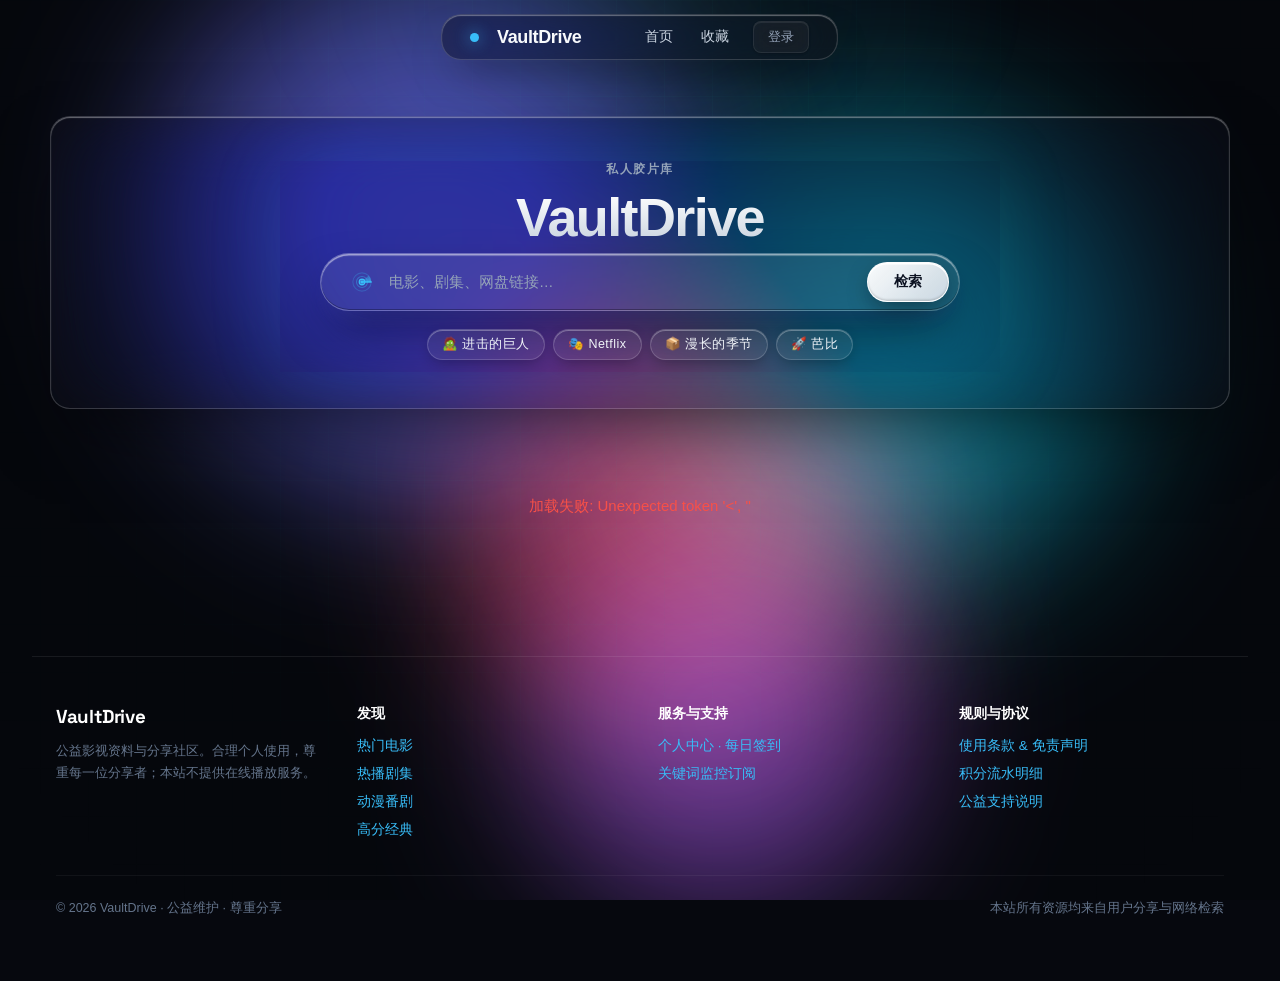
==== commit 729a0dd2: "ui: 搜索加载雷达改为极简弧形 spinner" ====
--- a/index.html
+++ b/index.html
@@ -2719,6 +2719,7 @@
   0% { transform: rotate(0deg); }
   100% { transform: rotate(360deg); }
 }
+.loading-arc { display: inline-block; animation: spin 0.9s linear infinite; }
 @keyframes pulse {
   0%, 100% { opacity: 0.4; }
   50% { opacity: 0.8; }
@@ -5229,16 +5230,7 @@
   container.innerHTML = `
     <div id="searchLoadingAnim" class="search-loading" role="status" aria-live="polite">
       <div class="search-loading-head">
-        <svg class="radar-spinner-svg" viewBox="0 0 32 32" width="22" height="22" aria-hidden="true" style="vertical-align:-4px;flex-shrink:0;">
-          <circle cx="16" cy="16" r="14" fill="none" stroke="currentColor" stroke-width="1.2" opacity="0.18"/>
-          <circle cx="16" cy="16" r="8" fill="none" stroke="currentColor" stroke-width="1" opacity="0.25"/>
-          <circle class="radar-pulse-ring" cx="16" cy="16" r="3" fill="none" stroke="var(--accent)" stroke-width="1.5"/>
-          <g class="radar-sweep-group">
-            <path d="M 16 16 L 30 16 A 14 14 0 0 0 25.9 6.1 Z" fill="url(#radarSweepGrad)"/>
-            <line x1="16" y1="16" x2="30" y2="16" stroke="var(--accent)" stroke-width="1.6" stroke-linecap="round"/>
-          </g>
-          <circle cx="16" cy="16" r="2" fill="var(--accent)"/>
-        </svg>
+        <svg class="loading-arc" viewBox="0 0 24 24" width="22" height="22" aria-hidden="true" style="vertical-align:-4px;flex-shrink:0;"><circle cx="12" cy="12" r="9" fill="none" stroke="currentColor" stroke-width="2" opacity="0.15"/><path d="M21 12A9 9 0 0 0 12 3" fill="none" stroke="var(--accent)" stroke-width="2" stroke-linecap="round"/></svg>
         <span class="search-loading-label">正在检索 <em>${q.replace(/[<>&"']/g, '')}</em></span>
       </div>
       <div class="search-card-grid">${skelRows}</div>
@@ -5465,7 +5457,7 @@
   if (status === 'local') {
     statusText = '<span style="color:var(--accent)">✓ 库内结果</span>';
   } else if (status === 'running' || (status === 'pending' && initialTotal === 0)) {
-    statusText = '<svg class="radar-spinner-svg" viewBox="0 0 32 32" width="14" height="14" aria-hidden="true" style="vertical-align:-2px;margin-right:4px;flex-shrink:0;display:inline-block;"><circle cx="16" cy="16" r="14" fill="none" stroke="currentColor" stroke-width="1.2" opacity="0.18"/><circle cx="16" cy="16" r="8" fill="none" stroke="currentColor" stroke-width="1" opacity="0.25"/><circle class="radar-pulse-ring" cx="16" cy="16" r="3" fill="none" stroke="var(--accent)" stroke-width="1.5"/><g class="radar-sweep-group"><path d="M 16 16 L 30 16 A 14 14 0 0 0 25.9 6.1 Z" fill="url(#radarSweepGrad)"/><line x1="16" y1="16" x2="30" y2="16" stroke="var(--accent)" stroke-width="1.6" stroke-linecap="round"/></g><circle cx="16" cy="16" r="2" fill="var(--accent)"/></svg> 在线补充中…';
+    statusText = '<svg class="loading-arc" viewBox="0 0 24 24" width="14" height="14" aria-hidden="true" style="vertical-align:-2px;margin-right:4px;flex-shrink:0;display:inline-block;"><circle cx="12" cy="12" r="9" fill="none" stroke="currentColor" stroke-width="2" opacity="0.15"/><path d="M21 12A9 9 0 0 0 12 3" fill="none" stroke="var(--accent)" stroke-width="2" stroke-linecap="round"/></svg> 在线补充中…';
   } else if (status === 'pending') {
     statusText = '<span style="color:var(--text-secondary)">库内检索</span>';
   } else if (status === 'done') {
@@ -5505,7 +5497,7 @@
   skeleton.innerHTML = `
     <div class="online-loading-divider">
       <span class="online-loading-label">
-        <svg class="radar-spinner-svg" viewBox="0 0 32 32" width="16" height="16" aria-hidden="true" style="vertical-align:-3px;margin-right:4px;flex-shrink:0;display:inline-block;"><circle cx="16" cy="16" r="14" fill="none" stroke="currentColor" stroke-width="1.2" opacity="0.18"/><circle cx="16" cy="16" r="8" fill="none" stroke="currentColor" stroke-width="1" opacity="0.25"/><circle class="radar-pulse-ring" cx="16" cy="16" r="3" fill="none" stroke="var(--accent)" stroke-width="1.5"/><g class="radar-sweep-group"><path d="M 16 16 L 30 16 A 14 14 0 0 0 25.9 6.1 Z" fill="url(#radarSweepGrad)"/><line x1="16" y1="16" x2="30" y2="16" stroke="var(--accent)" stroke-width="1.6" stroke-linecap="round"/></g><circle cx="16" cy="16" r="2" fill="var(--accent)"/></svg>
+        <svg class="loading-arc" viewBox="0 0 24 24" width="16" height="16" aria-hidden="true" style="vertical-align:-3px;margin-right:4px;flex-shrink:0;display:inline-block;"><circle cx="12" cy="12" r="9" fill="none" stroke="currentColor" stroke-width="2" opacity="0.15"/><path d="M21 12A9 9 0 0 0 12 3" fill="none" stroke="var(--accent)" stroke-width="2" stroke-linecap="round"/></svg>
         在线补充中…
       </span>
     </div>
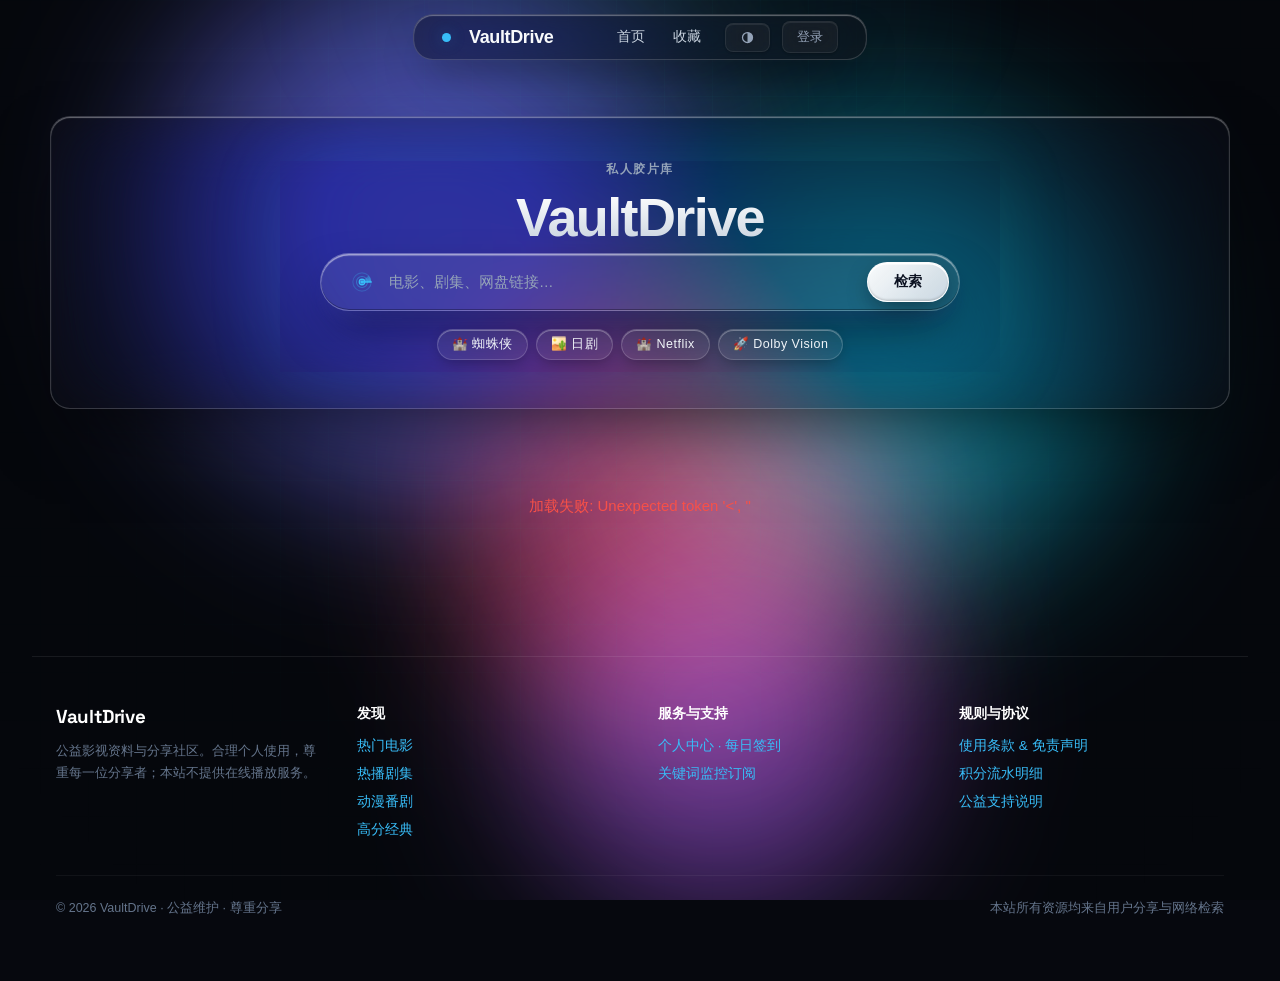
==== commit 11a7858d: "feat: 多主题系统 v1.1（曜石蓝/霓紫/翡翠/琥珀/绯红，localStorage 记忆）" ====
--- a/index.html
+++ b/index.html
@@ -1,6 +1,7 @@
 <!DOCTYPE html>
 <html lang="zh-CN">
 <head>
+<script>try{var _t=localStorage.getItem("vd-theme");if(_t&&_t!=="blue")document.documentElement.dataset.theme=_t;}catch(e){}</script>
 <meta charset="UTF-8">
 <meta name="viewport" content="width=device-width, initial-scale=1.0, viewport-fit=cover">
 <meta name="theme-color" content="#000000">
@@ -103,6 +104,58 @@
   --header-h: 60px;
   --sidebar-w: 220px;
 }
+/* ── 多主题系统 v1.1：data-theme 覆盖强调色 ── */
+[data-theme="violet"] {
+  --accent: #a78bfa;
+  --accent-dim: #7c3aed;
+  --accent-glow: rgba(167, 139, 250, 0.25);
+  --gradient: linear-gradient(135deg, #a78bfa, #f472b6);
+}
+[data-theme="emerald"] {
+  --accent: #34d399;
+  --accent-dim: #059669;
+  --accent-glow: rgba(52, 211, 153, 0.25);
+  --gradient: linear-gradient(135deg, #34d399, #38bdf8);
+}
+[data-theme="amber"] {
+  --accent: #fbbf24;
+  --accent-dim: #d97706;
+  --accent-glow: rgba(251, 191, 36, 0.22);
+  --gradient: linear-gradient(135deg, #fbbf24, #fb7185);
+}
+[data-theme="rose"] {
+  --accent: #fb7185;
+  --accent-dim: #e11d48;
+  --accent-glow: rgba(251, 113, 133, 0.25);
+  --gradient: linear-gradient(135deg, #fb7185, #a78bfa);
+}
+/* ── 主题切换器 ── */
+.theme-switcher { position: relative; }
+.theme-menu {
+  position: absolute; right: 0; top: calc(100% + 8px);
+  min-width: 148px; padding: 6px; z-index: 200;
+  background: var(--bg-glass);
+  border: 1px solid var(--border-subtle);
+  border-radius: var(--radius-md);
+  backdrop-filter: blur(16px); -webkit-backdrop-filter: blur(16px);
+  box-shadow: 0 12px 32px rgba(0, 0, 0, 0.45);
+  display: flex; flex-direction: column; gap: 2px;
+}
+.theme-menu[hidden] { display: none; }
+.theme-menu button {
+  display: flex; align-items: center; gap: 10px; width: 100%;
+  padding: 8px 10px; border: 0; background: transparent;
+  color: var(--text-secondary); font-size: 13px; cursor: pointer;
+  border-radius: var(--radius-sm); text-align: left;
+}
+.theme-menu button:hover { background: var(--surface-hover); color: var(--text-primary); }
+.theme-menu button i {
+  width: 14px; height: 14px; border-radius: 50%; flex-shrink: 0;
+  background: var(--sw); box-shadow: 0 0 8px var(--sw);
+}
+.theme-menu button[aria-checked="true"] { color: var(--text-primary); background: var(--surface); }
+.theme-menu button[aria-checked="true"]::after { content: "\2713"; margin-left: auto; color: var(--accent); font-size: 12px; }
+
 
 html, body {
   font-family: var(--font-body) !important;
@@ -3531,8 +3584,8 @@
   letter-spacing: -0.02em !important;
 }
 .logo-icon {
-  background: #38bdf8 !important;
-  box-shadow: 0 0 16px rgba(56, 189, 248, 0.8) !important;
+  background: var(--accent) !important;
+  box-shadow: 0 0 16px var(--accent-glow) !important;
 }
 
 /* 3. 首页主英雄卡片：Raycast Frosted Showcase Panel */
@@ -3724,7 +3777,19 @@
         <a href="/" onclick="event.preventDefault();navigateTo('home')">首页</a>
         <a href="/profile" onclick="return guardFavoritesNav(event)">收藏</a>
       </nav>
-      <div id="userArea"><a class="btn btn-ghost btn-sm" href="/login" id="headerLoginBtn">登录</a></div>
+      <div class="theme-switcher">
+  <button class="btn btn-ghost btn-sm" id="themeBtn" type="button" aria-label="切换主题" aria-haspopup="true" aria-expanded="false" title="切换主题">
+    <svg viewBox="0 0 24 24" width="15" height="15" aria-hidden="true"><circle cx="12" cy="12" r="8" fill="none" stroke="currentColor" stroke-width="2"/><path d="M12 4a8 8 0 0 1 0 16z" fill="currentColor"/></svg>
+  </button>
+  <div class="theme-menu" id="themeMenu" hidden role="menu" aria-label="主题选择">
+    <button type="button" role="menuitemradio" data-theme-opt="blue"><i style="--sw:#38bdf8"></i>曜石蓝</button>
+    <button type="button" role="menuitemradio" data-theme-opt="violet"><i style="--sw:#a78bfa"></i>霓紫</button>
+    <button type="button" role="menuitemradio" data-theme-opt="emerald"><i style="--sw:#34d399"></i>翡翠</button>
+    <button type="button" role="menuitemradio" data-theme-opt="amber"><i style="--sw:#fbbf24"></i>琥珀</button>
+    <button type="button" role="menuitemradio" data-theme-opt="rose"><i style="--sw:#fb7185"></i>绯红</button>
+  </div>
+</div>
+<div id="userArea"><a class="btn btn-ghost btn-sm" href="/login" id="headerLoginBtn">登录</a></div>
     </div>
   </header>
 
@@ -6325,6 +6390,51 @@
   // animateThrottled(0);
 })();
 
+
+/* ── 主题系统 v1.1 ── */
+(function(){
+  var THEMES = ['blue','violet','emerald','amber','rose'];
+  function currentTheme(){ try { return localStorage.getItem('vd-theme') || 'blue'; } catch(e){ return 'blue'; } }
+  function applyTheme(id, save){
+    if(THEMES.indexOf(id) < 0) id = 'blue';
+    if(id === 'blue') document.documentElement.removeAttribute('data-theme');
+    else document.documentElement.dataset.theme = id;
+    if(save !== false){ try{ localStorage.setItem('vd-theme', id); }catch(e){} }
+    document.querySelectorAll('#themeMenu [data-theme-opt]').forEach(function(b){
+      b.setAttribute('aria-checked', b.dataset.themeOpt === id ? 'true' : 'false');
+    });
+  }
+  function initThemeSwitcher(){
+    var btn = document.getElementById('themeBtn');
+    var menu = document.getElementById('themeMenu');
+    if(!btn || !menu) return;
+    applyTheme(currentTheme(), false);
+    btn.addEventListener('click', function(e){
+      e.stopPropagation();
+      var open = menu.hidden;
+      menu.hidden = !open;
+      btn.setAttribute('aria-expanded', String(open));
+    });
+    menu.addEventListener('click', function(e){
+      var b = e.target.closest('[data-theme-opt]');
+      if(!b) return;
+      applyTheme(b.dataset.themeOpt);
+      menu.hidden = true;
+      btn.setAttribute('aria-expanded', 'false');
+    });
+    document.addEventListener('click', function(e){
+      if(!menu.hidden && !e.target.closest('.theme-switcher')){
+        menu.hidden = true;
+        btn.setAttribute('aria-expanded', 'false');
+      }
+    });
+    document.addEventListener('keydown', function(e){
+      if(e.key === 'Escape' && !menu.hidden){ menu.hidden = true; btn.setAttribute('aria-expanded', 'false'); }
+    });
+  }
+  if(document.readyState === 'loading') document.addEventListener('DOMContentLoaded', initThemeSwitcher);
+  else initThemeSwitcher();
+})();
 </script>
 <script src="/static/home-enhance.js?v=20260821d" defer></script>
 
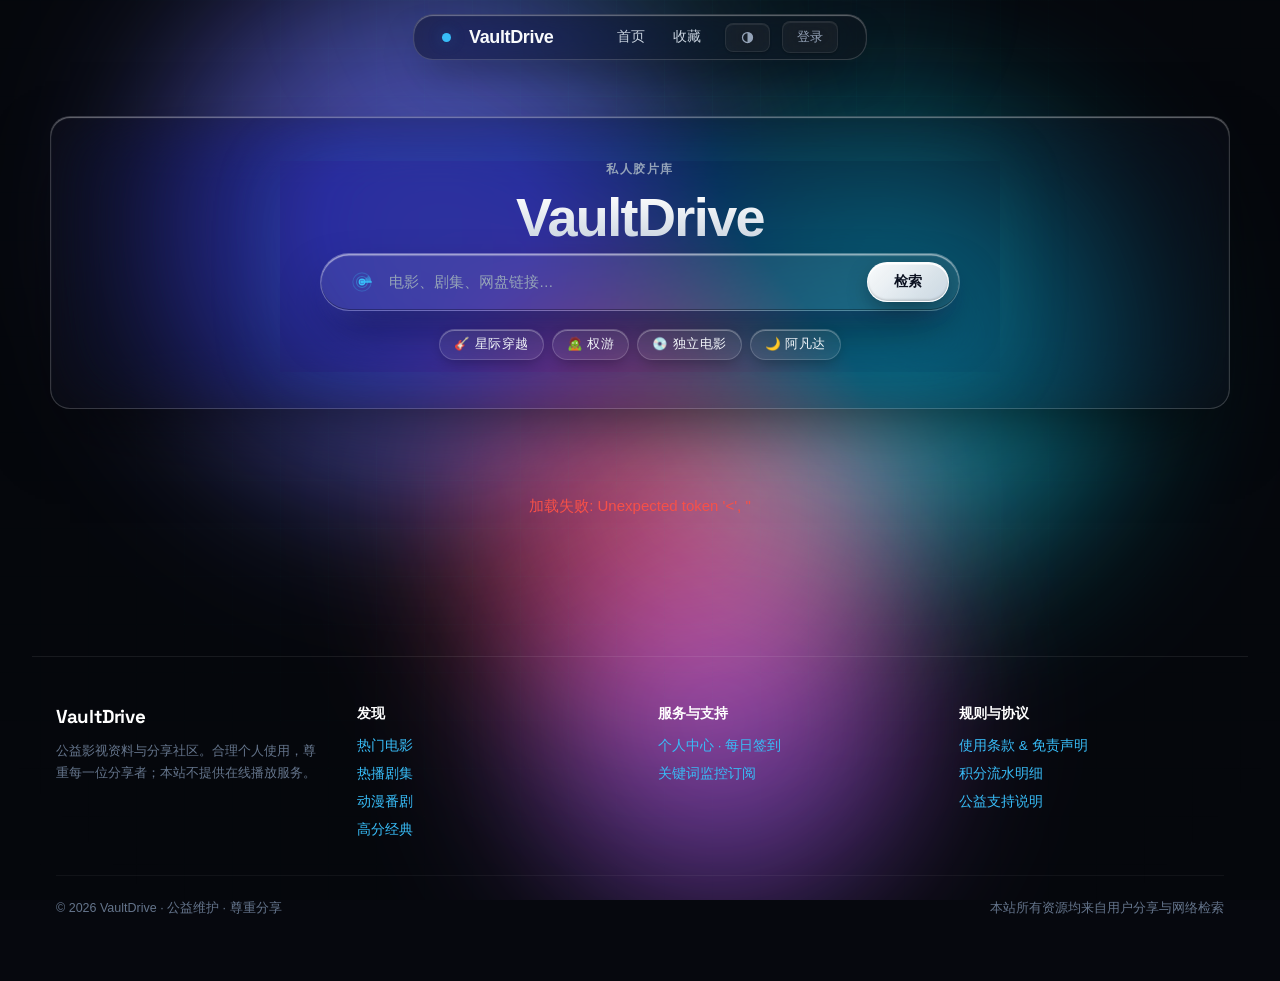
==== commit 2e544212: "feat: 概念主题 v1.2（赛博朋克/霓虹元宇宙/黑金影院/战术HUD/银翼霓虹，全套氛围 token + 背景特效层）" ====
--- a/index.html
+++ b/index.html
@@ -129,6 +129,122 @@
   --accent-glow: rgba(251, 113, 133, 0.25);
   --gradient: linear-gradient(135deg, #fb7185, #a78bfa);
 }
+/* ═══ 概念主题 v1.2：多元素氛围 ═══ */
+/* ── 赛博朋克 · 夜之城 ── */
+[data-theme="cyberpunk"] {
+  --bg: #0b0b10; --bg-deep: #060609; --bg-surface: #101016;
+  --bg-card: rgba(252, 238, 10, 0.03); --bg-card-hover: rgba(252, 238, 10, 0.06);
+  --surface: rgba(252, 238, 10, 0.03); --surface-hover: rgba(252, 238, 10, 0.07);
+  --bg-glass: rgba(12, 12, 18, 0.85);
+  --accent: #fcee0a; --accent-dim: #a89b00;
+  --accent-glow: rgba(252, 238, 10, 0.22);
+  --accent-secondary: #00f0ff;
+  --gradient: linear-gradient(135deg, #fcee0a, #ff003c);
+  --text-primary: #f7f4e3; --text-secondary: #a9a493; --text-muted: #6f6a58;
+  --text: #f7f4e3; --text-dim: #a9a493; --text-dimmer: #6f6a58;
+  --border: rgba(252, 238, 10, 0.12); --border-subtle: rgba(252, 238, 10, 0.10); --border-medium: rgba(252, 238, 10, 0.20);
+  --shadow-glow: 0 0 0 3px rgba(252, 238, 10, 0.18);
+}
+[data-theme="cyberpunk"] body::before {
+  background:
+    radial-gradient(ellipse 800px 500px at 15% 0%, rgba(255, 0, 60, 0.10) 0%, transparent 70%),
+    radial-gradient(ellipse 700px 600px at 90% 100%, rgba(0, 240, 255, 0.08) 0%, transparent 70%),
+    radial-gradient(ellipse 500px 400px at 70% 20%, rgba(252, 238, 10, 0.05) 0%, transparent 70%);
+}
+[data-theme="cyberpunk"] body::after {
+  opacity: 1;
+  background-image: repeating-linear-gradient(0deg, rgba(0, 0, 0, 0.20) 0 1px, transparent 1px 4px);
+}
+/* ── 霓虹元宇宙 · 极光深渊 ── */
+[data-theme="metaverse"] {
+  --bg: #0a0716; --bg-deep: #060410; --bg-surface: #120c26;
+  --bg-card: rgba(192, 132, 252, 0.04); --bg-card-hover: rgba(192, 132, 252, 0.08);
+  --surface: rgba(192, 132, 252, 0.04); --surface-hover: rgba(192, 132, 252, 0.08);
+  --bg-glass: rgba(14, 9, 28, 0.82);
+  --accent: #c084fc; --accent-dim: #7c3aed;
+  --accent-glow: rgba(192, 132, 252, 0.30);
+  --accent-secondary: #22d3ee;
+  --gradient: linear-gradient(135deg, #c084fc, #22d3ee);
+  --text-primary: #f4efff; --text-secondary: #a99cc8; --text-muted: #6f6390;
+  --text: #f4efff; --text-dim: #a99cc8; --text-dimmer: #6f6390;
+  --border: rgba(192, 132, 252, 0.14); --border-subtle: rgba(192, 132, 252, 0.10); --border-medium: rgba(192, 132, 252, 0.22);
+  --shadow-glow: 0 0 0 3px rgba(192, 132, 252, 0.20);
+}
+[data-theme="metaverse"] body::before {
+  background:
+    radial-gradient(ellipse 900px 600px at 20% 10%, rgba(124, 58, 237, 0.22) 0%, transparent 70%),
+    radial-gradient(ellipse 700px 700px at 85% 80%, rgba(34, 211, 238, 0.12) 0%, transparent 70%),
+    radial-gradient(ellipse 600px 500px at 60% 40%, rgba(244, 114, 182, 0.10) 0%, transparent 70%);
+}
+/* ── 黑金影院 · 奢华胶片 ── */
+[data-theme="blackgold"] {
+  --bg: #000000; --bg-deep: #000000; --bg-surface: #0d0b08;
+  --bg-card: rgba(232, 193, 90, 0.03); --bg-card-hover: rgba(232, 193, 90, 0.06);
+  --surface: rgba(232, 193, 90, 0.03); --surface-hover: rgba(232, 193, 90, 0.07);
+  --bg-glass: rgba(8, 7, 5, 0.85);
+  --accent: #e8c15a; --accent-dim: #9a7418;
+  --accent-glow: rgba(232, 193, 90, 0.22);
+  --accent-secondary: #f5e6c4;
+  --gradient: linear-gradient(135deg, #f5e6c4, #c9962e);
+  --text-primary: #f8f3e6; --text-secondary: #a89e86; --text-muted: #6e6656;
+  --text: #f8f3e6; --text-dim: #a89e86; --text-dimmer: #6e6656;
+  --border: rgba(232, 193, 90, 0.12); --border-subtle: rgba(232, 193, 90, 0.09); --border-medium: rgba(232, 193, 90, 0.20);
+  --shadow-glow: 0 0 0 3px rgba(232, 193, 90, 0.16);
+}
+[data-theme="blackgold"] body::before {
+  background:
+    radial-gradient(ellipse 120% 90% at 50% 40%, transparent 55%, rgba(0, 0, 0, 0.60) 100%),
+    radial-gradient(ellipse 600px 400px at 50% 0%, rgba(232, 193, 90, 0.06) 0%, transparent 70%);
+}
+[data-theme="blackgold"] body::after { opacity: 0.07; }
+/* ── 战术 HUD · 废土行动 ── */
+[data-theme="tactical"] {
+  --bg: #0b0d09; --bg-deep: #070805; --bg-surface: #11140d;
+  --bg-card: rgba(255, 122, 26, 0.03); --bg-card-hover: rgba(255, 122, 26, 0.06);
+  --surface: rgba(255, 122, 26, 0.03); --surface-hover: rgba(255, 122, 26, 0.07);
+  --bg-glass: rgba(11, 13, 9, 0.85);
+  --accent: #ff7a1a; --accent-dim: #b34d00;
+  --accent-glow: rgba(255, 122, 26, 0.24);
+  --accent-secondary: #4ade80;
+  --gradient: linear-gradient(135deg, #ff7a1a, #ffc53d);
+  --text-primary: #eff3e4; --text-secondary: #9aa38c; --text-muted: #646b58;
+  --text: #eff3e4; --text-dim: #9aa38c; --text-dimmer: #646b58;
+  --border: rgba(255, 122, 26, 0.12); --border-subtle: rgba(255, 122, 26, 0.10); --border-medium: rgba(255, 122, 26, 0.22);
+  --shadow-glow: 0 0 0 3px rgba(255, 122, 26, 0.18);
+}
+[data-theme="tactical"] body::before {
+  background:
+    repeating-linear-gradient(0deg, transparent 0 39px, rgba(255, 122, 26, 0.05) 39px 40px),
+    repeating-linear-gradient(90deg, transparent 0 39px, rgba(255, 122, 26, 0.05) 39px 40px),
+    radial-gradient(ellipse 700px 500px at 80% 10%, rgba(74, 222, 128, 0.06) 0%, transparent 70%);
+}
+[data-theme="tactical"] body::after {
+  opacity: 1;
+  background-image: repeating-linear-gradient(0deg, rgba(0, 0, 0, 0.18) 0 1px, transparent 1px 4px);
+}
+/* ── 银翼霓虹 · 荒漠追猎 ── */
+[data-theme="bladerunner"] {
+  --bg: #0d0a07; --bg-deep: #070504; --bg-surface: #14100b;
+  --bg-card: rgba(255, 158, 61, 0.03); --bg-card-hover: rgba(255, 158, 61, 0.06);
+  --surface: rgba(255, 158, 61, 0.03); --surface-hover: rgba(255, 158, 61, 0.07);
+  --bg-glass: rgba(13, 10, 7, 0.85);
+  --accent: #ff9e3d; --accent-dim: #b25a12;
+  --accent-glow: rgba(255, 158, 61, 0.26);
+  --accent-secondary: #2dd4bf;
+  --gradient: linear-gradient(135deg, #ff9e3d, #2dd4bf);
+  --text-primary: #f6eee2; --text-secondary: #a89a86; --text-muted: #6e6355;
+  --text: #f6eee2; --text-dim: #a89a86; --text-dimmer: #6e6355;
+  --border: rgba(255, 158, 61, 0.12); --border-subtle: rgba(255, 158, 61, 0.10); --border-medium: rgba(255, 158, 61, 0.20);
+  --shadow-glow: 0 0 0 3px rgba(255, 158, 61, 0.18);
+}
+[data-theme="bladerunner"] body::before {
+  background:
+    radial-gradient(ellipse 1000px 600px at 70% 30%, rgba(255, 122, 26, 0.14) 0%, transparent 70%),
+    radial-gradient(ellipse 600px 800px at 10% 90%, rgba(45, 212, 191, 0.08) 0%, transparent 70%),
+    radial-gradient(ellipse 120% 90% at 50% 50%, transparent 60%, rgba(0, 0, 0, 0.50) 100%);
+}
+[data-theme="bladerunner"] body::after { opacity: 0.06; }
+
 /* ── 主题切换器 ── */
 .theme-switcher { position: relative; }
 .theme-menu {
@@ -142,6 +258,8 @@
   display: flex; flex-direction: column; gap: 2px;
 }
 .theme-menu[hidden] { display: none; }
+.theme-menu { max-height: min(72vh, 430px); overflow-y: auto; }
+.theme-group { font-size: 11px; color: var(--text-dimmer); padding: 8px 10px 2px; letter-spacing: 0.1em; }
 .theme-menu button {
   display: flex; align-items: center; gap: 10px; width: 100%;
   padding: 8px 10px; border: 0; background: transparent;
@@ -3782,11 +3900,18 @@
     <svg viewBox="0 0 24 24" width="15" height="15" aria-hidden="true"><circle cx="12" cy="12" r="8" fill="none" stroke="currentColor" stroke-width="2"/><path d="M12 4a8 8 0 0 1 0 16z" fill="currentColor"/></svg>
   </button>
   <div class="theme-menu" id="themeMenu" hidden role="menu" aria-label="主题选择">
+    <div class="theme-group">日常</div>
     <button type="button" role="menuitemradio" data-theme-opt="blue"><i style="--sw:#38bdf8"></i>曜石蓝</button>
     <button type="button" role="menuitemradio" data-theme-opt="violet"><i style="--sw:#a78bfa"></i>霓紫</button>
     <button type="button" role="menuitemradio" data-theme-opt="emerald"><i style="--sw:#34d399"></i>翡翠</button>
     <button type="button" role="menuitemradio" data-theme-opt="amber"><i style="--sw:#fbbf24"></i>琥珀</button>
     <button type="button" role="menuitemradio" data-theme-opt="rose"><i style="--sw:#fb7185"></i>绯红</button>
+    <div class="theme-group">概念</div>
+    <button type="button" role="menuitemradio" data-theme-opt="cyberpunk"><i style="--sw:#fcee0a"></i>赛博朋克</button>
+    <button type="button" role="menuitemradio" data-theme-opt="metaverse"><i style="--sw:#c084fc"></i>霓虹元宇宙</button>
+    <button type="button" role="menuitemradio" data-theme-opt="blackgold"><i style="--sw:#e8c15a"></i>黑金影院</button>
+    <button type="button" role="menuitemradio" data-theme-opt="tactical"><i style="--sw:#ff7a1a"></i>战术 HUD</button>
+    <button type="button" role="menuitemradio" data-theme-opt="bladerunner"><i style="--sw:#ff9e3d"></i>银翼霓虹</button>
   </div>
 </div>
 <div id="userArea"><a class="btn btn-ghost btn-sm" href="/login" id="headerLoginBtn">登录</a></div>
@@ -6393,7 +6518,7 @@
 
 /* ── 主题系统 v1.1 ── */
 (function(){
-  var THEMES = ['blue','violet','emerald','amber','rose'];
+  var THEMES = ['blue','violet','emerald','amber','rose','cyberpunk','metaverse','blackgold','tactical','bladerunner'];
   function currentTheme(){ try { return localStorage.getItem('vd-theme') || 'blue'; } catch(e){ return 'blue'; } }
   function applyTheme(id, save){
     if(THEMES.indexOf(id) < 0) id = 'blue';
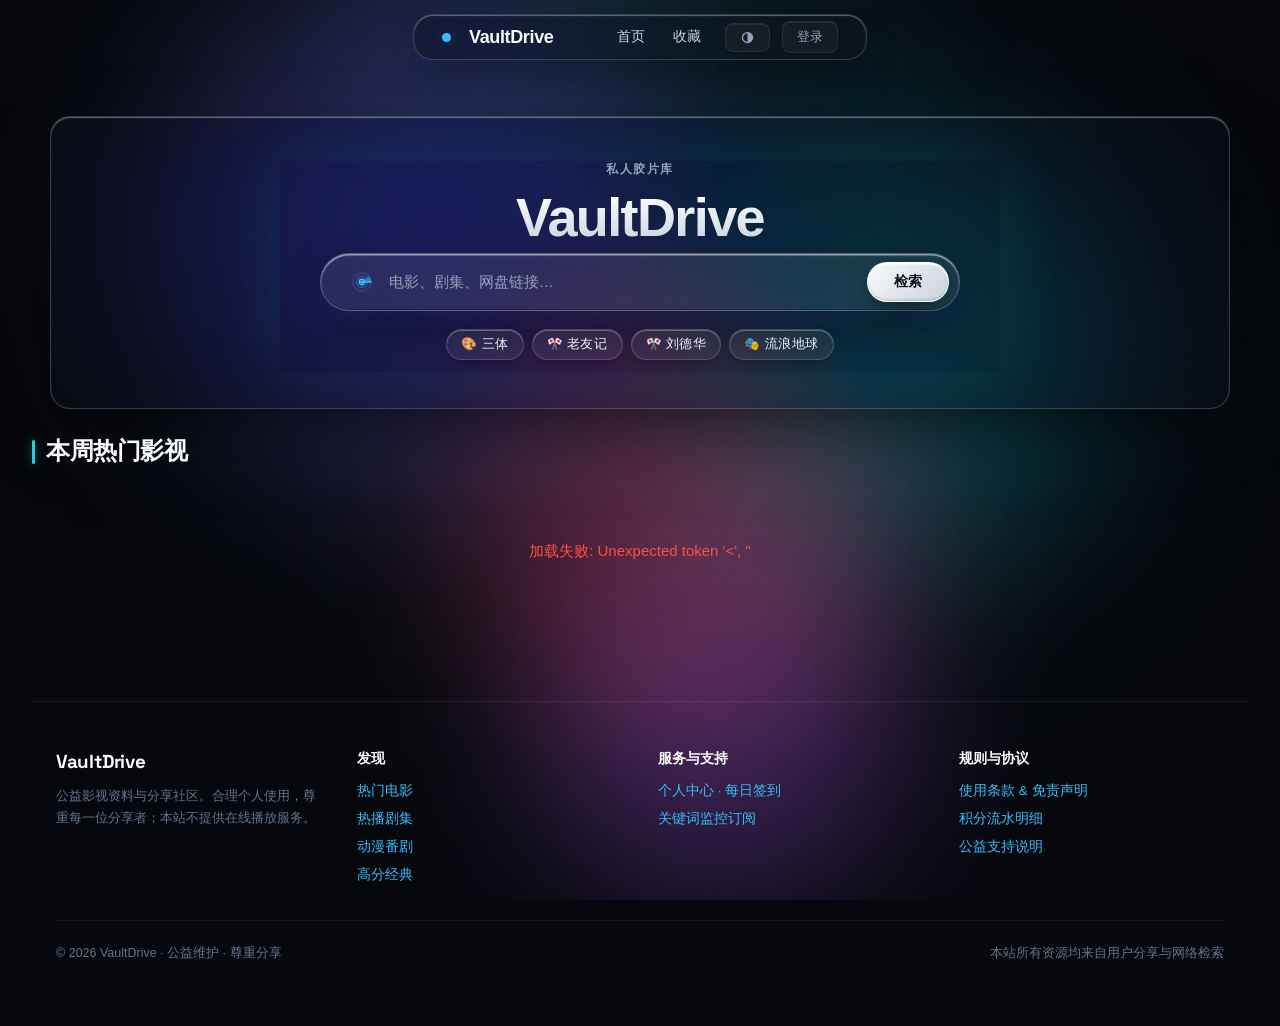
==== commit 5609b647: "fix: 前后台 UI 修复 - 前台：去掉 glass-orb 14s hue-rotate（页脚黄绿过曝根因），光球透明度 0.9→0.4；   海报网格加区块标题；Hero 轮播加指示器；徽章文" ====
--- a/index.html
+++ b/index.html
@@ -3621,48 +3621,43 @@
   filter: blur(65px);
   transform: translateZ(0); /* 开启硬件加速 */
   mix-blend-mode: screen;
-  animation: orbDrift 20s ease-in-out infinite alternate, orbHueCycle 14s linear infinite;
+  animation: orbDrift 20s ease-in-out infinite alternate;
 }
 .glass-orb-indigo {
   width: 650px; height: 650px;
   background: radial-gradient(circle, rgba(99, 102, 241, 0.95) 0%, rgba(99, 102, 241, 0.6) 45%, transparent 75%);
   top: -100px; left: 8%;
-  opacity: 0.9;
+  opacity: 0.4;
 }
 .glass-orb-cyan {
   width: 580px; height: 580px;
   background: radial-gradient(circle, rgba(6, 182, 212, 0.9) 0%, rgba(6, 182, 212, 0.5) 45%, transparent 75%);
   top: 60px; right: 8%;
-  opacity: 0.9;
-  animation-duration: 22s, 14s;
-  animation-delay: -5s, -3.5s;
+  opacity: 0.4;
+  animation-duration: 22s;
+  animation-delay: -5s;
 }
 .glass-orb-rose {
   width: 540px; height: 540px;
   background: radial-gradient(circle, rgba(244, 63, 94, 0.9) 0%, rgba(244, 63, 94, 0.55) 45%, transparent 75%);
   top: 240px; left: 32%;
-  opacity: 0.85;
-  animation-duration: 26s, 14s;
-  animation-delay: -10s, -7s;
+  opacity: 0.4;
+  animation-duration: 26s;
+  animation-delay: -10s;
 }
 .glass-orb-amber {
   width: 480px; height: 480px;
   background: radial-gradient(circle, rgba(168, 85, 247, 0.85) 0%, rgba(168, 85, 247, 0.5) 45%, transparent 75%);
   top: 480px; right: 25%;
-  opacity: 0.8;
-  animation-duration: 24s, 14s;
-  animation-delay: -15s, -10.5s;
+  opacity: 0.4;
+  animation-duration: 24s;
+  animation-delay: -15s;
 }
 
 @keyframes orbDrift {
   0%   { transform: translate3d(0, 0, 0) scale(1); }
   50%  { transform: translate3d(40px, 30px, 0) scale(1.08); }
   100% { transform: translate3d(-30px, -25px, 0) scale(0.94); }
-}
-
-@keyframes orbHueCycle {
-  0%   { filter: blur(65px) hue-rotate(0deg); }
-  100% { filter: blur(65px) hue-rotate(360deg); }
 }
 
 /* 隐藏旧版暗黑遮罩，使背景流动光晕彻底透出 */
@@ -3853,9 +3848,9 @@
 /* 8. 移动端 GPU 优化降级 */
 @media (max-width: 768px) {
   .glass-orb {
-    animation: orbHueCycle 32s linear infinite !important;
+    animation: orbDrift 20s ease-in-out infinite alternate !important;
     filter: blur(50px) !important;
-    opacity: 0.6 !important;
+    opacity: 0.4 !important;
   }
   .archive-hero, .home-search-box, .header, .resource-card {
     backdrop-filter: blur(16px) saturate(150%) !important;
@@ -3957,6 +3952,9 @@
         </div>
       </div>
 
+      <div class="section-header poster-wall-head">
+        <h2 class="section-title">本周热门影视</h2>
+      </div>
       <div id="posterWallGrid" class="poster-wall-masonry"></div>
       <div class="card-grid" id="resourceGrid" style="display:none"></div>
     </div>
@@ -4000,30 +3998,30 @@
         <div>
           <div style="font-size:14px;font-weight:600;color:#fff;margin-bottom:14px;">发现</div>
           <div style="display:flex;flex-direction:column;gap:10px;">
-            <a href="javascript:void(0)" onclick="setHomeChip(null,'movie')" style="color:inherit;text-decoration:none;transition:color 0.2s;" onmouseover="this.style.color='#fbbf24'" onmouseout="this.style.color='inherit'">热门电影</a>
-            <a href="javascript:void(0)" onclick="setHomeChip(null,'tv')" style="color:inherit;text-decoration:none;transition:color 0.2s;" onmouseover="this.style.color='#fbbf24'" onmouseout="this.style.color='inherit'">热播剧集</a>
-            <a href="javascript:void(0)" onclick="setHomeChip(null,'anime')" style="color:inherit;text-decoration:none;transition:color 0.2s;" onmouseover="this.style.color='#fbbf24'" onmouseout="this.style.color='inherit'">动漫番剧</a>
-            <a href="javascript:void(0)" onclick="setHomeChip(null,'top_rated')" style="color:inherit;text-decoration:none;transition:color 0.2s;" onmouseover="this.style.color='#fbbf24'" onmouseout="this.style.color='inherit'">高分经典</a>
+            <a href="javascript:void(0)" onclick="setHomeChip(null,'movie')" style="color:inherit;text-decoration:none;transition:color 0.2s;" onmouseover="this.style.color='var(--accent)'" onmouseout="this.style.color='inherit'">热门电影</a>
+            <a href="javascript:void(0)" onclick="setHomeChip(null,'tv')" style="color:inherit;text-decoration:none;transition:color 0.2s;" onmouseover="this.style.color='var(--accent)'" onmouseout="this.style.color='inherit'">热播剧集</a>
+            <a href="javascript:void(0)" onclick="setHomeChip(null,'anime')" style="color:inherit;text-decoration:none;transition:color 0.2s;" onmouseover="this.style.color='var(--accent)'" onmouseout="this.style.color='inherit'">动漫番剧</a>
+            <a href="javascript:void(0)" onclick="setHomeChip(null,'top_rated')" style="color:inherit;text-decoration:none;transition:color 0.2s;" onmouseover="this.style.color='var(--accent)'" onmouseout="this.style.color='inherit'">高分经典</a>
           </div>
         </div>
         <div>
           <div style="font-size:14px;font-weight:600;color:#fff;margin-bottom:14px;">服务与支持</div>
           <div style="display:flex;flex-direction:column;gap:10px;">
             <div id="footerTgLinks" style="display:none;flex-direction:column;gap:10px;">
-              <a href="https://t.me/tg38haokuangchang_bot" target="_blank" rel="noopener" style="color:inherit;text-decoration:none;transition:color 0.2s;" onmouseover="this.style.color='#fbbf24'" onmouseout="this.style.color='inherit'">TG 搜片机器人</a>
-              <a href="https://t.me/heikuangchang" target="_blank" rel="noopener" style="color:inherit;text-decoration:none;transition:color 0.2s;" onmouseover="this.style.color='#fbbf24'" onmouseout="this.style.color='inherit'">官方频道 @heikuangchang</a>
-              <a href="https://t.me/heikuangchangshare" target="_blank" rel="noopener" style="color:inherit;text-decoration:none;transition:color 0.2s;" onmouseover="this.style.color='#fbbf24'" onmouseout="this.style.color='inherit'">交流大群 @heikuangchangshare</a>
+              <a href="https://t.me/tg38haokuangchang_bot" target="_blank" rel="noopener" style="color:inherit;text-decoration:none;transition:color 0.2s;" onmouseover="this.style.color='var(--accent)'" onmouseout="this.style.color='inherit'">TG 搜片机器人</a>
+              <a href="https://t.me/heikuangchang" target="_blank" rel="noopener" style="color:inherit;text-decoration:none;transition:color 0.2s;" onmouseover="this.style.color='var(--accent)'" onmouseout="this.style.color='inherit'">官方频道 @heikuangchang</a>
+              <a href="https://t.me/heikuangchangshare" target="_blank" rel="noopener" style="color:inherit;text-decoration:none;transition:color 0.2s;" onmouseover="this.style.color='var(--accent)'" onmouseout="this.style.color='inherit'">交流大群 @heikuangchangshare</a>
             </div>
-            <a href="/profile" style="color:inherit;text-decoration:none;transition:color 0.2s;" onmouseover="this.style.color='#fbbf24'" onmouseout="this.style.color='inherit'">个人中心 · 每日签到</a>
-            <a href="/profile" style="color:inherit;text-decoration:none;transition:color 0.2s;" onmouseover="this.style.color='#fbbf24'" onmouseout="this.style.color='inherit'">关键词监控订阅</a>
+            <a href="/profile" style="color:inherit;text-decoration:none;transition:color 0.2s;" onmouseover="this.style.color='var(--accent)'" onmouseout="this.style.color='inherit'">个人中心 · 每日签到</a>
+            <a href="/profile" style="color:inherit;text-decoration:none;transition:color 0.2s;" onmouseover="this.style.color='var(--accent)'" onmouseout="this.style.color='inherit'">关键词监控订阅</a>
           </div>
         </div>
         <div>
           <div style="font-size:14px;font-weight:600;color:#fff;margin-bottom:14px;">规则与协议</div>
           <div style="display:flex;flex-direction:column;gap:10px;">
-            <a href="/terms" target="_blank" style="color:inherit;text-decoration:none;transition:color 0.2s;" onmouseover="this.style.color='#fbbf24'" onmouseout="this.style.color='inherit'">使用条款 & 免责声明</a>
-            <a href="/profile" style="color:inherit;text-decoration:none;transition:color 0.2s;" onmouseover="this.style.color='#fbbf24'" onmouseout="this.style.color='inherit'">积分流水明细</a>
-            <a href="/terms" target="_blank" style="color:inherit;text-decoration:none;transition:color 0.2s;" onmouseover="this.style.color='#fbbf24'" onmouseout="this.style.color='inherit'">公益支持说明</a>
+            <a href="/terms" target="_blank" style="color:inherit;text-decoration:none;transition:color 0.2s;" onmouseover="this.style.color='var(--accent)'" onmouseout="this.style.color='inherit'">使用条款 & 免责声明</a>
+            <a href="/profile" style="color:inherit;text-decoration:none;transition:color 0.2s;" onmouseover="this.style.color='var(--accent)'" onmouseout="this.style.color='inherit'">积分流水明细</a>
+            <a href="/terms" target="_blank" style="color:inherit;text-decoration:none;transition:color 0.2s;" onmouseover="this.style.color='var(--accent)'" onmouseout="this.style.color='inherit'">公益支持说明</a>
           </div>
         </div>
       </div>
@@ -4580,7 +4578,7 @@
 
   // 生成dots HTML
   const dotsHtml = items.map((_, i) => `
-    <div class="hero-dot ${i === 0 ? 'active' : ''}" onclick="goToSlide(${i})"></div>
+    <div class="hero-dot ${i === 0 ? 'active' : ''}" role="button" tabindex="0" title="切换到第${i + 1}张" aria-label="轮播图${i + 1}，共${items.length}张" onclick="goToSlide(${i})" onkeydown="if(event.key==='Enter'||event.key===' '){event.preventDefault();goToSlide(${i})}"></div>
   `).join('');
 
   // 更新carousel内容
@@ -5184,7 +5182,7 @@
               if (q.includes('4K') || q.includes('2160')) has4k = true;
               else if (q.includes('1080')) has1080 = true;
             });
-            const topQuality = has4k ? '4K UHD' : (has1080 ? '1080P' : (g.items[0]?.quality || ''));
+            const topQuality = has4k ? '4K' : (has1080 ? '1080P' : (g.items[0]?.quality || ''));
             const srcPills = Object.keys(srcCounts).slice(0, 4).map(s => {
               const col = getSourceColor(s);
               return `<span class="group-pill" style="color:${col};background:${col}18;border:1px solid ${col}44;">${esc(getSourceName(s))} (${srcCounts[s]})</span>`;
--- a/static/home-enhance.css
+++ b/static/home-enhance.css
@@ -310,18 +310,41 @@
   margin: 8px 0 16px;
 }
 .detail-actions button {
-  border: 1px solid rgba(255,255,255,0.1);
-  background: rgba(255,255,255,0.04);
-  color: var(--text-secondary);
-  border-radius: 10px;
-  padding: 8px 12px;
-  font-size: 0.8rem;
-  cursor: pointer;
+  border: 1px solid rgba(255, 255, 255, 0.12) !important;
+  background: linear-gradient(145deg, #161922, #0d1017) !important;
+  color: var(--text-secondary) !important;
+  border-radius: 10px !important;
+  padding: 8px 14px !important;
+  font-size: 0.8rem !important;
+  font-weight: 600 !important;
+  cursor: pointer;
+  box-shadow: 3px 3px 8px rgba(0, 0, 0, 0.7), -2px -2px 6px rgba(255, 255, 255, 0.04) !important;
+  transition: all 0.18s cubic-bezier(0.4, 0, 0.2, 1) !important;
+}
+.detail-actions button:hover {
+  color: #2dd4bf !important;
+  border-color: rgba(45, 212, 191, 0.35) !important;
+  transform: translateY(-1px) !important;
+  box-shadow: 4px 4px 12px rgba(0, 0, 0, 0.8), -2px -2px 7px rgba(255, 255, 255, 0.06), 0 0 10px rgba(45, 212, 191, 0.15) !important;
+}
+.detail-actions button:active {
+  transform: translateY(1px) !important;
+  box-shadow: inset 2px 2px 5px rgba(0, 0, 0, 0.8), inset -2px -2px 5px rgba(255, 255, 255, 0.04) !important;
 }
 .detail-actions button.primary {
-  background: rgba(45,212,191,0.16);
-  border-color: rgba(45,212,191,0.35);
-  color: var(--home-accent);
+  background: linear-gradient(135deg, #2dd4bf 0%, #38bdf8 60%, #60a5fa 100%) !important;
+  border-color: rgba(255, 255, 255, 0.35) !important;
+  color: #030712 !important;
+  font-weight: 700 !important;
+  box-shadow: 3px 3px 10px rgba(0, 0, 0, 0.65), 0 0 16px rgba(45, 212, 191, 0.25), inset 0 1px 1px rgba(255, 255, 255, 0.5) !important;
+}
+.detail-actions button.primary:hover {
+  transform: translateY(-1px) !important;
+  box-shadow: 5px 5px 14px rgba(0, 0, 0, 0.75), 0 0 22px rgba(45, 212, 191, 0.4), inset 0 1px 2px rgba(255, 255, 255, 0.7) !important;
+}
+.detail-actions button.primary:active {
+  transform: translateY(1px) !important;
+  box-shadow: inset 2px 2px 5px rgba(0, 0, 0, 0.4), inset -2px -2px 5px rgba(255, 255, 255, 0.25) !important;
 }
 
 /* 搜索增强：历史 + 网盘筛选 + 联想 */
@@ -642,42 +665,80 @@
   font-weight: 700;
 }
 
-/* 3. 按钮：主按钮青蓝渐变 + 发光 */
+/* 3. 按钮：Linear / Vercel 顶级高级感微交互 */
 .btn-primary,
 .home-search-btn {
-  background: linear-gradient(135deg, #2dd4bf 0%, #38bdf8 60%, #60a5fa 100%) !important;
-  color: #000 !important;
-  border: 0 !important;
-  font-weight: 650 !important;
-  letter-spacing: 0.02em;
-  box-shadow: var(--accent-glow), 0 8px 24px rgba(45, 212, 191, 0.20);
-  transition: transform .18s, box-shadow .18s, filter .18s;
+  background: #f8fafc !important;
+  color: #090d16 !important;
+  font-weight: 600 !important;
+  letter-spacing: -0.01em !important;
+  border-radius: 9px !important;
+  padding: 9px 22px !important;
+  border: 1px solid rgba(255, 255, 255, 0.8) !important;
+  box-shadow: 
+    0 1px 2px rgba(0, 0, 0, 0.2),
+    0 4px 12px rgba(0, 0, 0, 0.15),
+    inset 0 1px 0 rgba(255, 255, 255, 1) !important;
+  transition: all 0.2s cubic-bezier(0.16, 1, 0.3, 1) !important;
+  user-select: none;
+  cursor: pointer;
 }
 .btn-primary:hover,
 .home-search-btn:hover {
-  transform: translateY(-2px);
-  box-shadow: 0 0 24px rgba(45, 212, 191, 0.6), 0 0 48px rgba(56, 189, 248, 0.35), 0 12px 32px rgba(45, 212, 191, 0.28);
-  filter: brightness(1.08);
+  background: #ffffff !important;
+  transform: translateY(-1px) !important;
+  box-shadow: 
+    0 2px 4px rgba(0, 0, 0, 0.2),
+    0 8px 20px rgba(0, 0, 0, 0.25),
+    inset 0 1px 0 rgba(255, 255, 255, 1) !important;
 }
 .btn-primary:active,
 .home-search-btn:active {
-  transform: translateY(0);
-}
-
-/* ghost 按钮：半透明 + 细边框 */
+  transform: scale(0.98) !important;
+}
+
+/* ghost 按钮：Linear Ghost Button */
 .btn-ghost {
-  background: rgba(255, 255, 255, 0.05);
-  border: 1px solid rgba(255, 255, 255, 0.14);
-  color: var(--text-secondary);
-  backdrop-filter: blur(8px);
-  -webkit-backdrop-filter: blur(8px);
-  transition: all .18s;
+  background: rgba(255, 255, 255, 0.04) !important;
+  border: 1px solid rgba(255, 255, 255, 0.08) !important;
+  color: var(--text-secondary, #94a3b8) !important;
+  font-weight: 500 !important;
+  font-size: 13px !important;
+  border-radius: 8px !important;
+  padding: 6px 14px !important;
+  box-shadow: 
+    0 1px 2px rgba(0, 0, 0, 0.2),
+    inset 0 1px 0 rgba(255, 255, 255, 0.08) !important;
+  backdrop-filter: blur(12px) !important;
+  transition: all 0.2s cubic-bezier(0.16, 1, 0.3, 1) !important;
 }
 .btn-ghost:hover {
-  background: rgba(45, 212, 191, 0.10);
-  border-color: rgba(45, 212, 191, 0.4);
-  color: var(--text-primary);
-  box-shadow: 0 0 12px rgba(45, 212, 191, 0.20);
+  background: rgba(255, 255, 255, 0.08) !important;
+  border-color: rgba(255, 255, 255, 0.16) !important;
+  color: var(--text-primary, #f8fafc) !important;
+  transform: translateY(-1px) !important;
+  box-shadow: 
+    0 4px 12px rgba(0, 0, 0, 0.3),
+    inset 0 1px 0 rgba(255, 255, 255, 0.15) !important;
+}
+.btn-ghost:active {
+  transform: scale(0.98) !important;
+}
+.btn-ghost:hover {
+  background: linear-gradient(145deg, #181d28, #10141c) !important;
+  border-color: rgba(45, 212, 191, 0.35) !important;
+  color: #2dd4bf !important;
+  transform: translateY(-1px) !important;
+  box-shadow: 
+    4px 4px 12px rgba(0, 0, 0, 0.78),
+    -2px -2px 7px rgba(255, 255, 255, 0.06),
+    0 0 12px rgba(45, 212, 191, 0.18) !important;
+}
+.btn-ghost:active {
+  transform: translateY(1px) !important;
+  box-shadow: 
+    inset 2px 2px 5px rgba(0, 0, 0, 0.8),
+    inset -2px -2px 5px rgba(255, 255, 255, 0.04) !important;
 }
 
 /* 4. 搜索框：浮起 + 内阴影 + 青蓝边框 */
@@ -797,7 +858,35 @@
   box-shadow: -24px 0 60px rgba(0, 0, 0, 0.7), 0 0 40px rgba(45, 212, 191, 0.06);
 }
 
-/* 11. 页面淡入 */
+/* 11. 顶级 Linear/Vercel 风格的高级质感卡片标准模版 */
+.resource-card,
+.search-card,
+.home-personal,
+.stat-card {
+  background: linear-gradient(180deg, rgba(255, 255, 255, 0.04) 0%, rgba(255, 255, 255, 0.015) 100%) !important;
+  border: 1px solid rgba(255, 255, 255, 0.08) !important;
+  box-shadow: 
+    0 0 0 1px rgba(0, 0, 0, 0.2),
+    0 8px 24px -4px rgba(0, 0, 0, 0.4),
+    inset 0 1px 0 rgba(255, 255, 255, 0.1) !important;
+  border-radius: 12px !important;
+  backdrop-filter: blur(16px) !important;
+  -webkit-backdrop-filter: blur(16px) !important;
+  transition: all 0.25s cubic-bezier(0.16, 1, 0.3, 1) !important;
+}
+.resource-card:hover,
+.search-card:hover,
+.home-personal:hover,
+.stat-card:hover {
+  transform: translateY(-2px) !important;
+  border-color: rgba(99, 102, 241, 0.4) !important;
+  box-shadow: 
+    0 0 0 1px rgba(99, 102, 241, 0.2),
+    0 16px 32px -8px rgba(0, 0, 0, 0.6),
+    inset 0 1px 0 rgba(255, 255, 255, 0.2) !important;
+}
+
+/* 12. 页面淡入 */
 @keyframes hdhive-fadein {
   from { opacity: 0; transform: translateY(6px); }
   to   { opacity: 1; transform: translateY(0); }
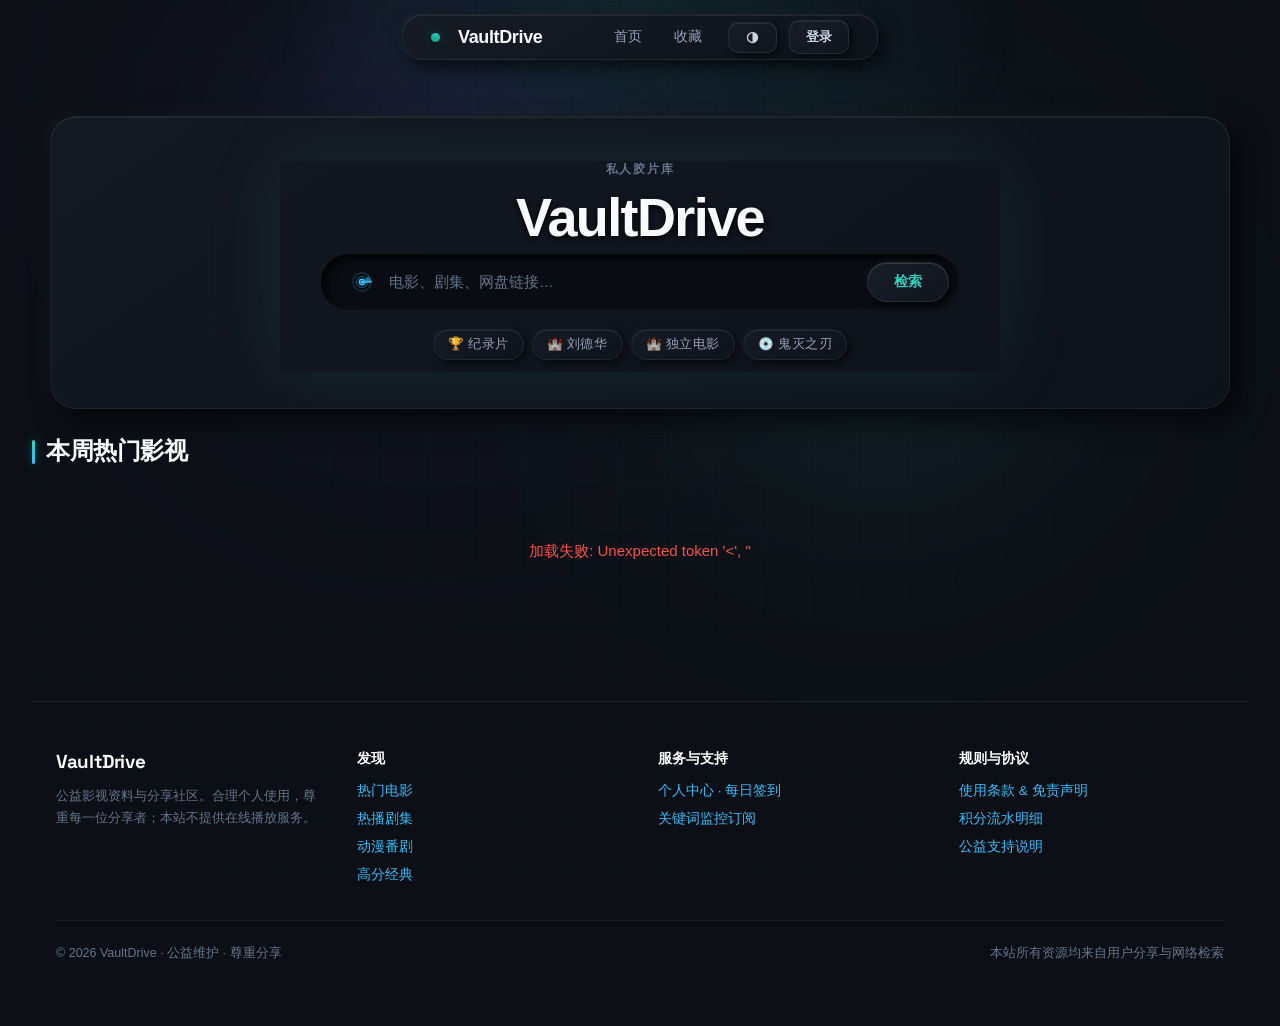
==== commit c7d2f037: "chore: 每日自动上传 2026-10-25" ====
--- a/index.html
+++ b/index.html
@@ -3584,14 +3584,31 @@
 
 <style>
 /* ============================================================
-   Apple macOS & Raycast Hub — High Polish Glassmorphism
+   VaultDrive 现代新拟物体系 (Modern Dark Neumorphism)
+   微浮雕 · 软性外凸内凹 · 实体按压触感 · 极简质感中控
    ============================================================ */
 :root {
+  --neu-bg: #0c0f16;
+  --neu-bg-inset: #090c12;
+  --neu-surface: #141823;
+  --neu-surface-raised: #181d2a;
+  --neu-teal: #2dd4bf;
+  --neu-blue: #38bdf8;
+  --neu-amber: #fbbf24;
+  --neu-red: #f87171;
+  --neu-purple: #a78bfa;
   --font-apple: -apple-system, BlinkMacSystemFont, "SF Pro Display", "SF Pro Text", "Inter", "PingFang SC", "Hiragino Sans GB", sans-serif;
+
+  /* 新拟物核心光影 */
+  --neu-convex: 6px 6px 16px rgba(0, 0, 0, 0.65), -4px -4px 10px rgba(255, 255, 255, 0.035), inset 0 1px 0 rgba(255, 255, 255, 0.08);
+  --neu-convex-sm: 3px 3px 8px rgba(0, 0, 0, 0.6), -2px -2px 6px rgba(255, 255, 255, 0.03), inset 0 1px 0 rgba(255, 255, 255, 0.07);
+  --neu-hover: 8px 8px 22px rgba(0, 0, 0, 0.75), -5px -5px 14px rgba(255, 255, 255, 0.045), inset 0 1px 0 rgba(255, 255, 255, 0.12);
+  --neu-concave: inset 4px 4px 10px rgba(0, 0, 0, 0.85), inset -3px -3px 8px rgba(255, 255, 255, 0.035);
+  --neu-concave-sm: inset 2px 2px 5px rgba(0, 0, 0, 0.85), inset -1px -1px 3px rgba(255, 255, 255, 0.03);
 }
 
 html, body {
-  background-color: #06080e !important;
+  background-color: var(--neu-bg) !important;
   color: #f1f5f9 !important;
   font-family: var(--font-apple) !important;
   -webkit-font-smoothing: antialiased !important;
@@ -3605,7 +3622,7 @@
   z-index: 2 !important;
 }
 
-/* 1. 环境光球 Canvas */
+/* 柔和环境光晕：作为新拟物基底微光 */
 .glass-ambient-canvas {
   position: fixed !important;
   top: 0; left: 0; right: 0; bottom: 0;
@@ -3613,248 +3630,311 @@
   pointer-events: none !important;
   z-index: 1 !important;
   overflow: hidden !important;
-  background-color: #05070c;
+  background-color: var(--neu-bg);
 }
 .glass-orb {
   position: absolute;
   border-radius: 50%;
-  filter: blur(65px);
-  transform: translateZ(0); /* 开启硬件加速 */
+  filter: blur(80px);
   mix-blend-mode: screen;
-  animation: orbDrift 20s ease-in-out infinite alternate;
+  animation: orbDrift 24s ease-in-out infinite alternate;
+  opacity: 0.18 !important;
 }
 .glass-orb-indigo {
-  width: 650px; height: 650px;
-  background: radial-gradient(circle, rgba(99, 102, 241, 0.95) 0%, rgba(99, 102, 241, 0.6) 45%, transparent 75%);
-  top: -100px; left: 8%;
-  opacity: 0.4;
+  width: 600px; height: 600px;
+  background: radial-gradient(circle, rgba(99, 102, 241, 0.8) 0%, transparent 70%);
+  top: -120px; left: 10%;
 }
 .glass-orb-cyan {
-  width: 580px; height: 580px;
-  background: radial-gradient(circle, rgba(6, 182, 212, 0.9) 0%, rgba(6, 182, 212, 0.5) 45%, transparent 75%);
-  top: 60px; right: 8%;
-  opacity: 0.4;
-  animation-duration: 22s;
-  animation-delay: -5s;
-}
-.glass-orb-rose {
-  width: 540px; height: 540px;
-  background: radial-gradient(circle, rgba(244, 63, 94, 0.9) 0%, rgba(244, 63, 94, 0.55) 45%, transparent 75%);
-  top: 240px; left: 32%;
-  opacity: 0.4;
+  width: 550px; height: 550px;
+  background: radial-gradient(circle, rgba(45, 212, 191, 0.75) 0%, transparent 70%);
+  top: 40px; right: 10%;
   animation-duration: 26s;
-  animation-delay: -10s;
-}
-.glass-orb-amber {
-  width: 480px; height: 480px;
-  background: radial-gradient(circle, rgba(168, 85, 247, 0.85) 0%, rgba(168, 85, 247, 0.5) 45%, transparent 75%);
-  top: 480px; right: 25%;
-  opacity: 0.4;
-  animation-duration: 24s;
-  animation-delay: -15s;
+  animation-delay: -6s;
+}
+.glass-orb-rose, .glass-orb-amber {
+  display: none !important;
 }
 
 @keyframes orbDrift {
   0%   { transform: translate3d(0, 0, 0) scale(1); }
-  50%  { transform: translate3d(40px, 30px, 0) scale(1.08); }
-  100% { transform: translate3d(-30px, -25px, 0) scale(0.94); }
-}
-
-/* 隐藏旧版暗黑遮罩，使背景流动光晕彻底透出 */
+  50%  { transform: translate3d(30px, 20px, 0) scale(1.05); }
+  100% { transform: translate3d(-20px, -15px, 0) scale(0.96); }
+}
+
 .archive-hero-bg, .archive-hero-veil {
   display: none !important;
 }
 
-/* 2. 头部导航：macOS 冰霜毛玻璃浮岛 */
+/* 1. 顶部导航：新拟物悬浮控制台 */
 .header {
   position: sticky !important;
   top: 14px !important;
   max-width: 1180px !important;
   margin: 14px auto 0 !important;
-  border-radius: var(--radius-xl) !important;
-  background: rgba(18, 18, 24, 0.50) !important;
-  backdrop-filter: blur(28px) saturate(200%) !important;
-  -webkit-backdrop-filter: blur(28px) saturate(200%) !important;
-  border: 1px solid rgba(255, 255, 255, 0.16) !important;
-  box-shadow: 
-    0 20px 40px -15px rgba(0, 0, 0, 0.55),
-    inset 0 1px 1px 0 rgba(255, 255, 255, 0.35) !important;
+  border-radius: 20px !important;
+  background: linear-gradient(145deg, #151a24, #0f131c) !important;
+  border: 1px solid rgba(255, 255, 255, 0.06) !important;
+  box-shadow: 6px 6px 18px rgba(0, 0, 0, 0.65), -3px -3px 10px rgba(255, 255, 255, 0.035), inset 0 1px 0 rgba(255, 255, 255, 0.08) !important;
   z-index: 100 !important;
+  backdrop-filter: none !important;
+  -webkit-backdrop-filter: none !important;
 }
 .header-nav a {
-  color: #cbd5e1 !important;
+  color: #94a3b8 !important;
   font-weight: 500 !important;
   font-size: 13.5px !important;
-  transition: all 0.2s ease !important;
+  padding: 8px 14px !important;
+  border-radius: 10px !important;
+  transition: all 0.18s cubic-bezier(0.16, 1, 0.3, 1) !important;
 }
 .header-nav a:hover {
-  color: #ffffff !important;
-  text-shadow: 0 0 12px rgba(255, 255, 255, 0.6);
+  color: #f1f5f9 !important;
+  background: linear-gradient(145deg, #181d28, #11151f) !important;
+  box-shadow: var(--neu-convex-sm) !important;
+  transform: translateY(-1px) !important;
 }
 .logo {
-  color: #ffffff !important;
+  color: #f8fafc !important;
   font-weight: 700 !important;
   letter-spacing: -0.02em !important;
+  text-shadow: 0 2px 4px rgba(0,0,0,0.8);
 }
 .logo-icon {
-  background: var(--accent) !important;
-  box-shadow: 0 0 16px var(--accent-glow) !important;
-}
-
-/* 3. 首页主英雄卡片：Raycast Frosted Showcase Panel */
+  background: linear-gradient(145deg, #2dd4bf, #0d9488) !important;
+  box-shadow: 2px 2px 6px rgba(0,0,0,0.6), 0 0 12px rgba(45,212,191,0.3) !important;
+}
+
+/* 2. 主展示面板：新拟物深凹凸主控制面板 */
 .archive-hero {
-  background: rgba(18, 18, 24, 0.42) !important;
-  backdrop-filter: blur(32px) saturate(210%) !important;
-  -webkit-backdrop-filter: blur(32px) saturate(210%) !important;
-  border: 1px solid rgba(255, 255, 255, 0.18) !important;
-  border-radius: var(--radius-xl) !important;
-  box-shadow: 
-    0 30px 70px -20px rgba(0, 0, 0, 0.65),
-    inset 0 1px 1px 0 rgba(255, 255, 255, 0.38) !important;
+  background: linear-gradient(145deg, #141823, #0e121a) !important;
+  border: 1px solid rgba(255, 255, 255, 0.05) !important;
+  border-radius: 26px !important;
+  box-shadow: 10px 10px 28px rgba(0, 0, 0, 0.7), -6px -6px 18px rgba(255, 255, 255, 0.03), inset 0 1px 0 rgba(255, 255, 255, 0.08) !important;
   padding: 44px 32px 36px !important;
   margin: 28px auto !important;
   max-width: 1180px !important;
+  backdrop-filter: none !important;
+  -webkit-backdrop-filter: none !important;
 }
 .archive-hero-content .home-search-title {
-  background: linear-gradient(180deg, #ffffff 0%, #cbd5e1 100%) !important;
-  -webkit-background-clip: text !important;
-  -webkit-text-fill-color: transparent !important;
+  color: #f8fafc !important;
   font-weight: 800 !important;
   letter-spacing: -0.03em !important;
+  text-shadow: 0 2px 6px rgba(0, 0, 0, 0.95), 0 -1px 0 rgba(255, 255, 255, 0.06) !important;
+  background: none !important;
+  -webkit-text-fill-color: #f8fafc !important;
 }
 .archive-kicker {
-  color: #94a3b8 !important;
+  color: #64748b !important;
   font-size: 12px !important;
   font-weight: 600 !important;
-  letter-spacing: 0.12em !important;
+  letter-spacing: 0.14em !important;
   text-transform: uppercase !important;
 }
 
-/* 4. 搜索框：二次折射磨砂镜面舱 */
-.home-search-box, .archive-hero .home-search-box {
-  background: rgba(255, 255, 255, 0.08) !important;
-  backdrop-filter: blur(36px) saturate(220%) !important;
-  -webkit-backdrop-filter: blur(36px) saturate(220%) !important;
-  border: 1px solid rgba(255, 255, 255, 0.24) !important;
+/* 3. 搜索框：内凹冲压深阴影凹槽 (Recessed Inset Groove) */
+.home-search-box, .archive-hero .home-search-box, .search-global {
+  background: var(--neu-bg-inset) !important;
+  border: 1px solid rgba(255, 255, 255, 0.04) !important;
   border-radius: 999px !important;
   padding: 8px 10px 8px 22px !important;
-  box-shadow: 
-    0 24px 50px -12px rgba(0, 0, 0, 0.55),
-    0 12px 24px -10px rgba(99, 102, 241, 0.25),
-    inset 0 1.5px 1px 0 rgba(255, 255, 255, 0.55),
-    inset 0 -1px 0 rgba(0, 0, 0, 0.3) !important;
-  transition: all 0.3s cubic-bezier(0.16, 1, 0.3, 1) !important;
+  box-shadow: var(--neu-concave) !important;
+  transition: all 0.25s cubic-bezier(0.16, 1, 0.3, 1) !important;
+  backdrop-filter: none !important;
+  -webkit-backdrop-filter: none !important;
 }
 .home-search-box:hover, .home-search-box:focus-within,
-.archive-hero .home-search-box:hover, .archive-hero .home-search-box:focus-within {
-  background: rgba(255, 255, 255, 0.09) !important;
-  border-color: rgba(255, 255, 255, 0.38) !important;
-  box-shadow: 
-    0 32px 64px -12px rgba(0, 0, 0, 0.65),
-    0 0 30px rgba(99, 102, 241, 0.35),
-    inset 0 1.5px 0 rgba(255, 255, 255, 0.6) !important;
-  transform: translateY(-2px) scale(1.006) !important;
-}
-.home-search-box input {
-  color: #ffffff !important;
+.archive-hero .home-search-box:hover, .archive-hero .home-search-box:focus-within,
+.search-global:hover, .search-global:focus-within {
+  background: #080a0f !important;
+  border-color: rgba(45, 212, 191, 0.4) !important;
+  box-shadow: inset 5px 5px 12px rgba(0, 0, 0, 0.95), inset -3px -3px 8px rgba(255, 255, 255, 0.05), 0 0 16px rgba(45, 212, 191, 0.2) !important;
+  transform: none !important;
+}
+.home-search-box input, .search-global input {
+  color: #f8fafc !important;
   font-size: 14.5px !important;
 }
-.home-search-box input::placeholder {
-  color: #94a3b8 !important;
-}
-
-/* 5. 检索按钮：Apple 液态高光晶体按键 */
+.home-search-box input::placeholder, .search-global input::placeholder {
+  color: #64748b !important;
+}
+
+/* 4. 检索按钮：实体浮雕微动轻触按键 (Tactile Push Button) */
 .home-search-btn {
-  background: linear-gradient(135deg, rgba(255, 255, 255, 0.98) 0%, rgba(226, 232, 240, 0.88) 100%) !important;
-  color: #0b1120 !important;
+  background: linear-gradient(145deg, #181d28, #10141d) !important;
+  color: var(--neu-teal) !important;
   font-weight: 700 !important;
   font-size: 13.5px !important;
   letter-spacing: -0.01em !important;
   border-radius: 999px !important;
   padding: 10px 26px !important;
-  border: 1px solid rgba(255, 255, 255, 0.9) !important;
-  box-shadow: 
-    0 8px 24px -4px rgba(0, 0, 0, 0.45),
-    inset 0 1.5px 0 #ffffff,
-    inset 0 -1.5px 2px rgba(0, 0, 0, 0.15) !important;
+  border: 1px solid rgba(255, 255, 255, 0.08) !important;
+  box-shadow: 4px 4px 10px rgba(0, 0, 0, 0.65), -2px -2px 6px rgba(255, 255, 255, 0.04), inset 0 1px 0 rgba(255, 255, 255, 0.12) !important;
   cursor: pointer !important;
-  transition: all 0.2s cubic-bezier(0.16, 1, 0.3, 1) !important;
+  transition: all 0.18s cubic-bezier(0.16, 1, 0.3, 1) !important;
+  user-select: none;
 }
 .home-search-btn:hover {
-  transform: translateY(-1px) scale(1.02) !important;
-  box-shadow: 
-    0 12px 30px -4px rgba(0, 0, 0, 0.55),
-    0 0 24px rgba(255, 255, 255, 0.45),
-    inset 0 1.5px 0 #ffffff !important;
+  background: linear-gradient(145deg, #1c2230, #131822) !important;
+  transform: translateY(-1px) !important;
+  box-shadow: 6px 6px 14px rgba(0, 0, 0, 0.75), -3px -3px 8px rgba(255, 255, 255, 0.05), 0 0 14px rgba(45, 212, 191, 0.25) !important;
+  color: #5eead4 !important;
 }
 .home-search-btn:active {
-  transform: scale(0.97) !important;
-}
-
-/* 6. 标签胶囊：透光磨砂气泡 */
+  transform: translateY(1.5px) scale(0.98) !important;
+  background: #090c12 !important;
+  box-shadow: inset 3px 3px 6px rgba(0, 0, 0, 0.85), inset -2px -2px 5px rgba(255, 255, 255, 0.04) !important;
+  border-color: rgba(45, 212, 191, 0.3) !important;
+}
+
+/* 5. 标签胶囊：新拟物微浮雕晶片 */
 .home-search-suggestions .home-hot-chip,
 .home-search-suggestions .home-pill,
 .home-search-suggestions .suggestion-tag,
 .home-search-suggestions a,
-.home-search-suggestions span {
-  background: rgba(255, 255, 255, 0.07) !important;
-  backdrop-filter: blur(24px) saturate(190%) !important;
-  -webkit-backdrop-filter: blur(24px) saturate(190%) !important;
-  border: 1px solid rgba(255, 255, 255, 0.16) !important;
-  color: #f1f5f9 !important;
+.home-search-suggestions span,
+.home-pill,
+.home-hot-chip {
+  background: linear-gradient(145deg, #151a24, #0f131c) !important;
+  border: 1px solid rgba(255, 255, 255, 0.05) !important;
+  color: #94a3b8 !important;
   font-size: 12.5px !important;
   font-weight: 500 !important;
   border-radius: 999px !important;
   padding: 6px 14px !important;
-  box-shadow: 
-    0 6px 16px -4px rgba(0, 0, 0, 0.3),
-    inset 0 1px 0 rgba(255, 255, 255, 0.3) !important;
-  transition: all 0.2s cubic-bezier(0.16, 1, 0.3, 1) !important;
+  box-shadow: var(--neu-convex-sm) !important;
+  transition: all 0.18s cubic-bezier(0.16, 1, 0.3, 1) !important;
+  backdrop-filter: none !important;
+  -webkit-backdrop-filter: none !important;
 }
 .home-search-suggestions .home-hot-chip:hover,
-.home-search-suggestions a:hover {
-  background: rgba(255, 255, 255, 0.14) !important;
-  border-color: rgba(255, 255, 255, 0.4) !important;
-  color: #ffffff !important;
-  transform: translateY(-2px) !important;
-  box-shadow: 
-    0 12px 24px -4px rgba(0, 0, 0, 0.4),
-    0 0 20px rgba(99, 102, 241, 0.35),
-    inset 0 1px 0 #ffffff !important;
-}
-
-/* 7. 卡片：Raycast Frosted Card */
-.resource-card, .search-card, .home-personal, .stat-card {
-  background: rgba(15, 23, 42, 0.45) !important;
-  backdrop-filter: blur(28px) saturate(190%) !important;
-  -webkit-backdrop-filter: blur(28px) saturate(190%) !important;
-  border: 1px solid rgba(255, 255, 255, 0.14) !important;
-  border-radius: var(--radius-xl) !important;
-  box-shadow: 
-    0 24px 50px -15px rgba(0, 0, 0, 0.55),
-    inset 0 1px 0 rgba(255, 255, 255, 0.22) !important;
+.home-search-suggestions a:hover,
+.home-pill:hover,
+.home-hot-chip:hover {
+  background: linear-gradient(145deg, #181d28, #11151f) !important;
+  border-color: rgba(45, 212, 191, 0.3) !important;
+  color: #f8fafc !important;
+  transform: translateY(-1px) !important;
+  box-shadow: var(--neu-hover) !important;
+}
+.home-search-suggestions .home-hot-chip:active,
+.home-pill:active,
+.home-hot-chip:active {
+  transform: translateY(1px) !important;
+  background: var(--neu-bg-inset) !important;
+  color: var(--neu-teal) !important;
+  box-shadow: var(--neu-concave-sm) !important;
+}
+
+/* 6. 卡片矩阵：新拟物外凸板块 (Neumorphic Raised Plates) */
+.resource-card, .search-card, .home-personal, .stat-card, .card, .poster-card, .home-chip-card {
+  background: linear-gradient(145deg, #151a24, #0f131c) !important;
+  border: 1px solid rgba(255, 255, 255, 0.05) !important;
+  border-radius: 18px !important;
+  box-shadow: var(--neu-convex) !important;
   transition: all 0.25s cubic-bezier(0.16, 1, 0.3, 1) !important;
-}
-.resource-card:hover, .search-card:hover {
-  transform: translateY(-4px) !important;
-  background: rgba(20, 30, 52, 0.58) !important;
-  border-color: rgba(255, 255, 255, 0.3) !important;
-  box-shadow: 
-    0 32px 64px -15px rgba(0, 0, 0, 0.65),
-    0 0 30px rgba(99, 102, 241, 0.3),
-    inset 0 1px 0 rgba(255, 255, 255, 0.4) !important;
-}
-
-/* 8. 移动端 GPU 优化降级 */
+  backdrop-filter: none !important;
+  -webkit-backdrop-filter: none !important;
+}
+.resource-card:hover, .search-card:hover, .home-chip-card:hover {
+  transform: translateY(-3px) !important;
+  background: linear-gradient(145deg, #181d2a, #111520) !important;
+  border-color: rgba(45, 212, 191, 0.25) !important;
+  box-shadow: var(--neu-hover) !important;
+}
+
+/* 7. 登录与全局 Ghost 按键 */
+#headerLoginBtn, .btn-ghost, a.btn, .btn {
+  background: linear-gradient(145deg, #181d28, #10141d) !important;
+  border: 1px solid rgba(255, 255, 255, 0.08) !important;
+  color: #cbd5e1 !important;
+  font-weight: 600 !important;
+  font-size: 13px !important;
+  border-radius: 10px !important;
+  padding: 7px 16px !important;
+  box-shadow: var(--neu-convex-sm) !important;
+  backdrop-filter: none !important;
+  -webkit-backdrop-filter: none !important;
+  transition: all 0.18s cubic-bezier(0.16, 1, 0.3, 1) !important;
+  cursor: pointer !important;
+}
+#headerLoginBtn:hover, .btn-ghost:hover, a.btn:hover, .btn:hover {
+  color: var(--neu-teal) !important;
+  border-color: rgba(45, 212, 191, 0.3) !important;
+  background: linear-gradient(145deg, #1c2230, #131822) !important;
+  transform: translateY(-1px) !important;
+  box-shadow: var(--neu-hover) !important;
+}
+#headerLoginBtn:active, .btn-ghost:active, a.btn:active, .btn:active {
+  transform: translateY(1px) scale(0.98) !important;
+  background: #090c12 !important;
+  box-shadow: var(--neu-concave-sm) !important;
+  border-color: rgba(45, 212, 191, 0.4) !important;
+}
+
+/* 8. 详情侧滑抽屉与浮窗 */
+.detail-drawer {
+  background: linear-gradient(180deg, #141823 0%, #0e121a 100%) !important;
+  border-left: 1px solid rgba(255, 255, 255, 0.08) !important;
+  box-shadow: -12px 0 36px rgba(0, 0, 0, 0.85), inset 1px 0 0 rgba(255, 255, 255, 0.08) !important;
+}
+.detail-drawer-close {
+  background: linear-gradient(145deg, #181d28, #10141d) !important;
+  border: 1px solid rgba(255, 255, 255, 0.08) !important;
+  border-radius: 10px !important;
+  box-shadow: var(--neu-convex-sm) !important;
+  color: #94a3b8 !important;
+}
+.detail-drawer-close:hover {
+  color: #f1f5f9 !important;
+  transform: translateY(-1px) !important;
+  box-shadow: var(--neu-hover) !important;
+}
+.detail-drawer-close:active {
+  transform: translateY(1px) !important;
+  background: #090c12 !important;
+  box-shadow: var(--neu-concave-sm) !important;
+}
+
+/* 9. 分类导航与过滤器按键 */
+.filter-btn, .category-tabs button, .tag-item {
+  background: linear-gradient(145deg, #151a24, #0f131c) !important;
+  border: 1px solid rgba(255, 255, 255, 0.05) !important;
+  color: #94a3b8 !important;
+  border-radius: 12px !important;
+  padding: 8px 16px !important;
+  box-shadow: var(--neu-convex-sm) !important;
+  transition: all 0.18s ease !important;
+}
+.filter-btn:hover, .category-tabs button:hover, .tag-item:hover {
+  color: #f8fafc !important;
+  border-color: rgba(45, 212, 191, 0.25) !important;
+  box-shadow: var(--neu-hover) !important;
+  transform: translateY(-1px) !important;
+}
+.filter-btn.active, .category-tabs button.active, .tag-item.active {
+  background: #090c12 !important;
+  color: var(--neu-teal) !important;
+  font-weight: 700 !important;
+  box-shadow: var(--neu-concave) !important;
+  border-color: rgba(45, 212, 191, 0.3) !important;
+  transform: none !important;
+}
+
+/* 10. 移动端优化 */
 @media (max-width: 768px) {
-  .glass-orb {
-    animation: orbDrift 20s ease-in-out infinite alternate !important;
-    filter: blur(50px) !important;
-    opacity: 0.4 !important;
-  }
-  .archive-hero, .home-search-box, .header, .resource-card {
-    backdrop-filter: blur(16px) saturate(150%) !important;
-    -webkit-backdrop-filter: blur(16px) saturate(150%) !important;
+  .header {
+    margin: 10px 12px 0 !important;
+    border-radius: 16px !important;
+  }
+  .archive-hero {
+    margin: 16px 12px !important;
+    padding: 24px 18px !important;
+    border-radius: 20px !important;
+  }
+  .home-search-btn {
+    padding: 8px 18px !important;
   }
 }
 </style>
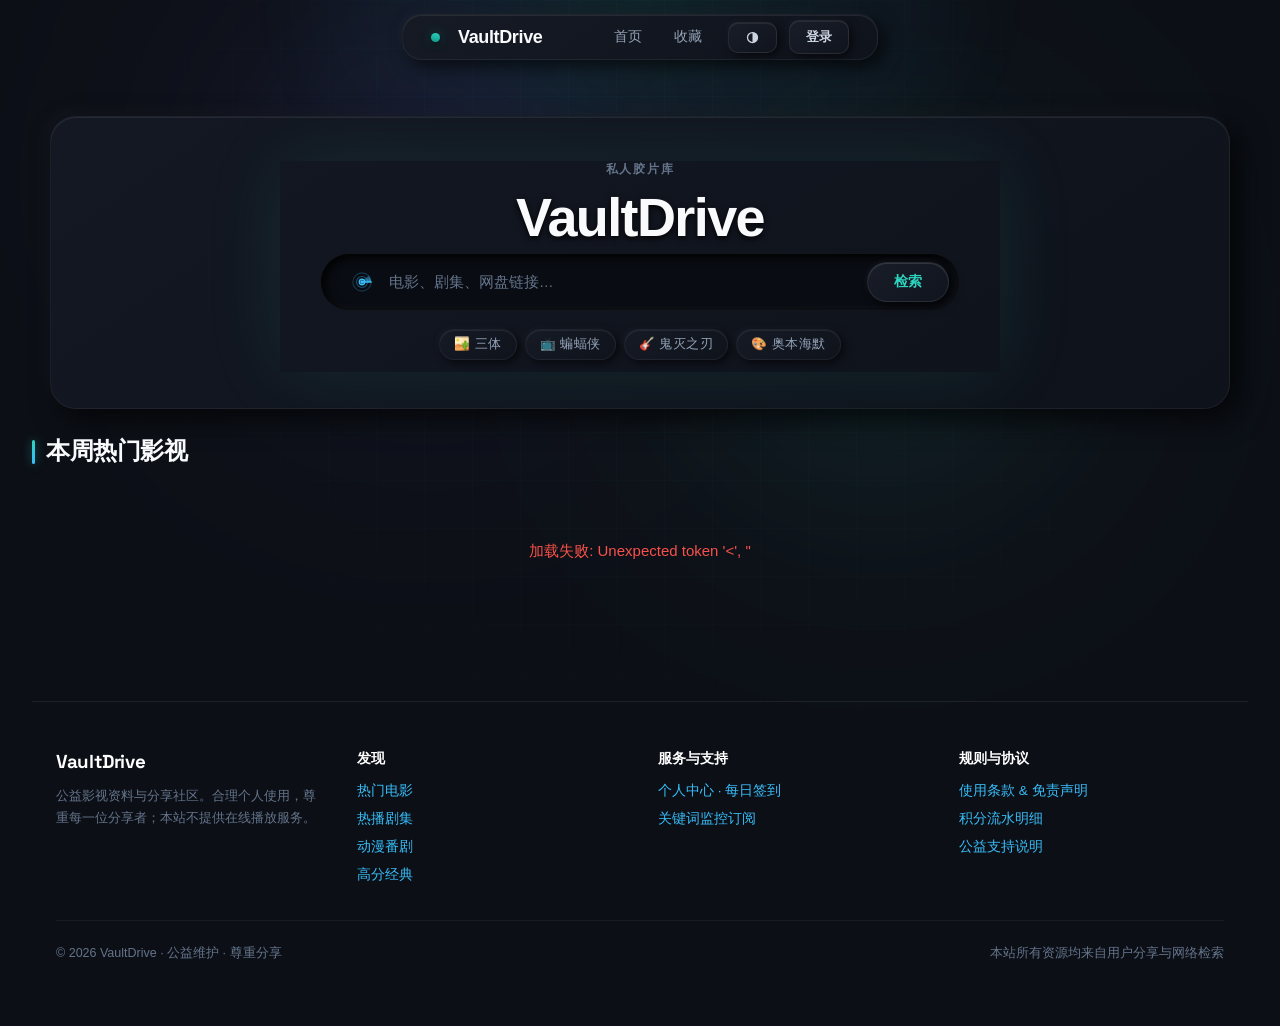
==== commit 7470fb24: "perf: P0 gzip/缓存/懒加载/trending缓存/确认弹窗组件" ====
--- a/index.html
+++ b/index.html
@@ -6410,7 +6410,7 @@
       <!-- TOP 1 大卡片 -->
       <div class="hdhive-spotlight-card" onclick="searchResource('${esc(top1.title)}')" style="background:var(--bg-card,#121212);border:1px solid rgba(255,255,255,0.08);border-radius:var(--radius-lg);overflow:hidden;margin-bottom:24px;cursor:pointer;display:grid;grid-template-columns:minmax(280px, 1.4fr) minmax(280px, 1fr);gap:24px;transition:transform 0.2s, border-color 0.2s;" onmouseover="this.style.borderColor='rgba(251,191,36,0.4)';this.style.transform='translateY(-2px)'" onmouseout="this.style.borderColor='rgba(255,255,255,0.08)';this.style.transform='none'">
         <div style="position:relative;height:240px;overflow:hidden;background:#000;">
-          <img src="${top1Img}" alt="${top1Title}" style="width:100%;height:100%;object-fit:cover;" loading="lazy" onerror="this.src='/favicon.svg'">
+          <img src="${top1Img}" alt="${top1Title}" style="width:100%;height:100%;object-fit:cover;" loading="lazy" decoding="async" onerror="this.src='/favicon.svg'">
           <div style="position:absolute;inset:0;background:linear-gradient(to top, rgba(0,0,0,0.8) 0%, transparent 60%), linear-gradient(to right, transparent 60%, var(--bg-card,#121212) 100%);"></div>
           <span style="position:absolute;bottom:8px;left:16px;font-family:var(--font-mono,'Sora');font-size:3.8rem;font-weight:900;color:#fbbf24;line-height:1;text-shadow:0 4px 16px rgba(0,0,0,0.8);user-select:none;">1</span>
         </div>
@@ -6440,7 +6440,7 @@
           return `
             <div class="hdhive-rank-card" onclick="searchResource('${itTitle}')" style="cursor:pointer;transition:transform 0.2s;" onmouseover="this.style.transform='translateY(-4px)'" onmouseout="this.style.transform='none'">
               <div style="position:relative;border-radius:var(--radius-md);overflow:hidden;aspect-ratio:2/3;background:#181818;margin-bottom:8px;border:1px solid rgba(255,255,255,0.06);">
-                <img src="${itPoster}" alt="${itTitle}" style="width:100%;height:100%;object-fit:cover;" loading="lazy" onerror="this.src='/favicon.svg'">
+                <img src="${itPoster}" alt="${itTitle}" style="width:100%;height:100%;object-fit:cover;" loading="lazy" decoding="async" onerror="this.src='/favicon.svg'">
                 <!-- 左上角评分徽标 -->
                 <span style="position:absolute;top:6px;left:6px;background:rgba(0,0,0,0.75);backdrop-filter:blur(4px);color:#fbbf24;font-size:11px;font-weight:600;padding:2px 6px;border-radius:var(--radius-sm);">${itRating}</span>
                 <!-- 左下角醒目数字 -->
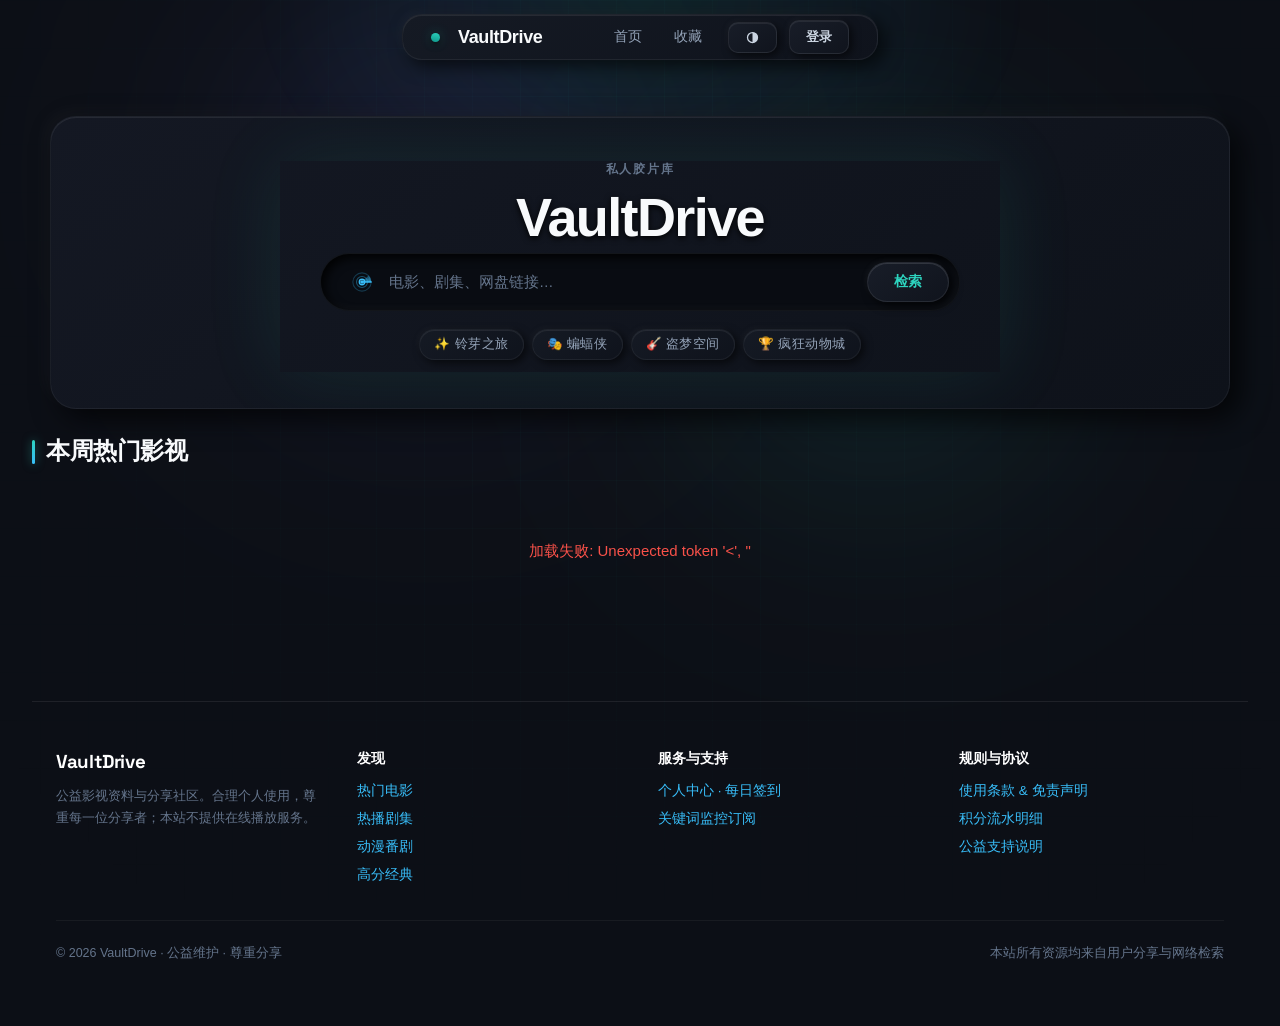
==== commit f7917bc5: "chore: 每日自动上传 2026-10-30" ====
--- a/index.html
+++ b/index.html
@@ -6639,7 +6639,7 @@
   else initThemeSwitcher();
 })();
 </script>
-<script src="/static/home-enhance.js?v=20260821d" defer></script>
+<script src="/static/home-enhance.js?v=20261030_v2" defer></script>
 
 </body>
 </html>
